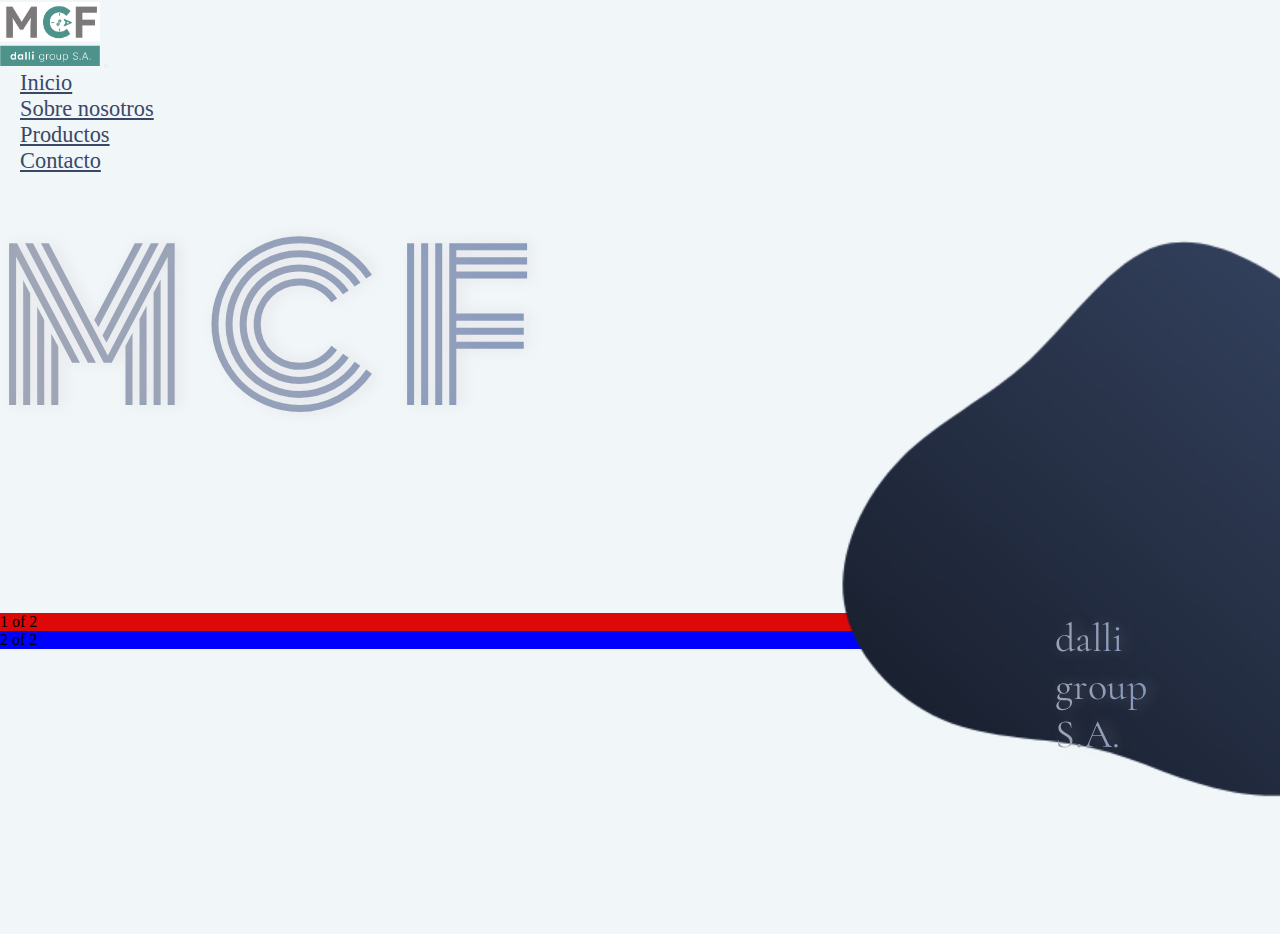
==== index.html @ 0017a35c "agrego la section sobre nosotros" ====
<!DOCTYPE html>
<html lang="en">
<head>
    <meta charset="UTF-8">
    <meta http-equiv="X-UA-Compatible" content="IE=edge">
    <meta name="viewport" content="width=device-width, initial-scale=1.0">
    <title>MFC</title>
    <!-- BOOTSTRAP -->
    <link href="https://cdn.jsdelivr.net/npm/bootstrap@5.0.2/dist/css/bootstrap.min.css" rel="stylesheet" integrity="sha384-EVSTQN3/azprG1Anm3QDgpJLIm9Nao0Yz1ztcQTwFspd3yD65VohhpuuCOmLASjC" crossorigin="anonymous">
    <!-- CSS -->
    <link rel="stylesheet" href="./public/css/style.css">
    <!-- FUENTES-->
    <link rel="preconnect" href="https://fonts.googleapis.com">
    <link rel="preconnect" href="https://fonts.gstatic.com" crossorigin>
    <link href="https://fonts.googleapis.com/css2?family=Monoton&display=swap" rel="stylesheet">

    <link rel="preconnect" href="https://fonts.googleapis.com">
    <link rel="preconnect" href="https://fonts.gstatic.com" crossorigin>
    <link href="https://fonts.googleapis.com/css2?family=Cormorant+Garamond:wght@300&family=Monoton&display=swap" rel="stylesheet">
</head>
<body style="background-color: #F1F6F9;">    
    <!-- Nadvar --> 
    <div class="container" id="ContenedorIncio">
      <nav class="navbar navbar-expand-lg navbar-light" style="background-color:trasparent;">
        <a class="navbar-brand" href="#ContenedorIncio"><img src="./public/img/logo.png" alt="Logo de la empresa" style="width: 100px;"></a>
        <button class="navbar-toggler" type="button" data-toggle="collapse" data-target="#navbarNav" aria-controls="navbarNav" aria-expanded="false" aria-label="Toggle navigation">
        <span class="navbar-toggler-icon"></span>
        </button>
        <div class="collapse navbar-collapse" id="navbarNav">
          <ul class="navbar-nav ms-auto" style="font-size: 1.4em;" id="nadvar" >
            <li class="nav-item active">
              <a class="nav-link" href="#ContenedorIncio" >Inicio</a>
            </li>
            <li class="nav-item">
              <a class="nav-link" href="#sobreNosotros" >Sobre nosotros</a>
            </li>
            <li class="nav-item">
              <a class="nav-link" href="#" >Productos</a>
            </li>
            <li class="nav-item">
              <a class="nav-link" href="#" >Contacto</a>
            </li>
          </ul>
        </div>
      </nav>
    </div>
    <!-- Header -->
    <header>
      <div class="container d-flex">
        <span id="logoMCF">M C F</span>
        <span id="nombreMCF">dalli group S.A.</span>
        <img src="./public/img/forma.png" alt="Forma para header" id="forma">
      </div>
    </header>

    <!-- Sobre nosotros-->
    <section>
      <div class="container mx-auto" id="sobreNosotros" style="background-color: black; margin-top: 10%;">
        <div class="row row-30 justify-content-center">
          <div class="col-sm-9 col-md-5 cube-classic-wrap" style="background-color: rgb(221, 8, 8);">
            1 of 2
          </div>
          <div class="col-md-7 col-lg-6 col-xl-5" style="background-color: blue;">
            2 of 2
          </div>
      </div>
    </section>
          
   <!-- JavaScript de Bootstrap -->
<script src="https://cdn.jsdelivr.net/npm/bootstrap@5.0.0/dist/js/bootstrap.bundle.min.js" integrity="sha384-zEJjP/lGOzGpZdLoO7/u9a6Q2gjz1XdSWF+HkxyE44nc5+/5ffqJ5NtD+th8JK5W" crossorigin="anonymous"></script>

</body>
</html>
---- public/css/style.css ----
*{
    margin: 0;
    padding: 0;
}

#nadvar a{
    color: #394867;
    font-weight: 500;
    border-bottom: 1px solid transparent;
    transition: border-bottom-color 0.3s ease-in-out;
    margin-left: 20px;
}
#nadvar a:hover {
    color:#1a4ebe;
    border-bottom-color: #1a4ebe;
}

#forma{
    position: absolute;
    width: 750px;
    z-index: 1;
    margin: 10px 15em;
}



#logoMCF{
    font-family: 'Monoton', cursive;
    font-size: 200px;
    font-weight: 500;
    background: linear-gradient(to right, #9BA4B5, #8297bd);
    -webkit-background-clip: text;
    -webkit-text-fill-color: transparent;
    text-shadow: 5px 0px 14px rgba(199, 190, 190, 0.3);
    z-index: 2;
    margin: 0.8em auto  ;

}

#nombreMCF{
    position: absolute;
    font-family: 'Cormorant Garamond', serif;
    font-size: 40px;
    background: linear-gradient(to right, #9BA4B5, #8297bd);
    -webkit-background-clip: text;
    -webkit-text-fill-color: transparent;
    text-shadow: 5px 0px 14px rgba(199, 190, 190, 0.3);
    margin: 11em 13em  ;
    z-index: 3;
}
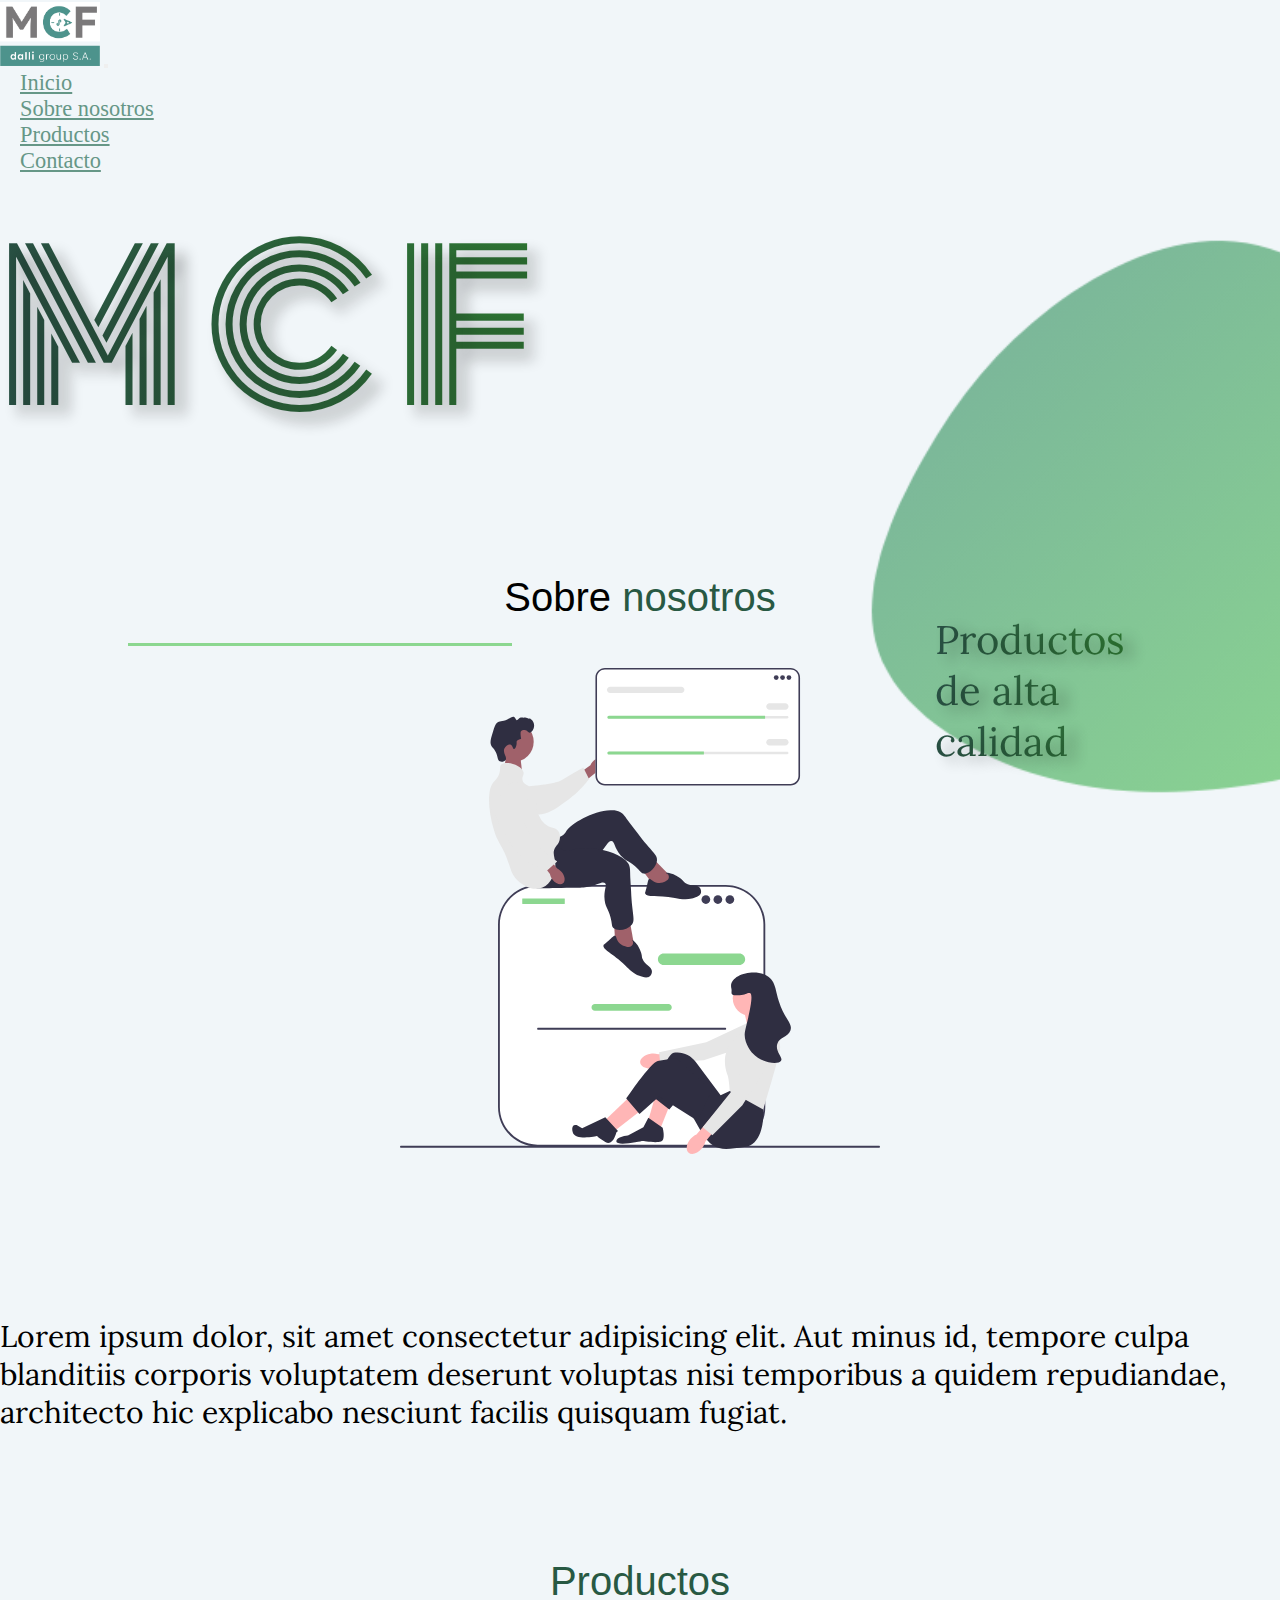
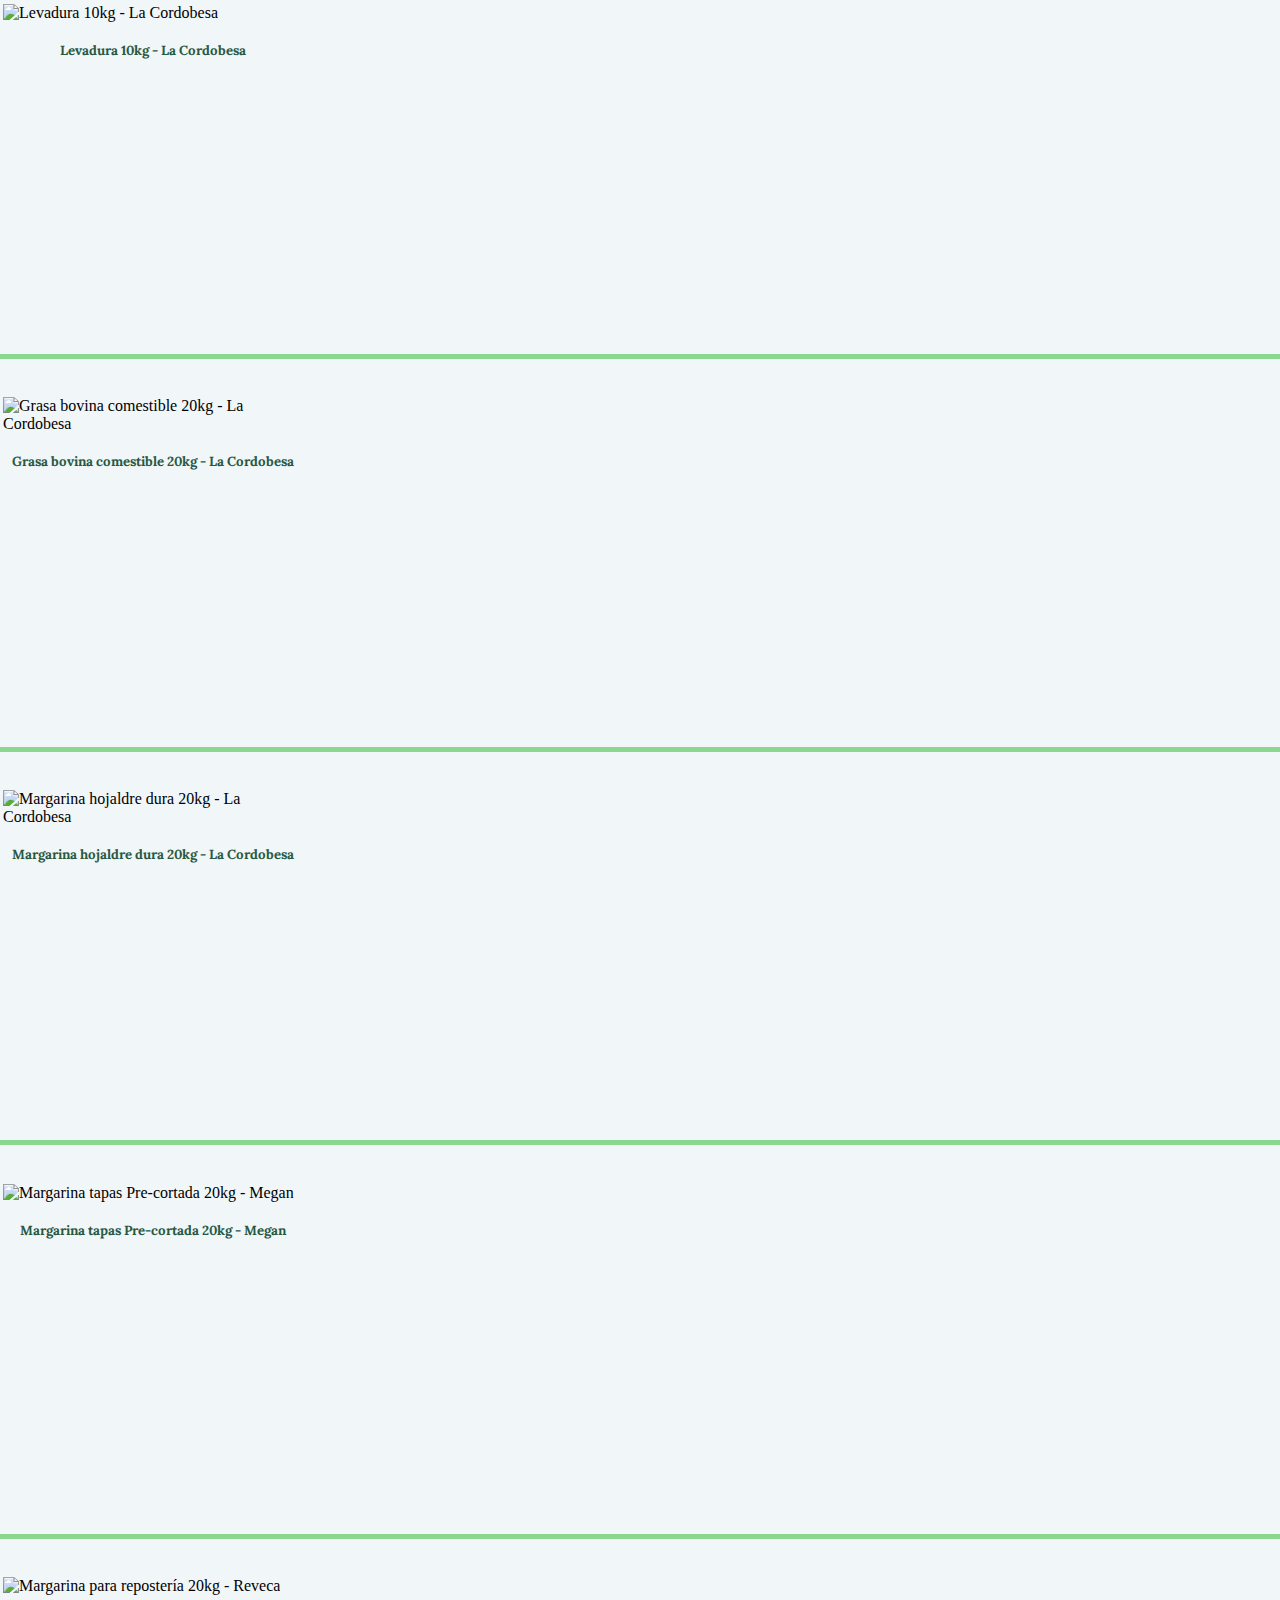
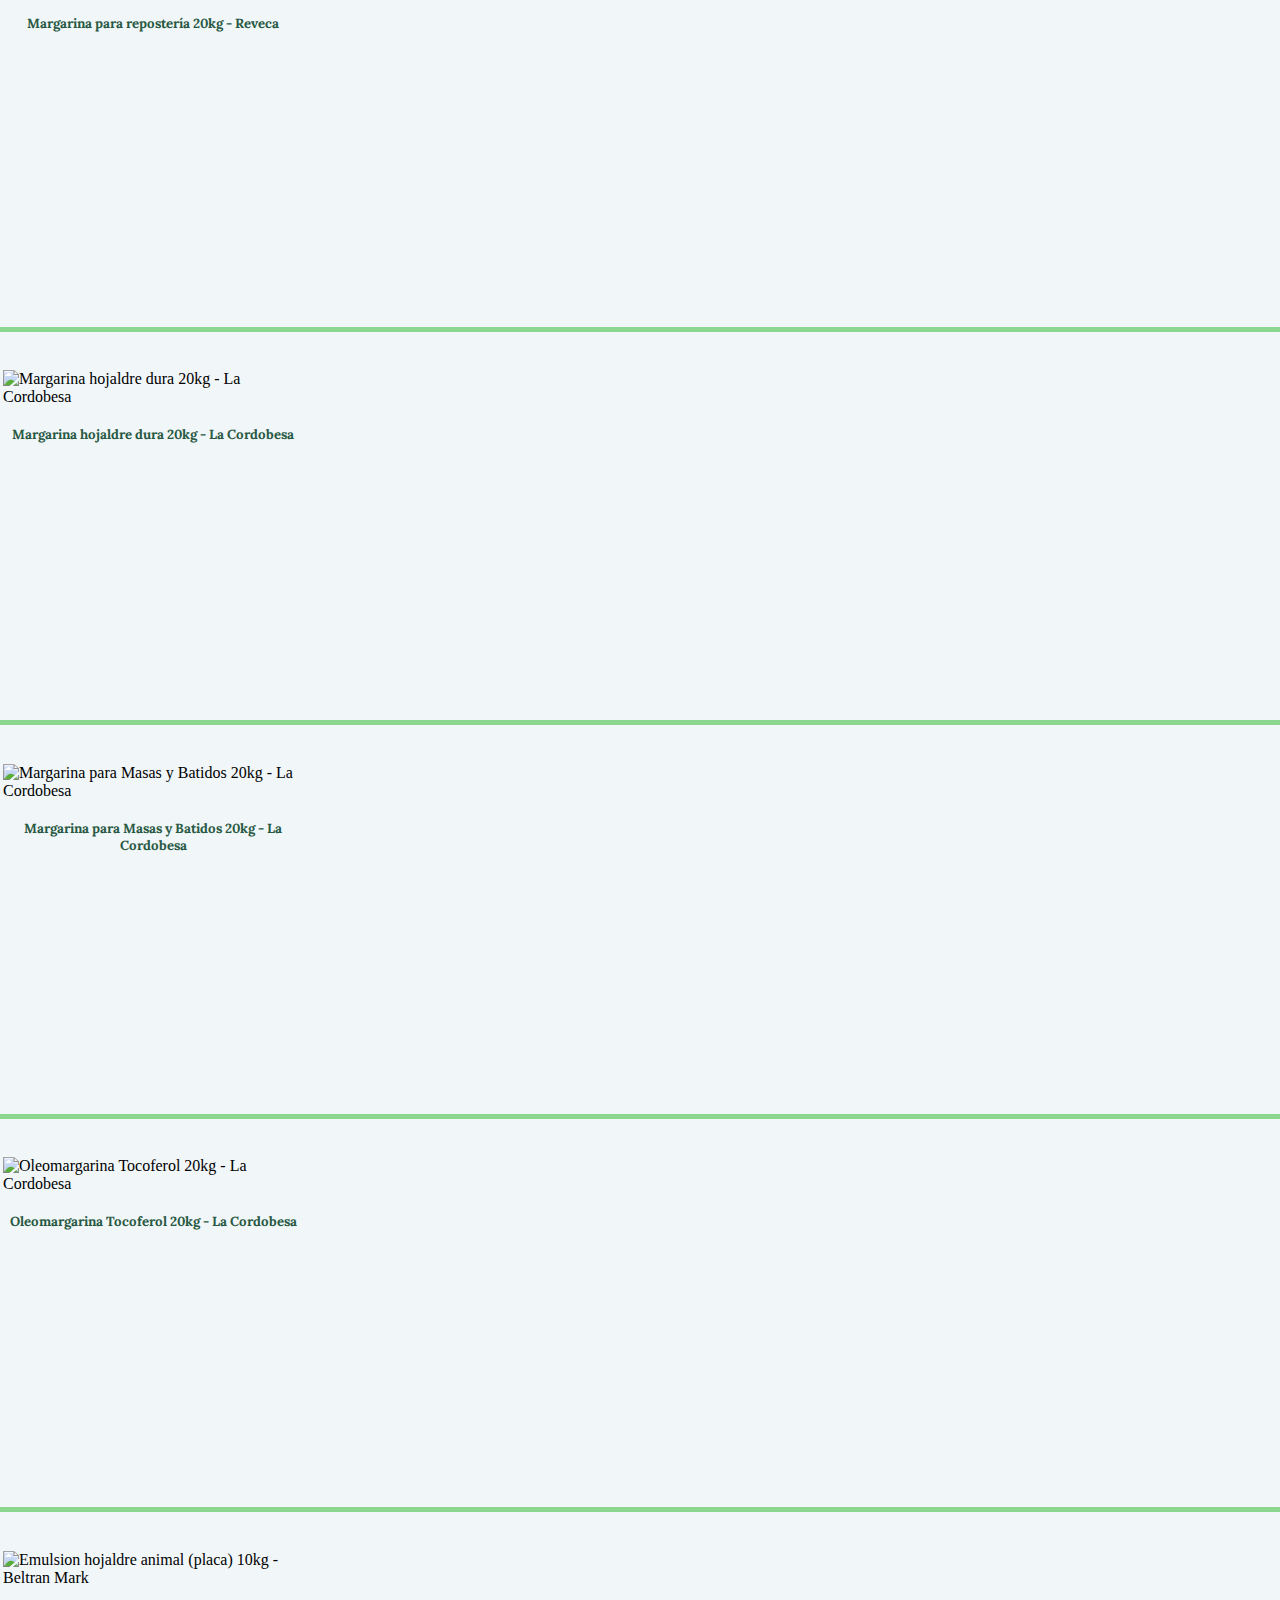
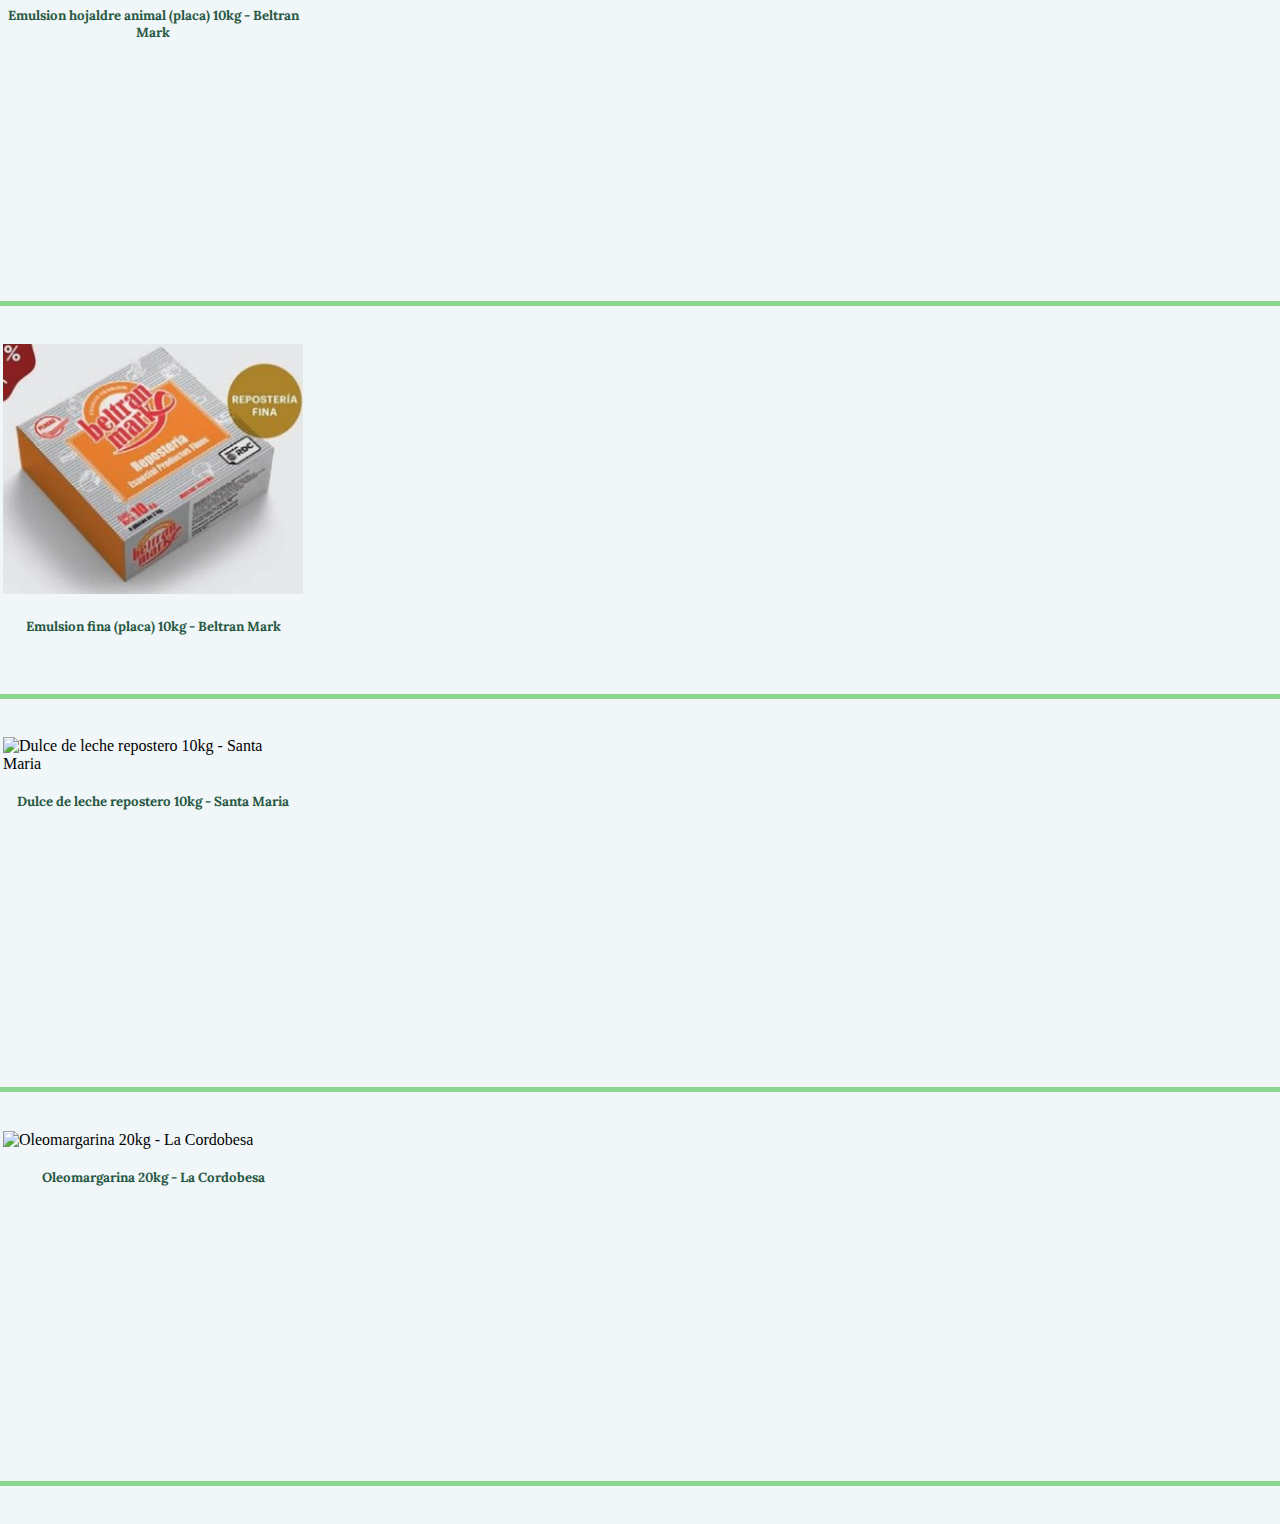
==== commit 0108d4cf: "agrego la section sobre nosotros" ====
--- a/index.html
+++ b/index.html
@@ -15,8 +15,18 @@
     <link href="https://fonts.googleapis.com/css2?family=Monoton&display=swap" rel="stylesheet">
 
     <link rel="preconnect" href="https://fonts.googleapis.com">
-    <link rel="preconnect" href="https://fonts.gstatic.com" crossorigin>
+    
     <link href="https://fonts.googleapis.com/css2?family=Cormorant+Garamond:wght@300&family=Monoton&display=swap" rel="stylesheet">
+
+    <link rel="preconnect" href="https://fonts.googleapis.com">
+    
+    <link href="https://fonts.googleapis.com/css2?family=Lora&display=swap" rel="stylesheet">
+
+    <!-- Animaciones -->
+    <link
+    rel="stylesheet"
+    href="https://cdnjs.cloudflare.com/ajax/libs/animate.css/4.1.1/animate.min.css"/>
+    
 </head>
 <body style="background-color: #F1F6F9;">    
     <!-- Nadvar --> 
@@ -35,7 +45,7 @@
               <a class="nav-link" href="#sobreNosotros" >Sobre nosotros</a>
             </li>
             <li class="nav-item">
-              <a class="nav-link" href="#" >Productos</a>
+              <a class="nav-link" href="#seccionProductos" >Productos</a>
             </li>
             <li class="nav-item">
               <a class="nav-link" href="#" >Contacto</a>
@@ -47,23 +57,121 @@
     <!-- Header -->
     <header>
       <div class="container d-flex">
-        <span id="logoMCF">M C F</span>
-        <span id="nombreMCF">dalli group S.A.</span>
-        <img src="./public/img/forma.png" alt="Forma para header" id="forma">
+        <span id="logoMCF" class="animate__animated animate__fadeInRight animate__delay-0.9s">M C F</span>
+        <span id="nombreMCF" class="animate__animated animate__bounceIn animate__delay-0.9s">Productos de alta calidad</span>
+        <img src="./public/img/graph (5).png" class="animate__animated animate__fadeIn animate__delay-1s	" alt="Forma para header" id="forma">
       </div>
     </header>
 
     <!-- Sobre nosotros-->
-    <section>
-      <div class="container mx-auto" id="sobreNosotros" style="background-color: black; margin-top: 10%;">
-        <div class="row row-30 justify-content-center">
-          <div class="col-sm-9 col-md-5 cube-classic-wrap" style="background-color: rgb(221, 8, 8);">
-            1 of 2
+    <section class="container">
+      <div class=" mx-auto" id="sobreNosotros">
+        <div class=" row row-30 justify-content-center">
+          <p class="linea"></p>
+          <div class=" col-sm-9 col-md-5 cube-classic-wrap" id="tituloSN" >
+            <p>Sobre <span>nosotros</span></p>
+            <img src="/public/img/undraw_team_up_re_84ok.svg" alt="Imagen svg sobre nosotros">
           </div>
-          <div class="col-md-7 col-lg-6 col-xl-5" style="background-color: blue;">
-            2 of 2
+          <div class=" col-md-7 col-lg-6 col-xl-5" id="textoSN">
+            Lorem ipsum dolor, sit amet consectetur adipisicing elit. Aut minus id, tempore culpa blanditiis corporis voluptatem deserunt voluptas nisi temporibus a quidem repudiandae, architecto hic explicabo nesciunt facilis quisquam fugiat. 
           </div>
       </div>
+    </section>
+
+    <!-- Productos -->
+    <section class="container">
+      <div id="seccionProductos">
+      <h2>Productos</h2>
+      <div class=" row gx-4" id="productos">
+        <div class="col">
+          <div class="producto" >
+            <img src="http://scrp.com.ar/wp-content/uploads/2021/09/levadura-prensada-La-Cordobesa.png" alt="Levadura 10kg - La Cordobesa" id="fotoProducto">
+            <h5 class="nombreProducto">Levadura 10kg - La Cordobesa</h5>
+          </div>
+          <p class="lineaP"></p>
+        </div>
+        <div class="col">
+          <div class="producto">
+            <img src="https://laboutiquedelpanadero.com.ar/wp-content/uploads/2020/12/CORDOBESA-20kg.png" alt="Grasa bovina comestible 20kg - La Cordobesa" id="fotoProducto">
+            <h5 class="nombreProducto">Grasa bovina comestible 20kg - La Cordobesa</h5>
+          </div>
+          <p class="lineaP"></p>
+        </div>
+        <div class="col">
+          <div class="producto">
+            <img src="https://d3ugyf2ht6aenh.cloudfront.net/stores/001/267/442/products/margarina-cordobesa-hojaldre-11-68431868e9727e702615945090229823-640-0.jpg" alt="Margarina hojaldre dura 20kg - La Cordobesa" id="fotoProducto">
+            <h5 class="nombreProducto">Margarina hojaldre dura 20kg - La Cordobesa</h5>
+          </div>
+          <p class="lineaP"></p>
+        </div>
+        <div class="col">
+          <div class="producto">
+            <img src="http://scrp.com.ar/wp-content/uploads/2021/09/Margarina-para-hojaldre-linea-B-Megan-400x284.jpg" alt="Margarina tapas Pre-cortada 20kg - Megan" id="fotoProducto">
+            <h5 class="nombreProducto">Margarina tapas Pre-cortada 20kg - Megan</h5>
+          </div>
+          <p class="lineaP"></p>
+        </div>
+        <div class="col">
+          <div class="producto">
+            <img src="http://scrp.com.ar/wp-content/uploads/2021/09/Margarina-para-reposteria-Reveca-400x284.jpg" alt="Margarina para repostería 20kg - Reveca" id="fotoProducto">
+            <h5 class="nombreProducto">Margarina para repostería 20kg - Reveca</h5>
+          </div>
+          <p class="lineaP"></p>
+        </div>
+        <div class="col">
+          <div class="producto">
+            <img src="https://d3ugyf2ht6aenh.cloudfront.net/stores/001/267/442/products/margarina-cordobesa-hojaldre-11-68431868e9727e702615945090229823-640-0.jpg" alt="Margarina hojaldre dura 20kg - La Cordobesa" id="fotoProducto">
+            <h5 class="nombreProducto">Margarina hojaldre dura 20kg - La Cordobesa</h5>
+          </div>
+          <p class="lineaP"></p>
+        </div>
+        <div class="col">
+          <div class="producto">
+            <img src="https://www.distribuidoradelcentro.com.ar/wp-content/uploads/2022/04/Margarina-Masas-y-Batidos-LA-CORDOBESA.png" alt="Margarina para Masas y Batidos 20kg - La Cordobesa" id="fotoProducto">
+            <h5 class="nombreProducto">Margarina para Masas y Batidos 20kg - La Cordobesa</h5>
+          </div>
+          <p class="lineaP"></p>
+        </div>
+        <div class="col">
+          <div class="producto">
+            <img src="https://d3ugyf2ht6aenh.cloudfront.net/stores/001/789/620/products/365061-6819ad55d27cdc4ed216587720079953-640-0.jpg" alt="Oleomargarina Tocoferol 20kg - La Cordobesa " id="fotoProducto">
+            <h5 class="nombreProducto">Oleomargarina Tocoferol 20kg - La Cordobesa</h5>
+          </div>
+          <p class="lineaP"></p>
+        </div>
+        <div class="col">
+          <div class="producto">
+            <img src="https://d2r9epyceweg5n.cloudfront.net/stores/001/169/133/products/margarina-beltranmark-hojaldre-10-kg1-6077d225164488996415901839163170-480-0.png" alt="Emulsion hojaldre animal (placa) 10kg - Beltran Mark" id="fotoProducto">
+            <h5 class="nombreProducto">Emulsion hojaldre animal (placa) 10kg - Beltran Mark</h5>
+          </div>
+          <p class="lineaP"></p>
+        </div>
+        <div class="col">
+          <div class="producto">
+            <img src="/public/img/emulFina.jpeg" alt="Emulsion fina (placa) 10kg - Beltran Mark" id="fotoProducto">
+            <h5 class="nombreProducto">Emulsion fina (placa) 10kg - Beltran Mark</h5>
+          </div>
+          <p class="lineaP"></p>
+        </div>
+        <div class="col">
+          <div class="producto">
+            <img src="https://altapasteleria.ar/6827-home_default/dulce-de-leche-santa-maria-repostero-sin-tacc-x-10-kg.jpg" alt="Dulce de leche repostero 10kg - Santa Maria" id="fotoProducto">
+            <h5 class="nombreProducto">Dulce de leche repostero 10kg - Santa Maria</h5>
+          </div>
+          <p class="lineaP"></p>
+        </div>
+        <div class="col">
+          <div class="producto">
+            <img src="https://d3ugyf2ht6aenh.cloudfront.net/stores/001/789/620/products/365061-6819ad55d27cdc4ed216587720079953-640-0.jpg" alt="Oleomargarina 20kg - La Cordobesa " id="fotoProducto">
+            <h5 class="nombreProducto">Oleomargarina 20kg - La Cordobesa</h5>
+          </div>
+          <p class="lineaP"></p>
+        </div>
+
+
+
+      </div>
+    </div>
     </section>
           
    <!-- JavaScript de Bootstrap -->
--- a/public/css/style.css
+++ b/public/css/style.css
@@ -1,25 +1,29 @@
 *{
     margin: 0;
     padding: 0;
+    user-select: none;
 }
 
 #nadvar a{
-    color: #394867;
+    color: #669787;
     font-weight: 500;
     border-bottom: 1px solid transparent;
     transition: border-bottom-color 0.3s ease-in-out;
     margin-left: 20px;
 }
 #nadvar a:hover {
-    color:#1a4ebe;
-    border-bottom-color: #1a4ebe;
+    color:#285943;
+    border-bottom-color: #285943;
 }
 
 #forma{
     position: absolute;
-    width: 750px;
+    width: 600px;
     z-index: 1;
-    margin: 10px 15em;
+    margin:3em 20em;
+    transform: rotate(90deg);
+    
+
 }
 
 
@@ -28,23 +32,106 @@
     font-family: 'Monoton', cursive;
     font-size: 200px;
     font-weight: 500;
-    background: linear-gradient(to right, #9BA4B5, #8297bd);
+    background: linear-gradient(to right, #295044, #2e7733);
     -webkit-background-clip: text;
     -webkit-text-fill-color: transparent;
-    text-shadow: 5px 0px 14px rgba(199, 190, 190, 0.3);
+    text-shadow: 10px 10px 14px rgba(17, 16, 16, 0.3);
     z-index: 2;
     margin: 0.8em auto  ;
+    
 
 }
 
 #nombreMCF{
     position: absolute;
-    font-family: 'Cormorant Garamond', serif;
+    font-family: 'Lora', serif;
     font-size: 40px;
-    background: linear-gradient(to right, #9BA4B5, #8297bd);
-    -webkit-background-clip: text;
+    background: linear-gradient(to right, #295044, #2e7733);
+    -webkit-background-clip: text;  
     -webkit-text-fill-color: transparent;
-    text-shadow: 5px 0px 14px rgba(199, 190, 190, 0.3);
-    margin: 11em 13em  ;
+    text-shadow: 10px 5px 14px rgba(8, 0, 0, 0.3);
+    margin: 11em 10em  ;
     z-index: 3;
+}
+
+#sobreNosotros{
+    margin-top: 7%;
+}
+
+#tituloSN {
+    text-align: center;
+    font-size: 40px;
+    font-family: 'Poppins', sans-serif;
+    font-weight:500;
+}
+
+#tituloSN span{
+    color: #285943;
+}
+.linea {
+    border-top: 3px solid #8CD790;
+    position: absolute;
+    margin: 68px 10% ;
+    width: 30%;
+
+}
+
+#tituloSN img{
+    width: 12em;
+    margin-top: 1.2em;
+}
+
+#textoSN{
+    font-size: 30px;
+    margin-top: 12%;
+    font-family:'Lora', serif;
+
+}
+
+#seccionProductos{
+    margin-top: 10%;
+}
+
+#seccionProductos h2{
+    text-align: center;
+    color: #285943;
+    font-size: 40px;
+    font-family: 'Poppins', sans-serif;
+    font-weight:500;
+}
+
+.producto {
+    width: 300px;
+    height: 350px;
+    margin-left: 3px;
+
+  }
+.producto:hover + .lineaP {
+    border-top: 5px solid #285943;
+    position: relative;
+  }
+
+#fotoProducto {
+    width: 300px;
+    height: 250px;
+    object-fit:cover;
+    z-index: 3;
+}
+
+.nombreProducto{
+    margin-top: 20px;
+    text-align: center;
+    color: #285943;
+    font-family:'Lora', serif;
+
+}
+
+.lineaP {
+    border-top: 5px solid #8CD790;
+    position: relative;
+    margin-bottom: 0%;
+
+}
+.col{
+    margin-bottom: 3%;
 }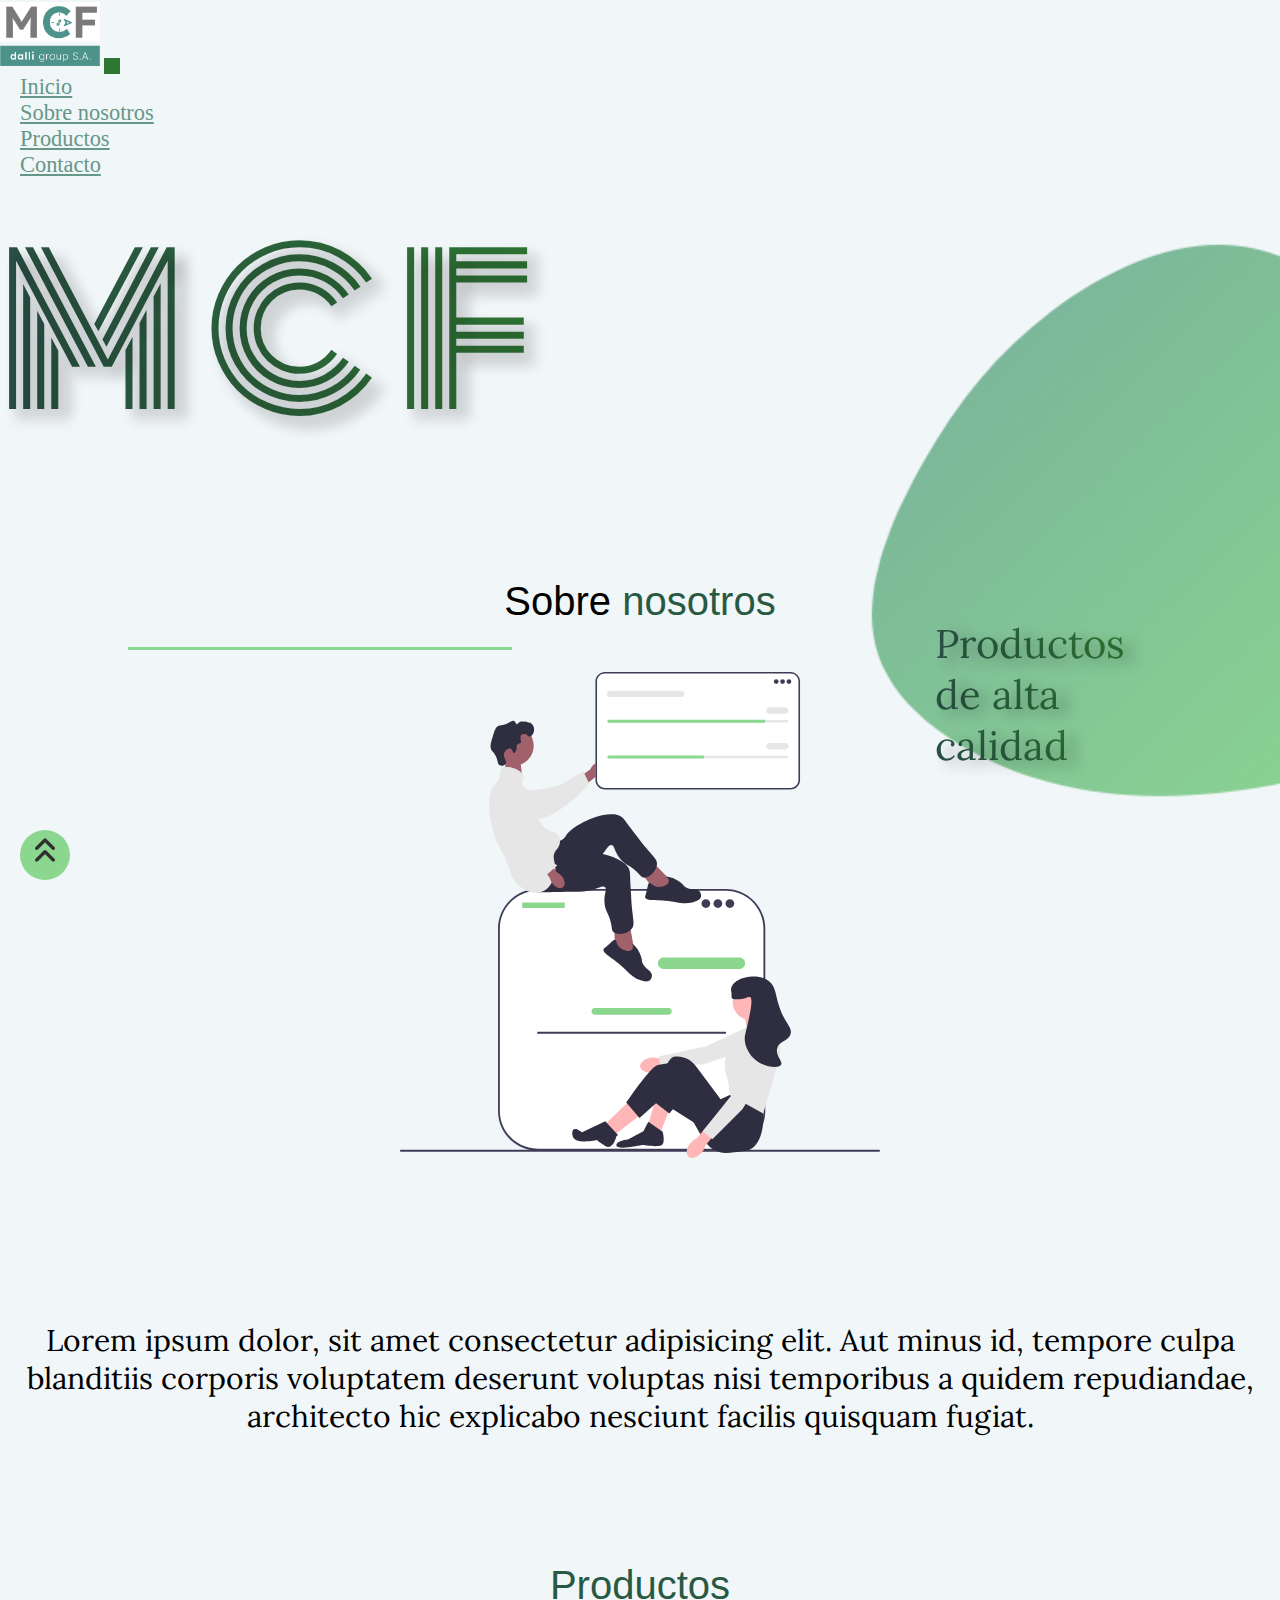
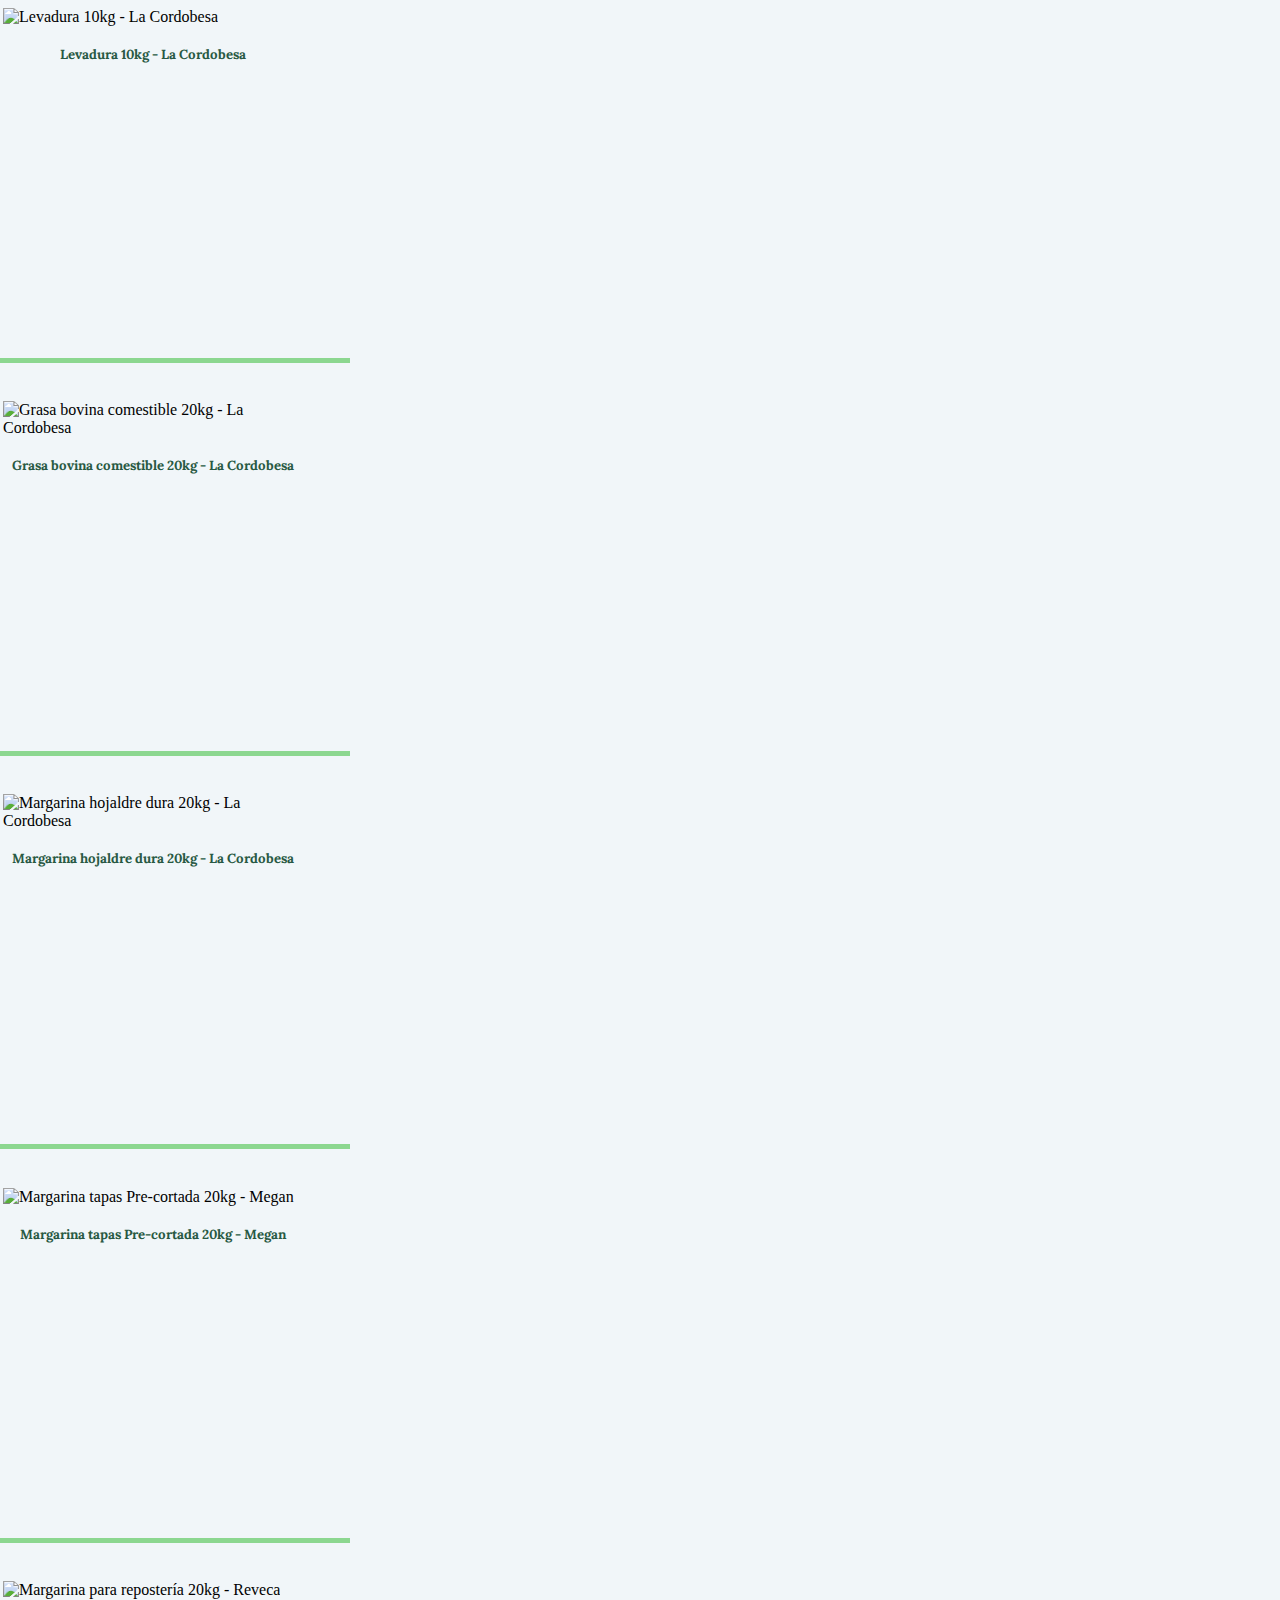
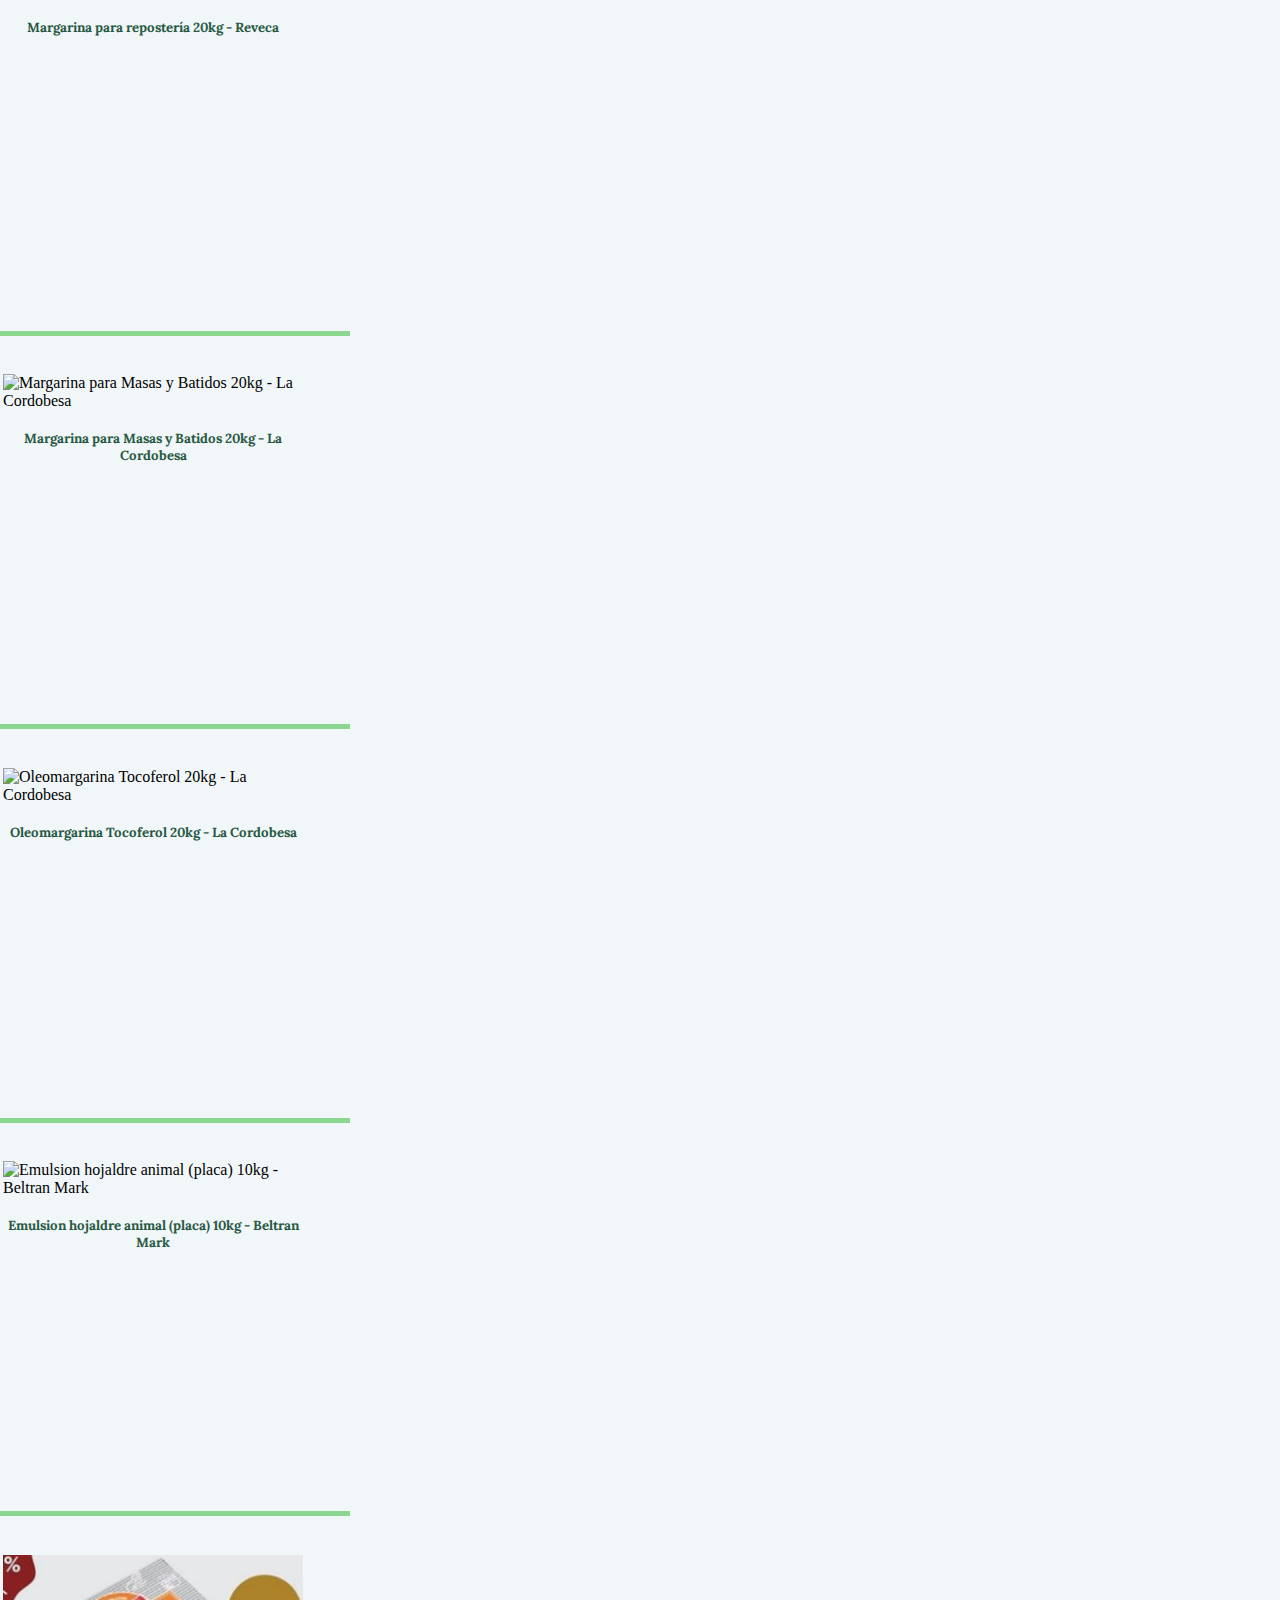
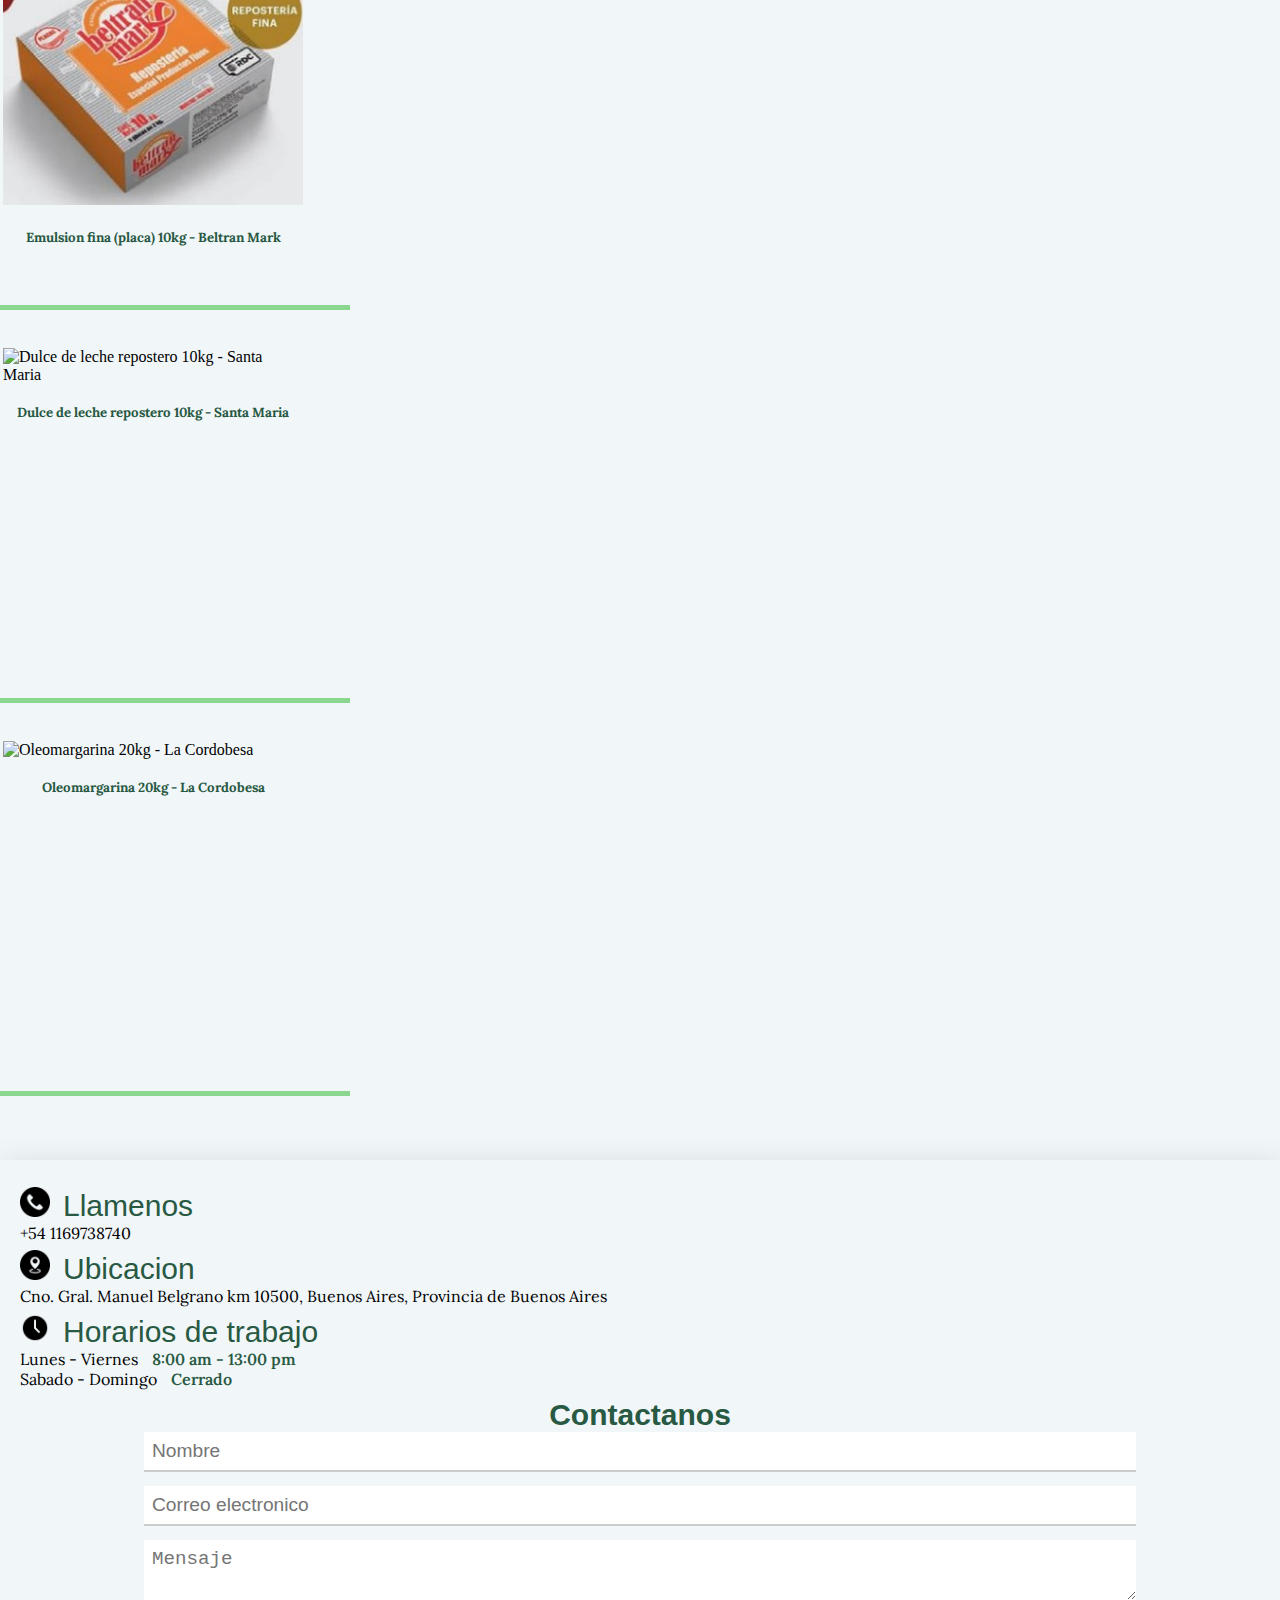
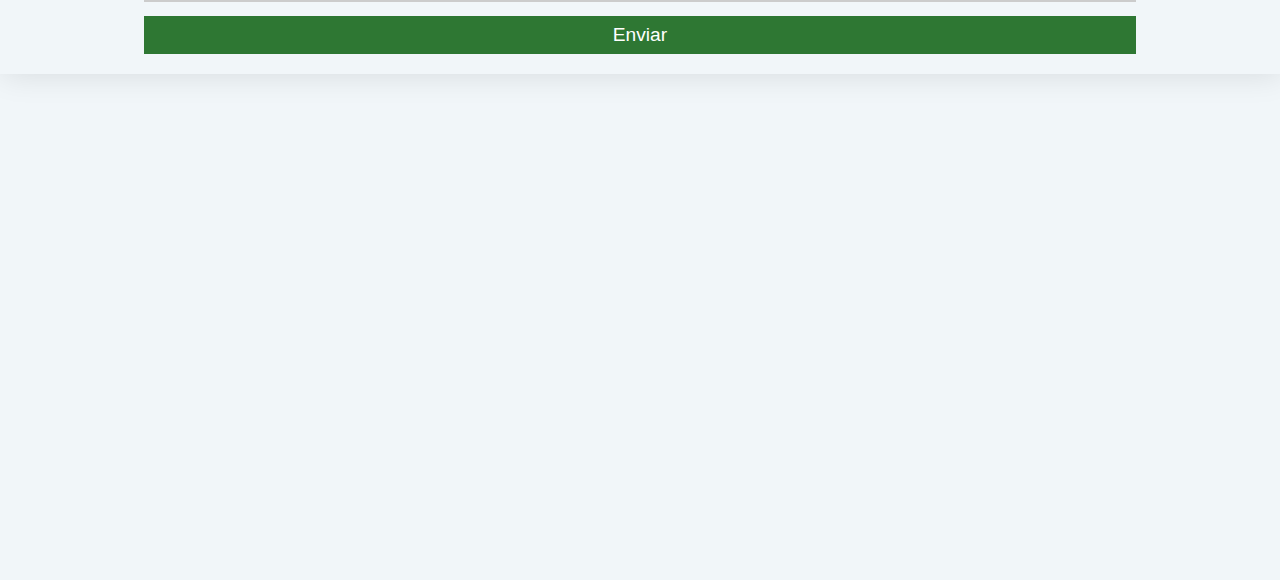
==== commit 00bee734: "seccion de contacto y pructos terminado" ====
--- a/index.html
+++ b/index.html
@@ -4,6 +4,7 @@
     <meta charset="UTF-8">
     <meta http-equiv="X-UA-Compatible" content="IE=edge">
     <meta name="viewport" content="width=device-width, initial-scale=1.0">
+    <link rel="icon" type="image/icon" href="public/img/icono.ico">
     <title>MFC</title>
     <!-- BOOTSTRAP -->
     <link href="https://cdn.jsdelivr.net/npm/bootstrap@5.0.2/dist/css/bootstrap.min.css" rel="stylesheet" integrity="sha384-EVSTQN3/azprG1Anm3QDgpJLIm9Nao0Yz1ztcQTwFspd3yD65VohhpuuCOmLASjC" crossorigin="anonymous">
@@ -30,16 +31,16 @@
 </head>
 <body style="background-color: #F1F6F9;">    
     <!-- Nadvar --> 
-    <div class="container" id="ContenedorIncio">
+    <div class="container" id="ContenedorInicio">
       <nav class="navbar navbar-expand-lg navbar-light" style="background-color:trasparent;">
-        <a class="navbar-brand" href="#ContenedorIncio"><img src="./public/img/logo.png" alt="Logo de la empresa" style="width: 100px;"></a>
-        <button class="navbar-toggler" type="button" data-toggle="collapse" data-target="#navbarNav" aria-controls="navbarNav" aria-expanded="false" aria-label="Toggle navigation">
-        <span class="navbar-toggler-icon"></span>
-        </button>
+        <a class="navbar-brand" href="#ContenedorInicio"><img src="./public/img/logo.png" alt="Logo de la empresa" style="width: 100px;"></a>
+        <button class="navbar-toggler" type="button" data-bs-toggle="collapse" data-bs-target="#navbarSupportedContent" aria-controls="navbarSupportedContent" aria-expanded="false" aria-label="Toggle navigation">
+          <span class="navbar-toggler-icon"></span>
+      </button>
         <div class="collapse navbar-collapse" id="navbarNav">
           <ul class="navbar-nav ms-auto" style="font-size: 1.4em;" id="nadvar" >
             <li class="nav-item active">
-              <a class="nav-link" href="#ContenedorIncio" >Inicio</a>
+              <a class="nav-link" href="#ContenedorInicio" >Inicio</a>
             </li>
             <li class="nav-item">
               <a class="nav-link" href="#sobreNosotros" >Sobre nosotros</a>
@@ -48,7 +49,7 @@
               <a class="nav-link" href="#seccionProductos" >Productos</a>
             </li>
             <li class="nav-item">
-              <a class="nav-link" href="#" >Contacto</a>
+              <a class="nav-link" href="#contacto" >Contacto</a>
             </li>
           </ul>
         </div>
@@ -68,7 +69,7 @@
       <div class=" mx-auto" id="sobreNosotros">
         <div class=" row row-30 justify-content-center">
           <p class="linea"></p>
-          <div class=" col-sm-9 col-md-5 cube-classic-wrap" id="tituloSN" >
+          <div class=" col-sm-9 col-md-5 cube-classic-wrap " id="tituloSN" >
             <p>Sobre <span>nosotros</span></p>
             <img src="/public/img/undraw_team_up_re_84ok.svg" alt="Imagen svg sobre nosotros">
           </div>
@@ -81,101 +82,146 @@
     <!-- Productos -->
     <section class="container">
       <div id="seccionProductos">
-      <h2>Productos</h2>
+      <h2 >Productos</h2>
       <div class=" row gx-4" id="productos">
         <div class="col">
           <div class="producto" >
-            <img src="http://scrp.com.ar/wp-content/uploads/2021/09/levadura-prensada-La-Cordobesa.png" alt="Levadura 10kg - La Cordobesa" id="fotoProducto">
+            <img src="http://scrp.com.ar/wp-content/uploads/2021/09/levadura-prensada-La-Cordobesa.png" alt="Levadura 10kg - La Cordobesa" id="fotoProducto" onclick="zoomIn(this)">
             <h5 class="nombreProducto">Levadura 10kg - La Cordobesa</h5>
           </div>
           <p class="lineaP"></p>
         </div>
         <div class="col">
           <div class="producto">
-            <img src="https://laboutiquedelpanadero.com.ar/wp-content/uploads/2020/12/CORDOBESA-20kg.png" alt="Grasa bovina comestible 20kg - La Cordobesa" id="fotoProducto">
+            <img src="https://laboutiquedelpanadero.com.ar/wp-content/uploads/2020/12/CORDOBESA-20kg.png" alt="Grasa bovina comestible 20kg - La Cordobesa" id="fotoProducto" onclick="zoomIn(this)">
             <h5 class="nombreProducto">Grasa bovina comestible 20kg - La Cordobesa</h5>
           </div>
           <p class="lineaP"></p>
         </div>
         <div class="col">
           <div class="producto">
-            <img src="https://d3ugyf2ht6aenh.cloudfront.net/stores/001/267/442/products/margarina-cordobesa-hojaldre-11-68431868e9727e702615945090229823-640-0.jpg" alt="Margarina hojaldre dura 20kg - La Cordobesa" id="fotoProducto">
+            <img src="https://d3ugyf2ht6aenh.cloudfront.net/stores/001/267/442/products/margarina-cordobesa-hojaldre-11-68431868e9727e702615945090229823-640-0.jpg" alt="Margarina hojaldre dura 20kg - La Cordobesa" id="fotoProducto" onclick="zoomIn(this)">
             <h5 class="nombreProducto">Margarina hojaldre dura 20kg - La Cordobesa</h5>
           </div>
           <p class="lineaP"></p>
         </div>
         <div class="col">
           <div class="producto">
-            <img src="http://scrp.com.ar/wp-content/uploads/2021/09/Margarina-para-hojaldre-linea-B-Megan-400x284.jpg" alt="Margarina tapas Pre-cortada 20kg - Megan" id="fotoProducto">
+            <img src="http://scrp.com.ar/wp-content/uploads/2021/09/Margarina-para-hojaldre-linea-B-Megan-400x284.jpg" alt="Margarina tapas Pre-cortada 20kg - Megan" id="fotoProducto" onclick="zoomIn(this)">
             <h5 class="nombreProducto">Margarina tapas Pre-cortada 20kg - Megan</h5>
           </div>
           <p class="lineaP"></p>
         </div>
         <div class="col">
           <div class="producto">
-            <img src="http://scrp.com.ar/wp-content/uploads/2021/09/Margarina-para-reposteria-Reveca-400x284.jpg" alt="Margarina para repostería 20kg - Reveca" id="fotoProducto">
+            <img src="http://scrp.com.ar/wp-content/uploads/2021/09/Margarina-para-reposteria-Reveca-400x284.jpg" alt="Margarina para repostería 20kg - Reveca" id="fotoProducto" onclick="zoomIn(this)">
             <h5 class="nombreProducto">Margarina para repostería 20kg - Reveca</h5>
           </div>
           <p class="lineaP"></p>
         </div>
         <div class="col">
           <div class="producto">
-            <img src="https://d3ugyf2ht6aenh.cloudfront.net/stores/001/267/442/products/margarina-cordobesa-hojaldre-11-68431868e9727e702615945090229823-640-0.jpg" alt="Margarina hojaldre dura 20kg - La Cordobesa" id="fotoProducto">
-            <h5 class="nombreProducto">Margarina hojaldre dura 20kg - La Cordobesa</h5>
-          </div>
-          <p class="lineaP"></p>
-        </div>
-        <div class="col">
-          <div class="producto">
-            <img src="https://www.distribuidoradelcentro.com.ar/wp-content/uploads/2022/04/Margarina-Masas-y-Batidos-LA-CORDOBESA.png" alt="Margarina para Masas y Batidos 20kg - La Cordobesa" id="fotoProducto">
+            <img src="https://www.distribuidoradelcentro.com.ar/wp-content/uploads/2022/04/Margarina-Masas-y-Batidos-LA-CORDOBESA.png" alt="Margarina para Masas y Batidos 20kg - La Cordobesa" id="fotoProducto" onclick="zoomIn(this)">
             <h5 class="nombreProducto">Margarina para Masas y Batidos 20kg - La Cordobesa</h5>
           </div>
           <p class="lineaP"></p>
         </div>
         <div class="col">
           <div class="producto">
-            <img src="https://d3ugyf2ht6aenh.cloudfront.net/stores/001/789/620/products/365061-6819ad55d27cdc4ed216587720079953-640-0.jpg" alt="Oleomargarina Tocoferol 20kg - La Cordobesa " id="fotoProducto">
+            <img src="https://d3ugyf2ht6aenh.cloudfront.net/stores/001/789/620/products/365061-6819ad55d27cdc4ed216587720079953-640-0.jpg" alt="Oleomargarina Tocoferol 20kg - La Cordobesa " id="fotoProducto" onclick="zoomIn(this)">
             <h5 class="nombreProducto">Oleomargarina Tocoferol 20kg - La Cordobesa</h5>
           </div>
           <p class="lineaP"></p>
         </div>
         <div class="col">
           <div class="producto">
-            <img src="https://d2r9epyceweg5n.cloudfront.net/stores/001/169/133/products/margarina-beltranmark-hojaldre-10-kg1-6077d225164488996415901839163170-480-0.png" alt="Emulsion hojaldre animal (placa) 10kg - Beltran Mark" id="fotoProducto">
+            <img src="https://d2r9epyceweg5n.cloudfront.net/stores/001/169/133/products/margarina-beltranmark-hojaldre-10-kg1-6077d225164488996415901839163170-480-0.png" alt="Emulsion hojaldre animal (placa) 10kg - Beltran Mark" id="fotoProducto" onclick="zoomIn(this)">
             <h5 class="nombreProducto">Emulsion hojaldre animal (placa) 10kg - Beltran Mark</h5>
           </div>
           <p class="lineaP"></p>
         </div>
         <div class="col">
           <div class="producto">
-            <img src="/public/img/emulFina.jpeg" alt="Emulsion fina (placa) 10kg - Beltran Mark" id="fotoProducto">
+            <img src="/public/img/emulFina.jpeg" alt="Emulsion fina (placa) 10kg - Beltran Mark" id="fotoProducto" onclick="zoomIn(this)">
             <h5 class="nombreProducto">Emulsion fina (placa) 10kg - Beltran Mark</h5>
           </div>
           <p class="lineaP"></p>
         </div>
         <div class="col">
           <div class="producto">
-            <img src="https://altapasteleria.ar/6827-home_default/dulce-de-leche-santa-maria-repostero-sin-tacc-x-10-kg.jpg" alt="Dulce de leche repostero 10kg - Santa Maria" id="fotoProducto">
+            <img src="https://altapasteleria.ar/6827-home_default/dulce-de-leche-santa-maria-repostero-sin-tacc-x-10-kg.jpg" alt="Dulce de leche repostero 10kg - Santa Maria" id="fotoProducto" onclick="zoomIn(this)">
             <h5 class="nombreProducto">Dulce de leche repostero 10kg - Santa Maria</h5>
           </div>
           <p class="lineaP"></p>
         </div>
         <div class="col">
           <div class="producto">
-            <img src="https://d3ugyf2ht6aenh.cloudfront.net/stores/001/789/620/products/365061-6819ad55d27cdc4ed216587720079953-640-0.jpg" alt="Oleomargarina 20kg - La Cordobesa " id="fotoProducto">
+            <img src="https://d3ugyf2ht6aenh.cloudfront.net/stores/001/789/620/products/365061-6819ad55d27cdc4ed216587720079953-640-0.jpg" alt="Oleomargarina 20kg - La Cordobesa " id="fotoProducto" onclick="zoomIn(this)">
             <h5 class="nombreProducto">Oleomargarina 20kg - La Cordobesa</h5>
           </div>
           <p class="lineaP"></p>
         </div>
-
-
-
       </div>
     </div>
     </section>
+
+    <!-- Contactanos-->
+     <section class="container" style="margin-top: 5%;" >
+        <div class=" mx-auto" id="contacto">
+          <div class=" row row-30 justify-content-center">
+            <div class=" col-sm-9 col-md-5 cube-classic-wrap " id="informacionContacto" >
+              <div class="info">
+                <div class="titulos">
+                  <img src="/public/img/telefono.png" alt="Icono de teléfono" width="30" class="logo">
+                  <h3 class="contactoTitulo">Llamenos</h3> 
+                </div>
+                <p class="contactoInfo">+54 1169738740</p>
+              </div>
+              <div class="info">
+                <div class="titulos">
+                  <img src="/public/img/ubicacion.png" alt="Icono de teléfono" width="30" class="logo">
+                  <h3 class="contactoTitulo">Ubicacion</h3>
+                </div>
+                <p class="contactoInfo">Cno. Gral. Manuel Belgrano km 10500, Buenos Aires, Provincia de Buenos Aires</p>
+              </div>
+              <div class="info">
+                <div class="titulos">
+                  <img src="/public/img/reloj.png" alt="Icono de teléfono" width="30" class="logo">
+                  <h3 class="contactoTitulo">Horarios de trabajo</h3>
+                </div>
+                <p class="contactoInfo">Lunes - Viernes  <span>8:00 am - 13:00 pm</span>  <br> Sabado - Domingo <span>Cerrado</span> </p>
+              </div>
+            </div>
+            <div class=" col-md-7 col-lg-6 col-xl-5" id="furmularioContacto">
+              <h2 class="tituloDeFormulario">Contactanos</h2>
+              <form action="submit-form.php" method="POST">
+                <input type="text" id="name" name="name" required placeholder="Nombre" >
+                <input type="email" id="email" name="email" required placeholder="Correo electronico">
+                <textarea id="message" name="message" required placeholder="Mensaje"></textarea>
+              
+                <button type="submit">Enviar</button>
+              </form>
+              
+            </div>
+        </div>
+     </section> 
+    
+    <!-- Mapa para encontrarlos -->
+    <section class="container">
+      <iframe src="https://www.google.com/maps/embed?pb=!1m24!1m12!1m3!1d52466.96985409935!2d-58.34452499771612!3d-34.72571538977736!2m3!1f0!2f0!3f0!3m2!1i1024!2i768!4f13.1!4m9!3e6!4m1!2sTu%20ubicaci%C3%B3!4m5!1s0x95a32d77ed1b0789%3A0x8dea5b6a6cf435b7!2sCno.%20Gral.%20Manuel%20Belgrano%20km%2010500%2C%20Provincia%20de%20Buenos%20Aires!3m2!1d-34.7319299!2d-58.327358!5e0!3m2!1ses!2sar!4v1683135611662!5m2!1ses!2sar" width="600" height="450" style="border:0;" allowfullscreen="" loading="lazy" referrerpolicy="no-referrer-when-downgrade" id="mapaGoogle"></iframe>
+    </section>
+    <!-- Boton para ir al inicio -->
+    <a href="#ContenedorInicio" class="btn-fixed">
+      <img src="/public/img/flecha-hacia-arriba.png" alt="Diseñado por https://www.flaticon.es/iconos-gratis/bitcoin-arriba de www.flaticon.es" srcset="">
+    </a>
+    
+  
           
    <!-- JavaScript de Bootstrap -->
-<script src="https://cdn.jsdelivr.net/npm/bootstrap@5.0.0/dist/js/bootstrap.bundle.min.js" integrity="sha384-zEJjP/lGOzGpZdLoO7/u9a6Q2gjz1XdSWF+HkxyE44nc5+/5ffqJ5NtD+th8JK5W" crossorigin="anonymous"></script>
+<!--Boostrap js-->
+<script src="https://cdn.jsdelivr.net/npm/@popperjs/core@2.9.2/dist/umd/popper.min.js" integrity="sha384-IQsoLXl5PILFhosVNubq5LC7Qb9DXgDA9i+tQ8Zj3iwWAwPtgFTxbJ8NT4GN1R8p" crossorigin="anonymous"></script>
+<script src="https://cdn.jsdelivr.net/npm/bootstrap@5.0.2/dist/js/bootstrap.min.js" integrity="sha384-cVKIPhGWiC2Al4u+LWgxfKTRIcfu0JTxR+EQDz/bgldoEyl4H0zUF0QKbrJ0EcQF" crossorigin="anonymous"></script>
+<script src="/public/js/main.js"></script>
 
 </body>
 </html>--- a/public/css/style.css
+++ b/public/css/style.css
@@ -19,7 +19,7 @@
 #forma{
     position: absolute;
     width: 600px;
-    z-index: 1;
+    z-index: 5;
     margin:3em 20em;
     transform: rotate(90deg);
     
@@ -36,7 +36,7 @@
     -webkit-background-clip: text;
     -webkit-text-fill-color: transparent;
     text-shadow: 10px 10px 14px rgba(17, 16, 16, 0.3);
-    z-index: 2;
+    z-index: 7;
     margin: 0.8em auto  ;
     
 
@@ -51,9 +51,10 @@
     -webkit-text-fill-color: transparent;
     text-shadow: 10px 5px 14px rgba(8, 0, 0, 0.3);
     margin: 11em 10em  ;
-    z-index: 3;
-}
-
+    z-index: 8;
+}
+
+/* sobreNosotros */
 #sobreNosotros{
     margin-top: 7%;
 }
@@ -85,9 +86,11 @@
     font-size: 30px;
     margin-top: 12%;
     font-family:'Lora', serif;
-
-}
-
+    text-align: center;
+
+}
+
+/* Productos */
 #seccionProductos{
     margin-top: 10%;
 }
@@ -115,7 +118,7 @@
     width: 300px;
     height: 250px;
     object-fit:cover;
-    z-index: 3;
+    cursor: pointer;
 }
 
 .nombreProducto{
@@ -134,4 +137,157 @@
 }
 .col{
     margin-bottom: 3%;
-}+    max-width: 350px;
+}
+
+/* boton para inicio */
+.btn-fixed {
+    position: fixed;
+    bottom: 20px;
+    left: 20px;
+    z-index: 999;
+    width: 50px;
+    height: 50px;
+    background-color: #8CD790;
+    border-radius: 50%;
+    text-align: center;
+    line-height: 50px;
+    font-size: 24px;
+    cursor: pointer;
+    animation-name: mover-botón;
+    animation-duration: 1s;
+    animation-direction: alternate;
+    animation-timing-function: ease-in-out;
+    animation-iteration-count: infinite;
+
+}
+.btn-fixed img{
+    width: 40px;
+    margin-bottom: 0.4em;
+    align-items: center;
+}
+  @keyframes mover-botón {
+    0% {
+      transform: translateY(0);
+    }
+    100% {
+      transform: translateY(-10px);
+    }
+  }
+  .btn-fixed:hover {
+    background-color: #285943;
+    
+  }
+  
+/* Info de contacto */
+  .titulos {
+    display: flex;
+    align-items: center;
+  }
+  
+  .logo {
+    width: 30px;
+    margin-right: 13px;
+    
+  }
+  
+  .contactoTitulo{
+    font-size: 30px;
+    color: #285943;
+    font-family: 'Poppins', sans-serif;
+    font-weight:500;
+    margin-top: 9px;
+  }
+
+  .contactoInfo {
+    font-family:'Lora', serif;
+    user-select:text;
+    font-size: 16px;
+  }
+
+  .contactoInfo span{
+    color: #285943;
+    font-weight: 600;
+    margin-left: 10px;
+    text-align: center;
+  }
+
+#contacto{
+    box-shadow: 2px 2px 29px rgba(0, 0, 0, 0.1);
+    margin-bottom: 30px;
+    padding: 20px 20px;
+}
+
+/* Formulario */
+.tituloDeFormulario{
+    font-size: 30px;
+    color: #285943;
+    font-family: 'Poppins', sans-serif;
+    font-weight:600;
+    margin-top: 9px;
+    text-align: center;
+    animation-name: mover-titulo;
+    animation-duration: 1s;
+    animation-direction: alternate;
+    animation-timing-function: ease-in-out;
+    animation-iteration-count: infinite;
+
+}
+
+  @keyframes mover-titulo {
+    0% {
+      transform: translateY(0);
+    }
+    100% {
+      transform: translateY(-4px);
+    }
+  }
+
+
+
+  form {
+    display: flex;
+    flex-direction: column;
+    width: 80%;
+    margin: auto;
+    font-family: 'Poppins', sans-serif;
+    
+  }
+  
+  
+  input,
+  textarea {
+    font-size: 1.2rem;
+    padding: 0.5rem;
+    border: none;
+    border-bottom: 2px solid #ccc;
+    transition: border-bottom-color 0.2s ease-in-out;
+    margin-bottom: 14px;
+   
+  }
+  
+  input:focus,
+  textarea:focus {
+    outline: none;
+    border-bottom-color: #285943;
+  }
+  
+  button {
+    background-color: #2e7733;
+    color: #fff;
+    font-size: 1.2rem;
+    padding: 0.5rem;
+    border: none;
+    cursor: pointer;
+    transition: background-color 0.2s ease-in-out;
+  }
+  
+  button:hover {
+    background-color: #285943;
+  }
+  
+  /* Mapa de google */
+  #mapaGoogle{
+    width: 50%;
+    margin-bottom: 20px;
+  }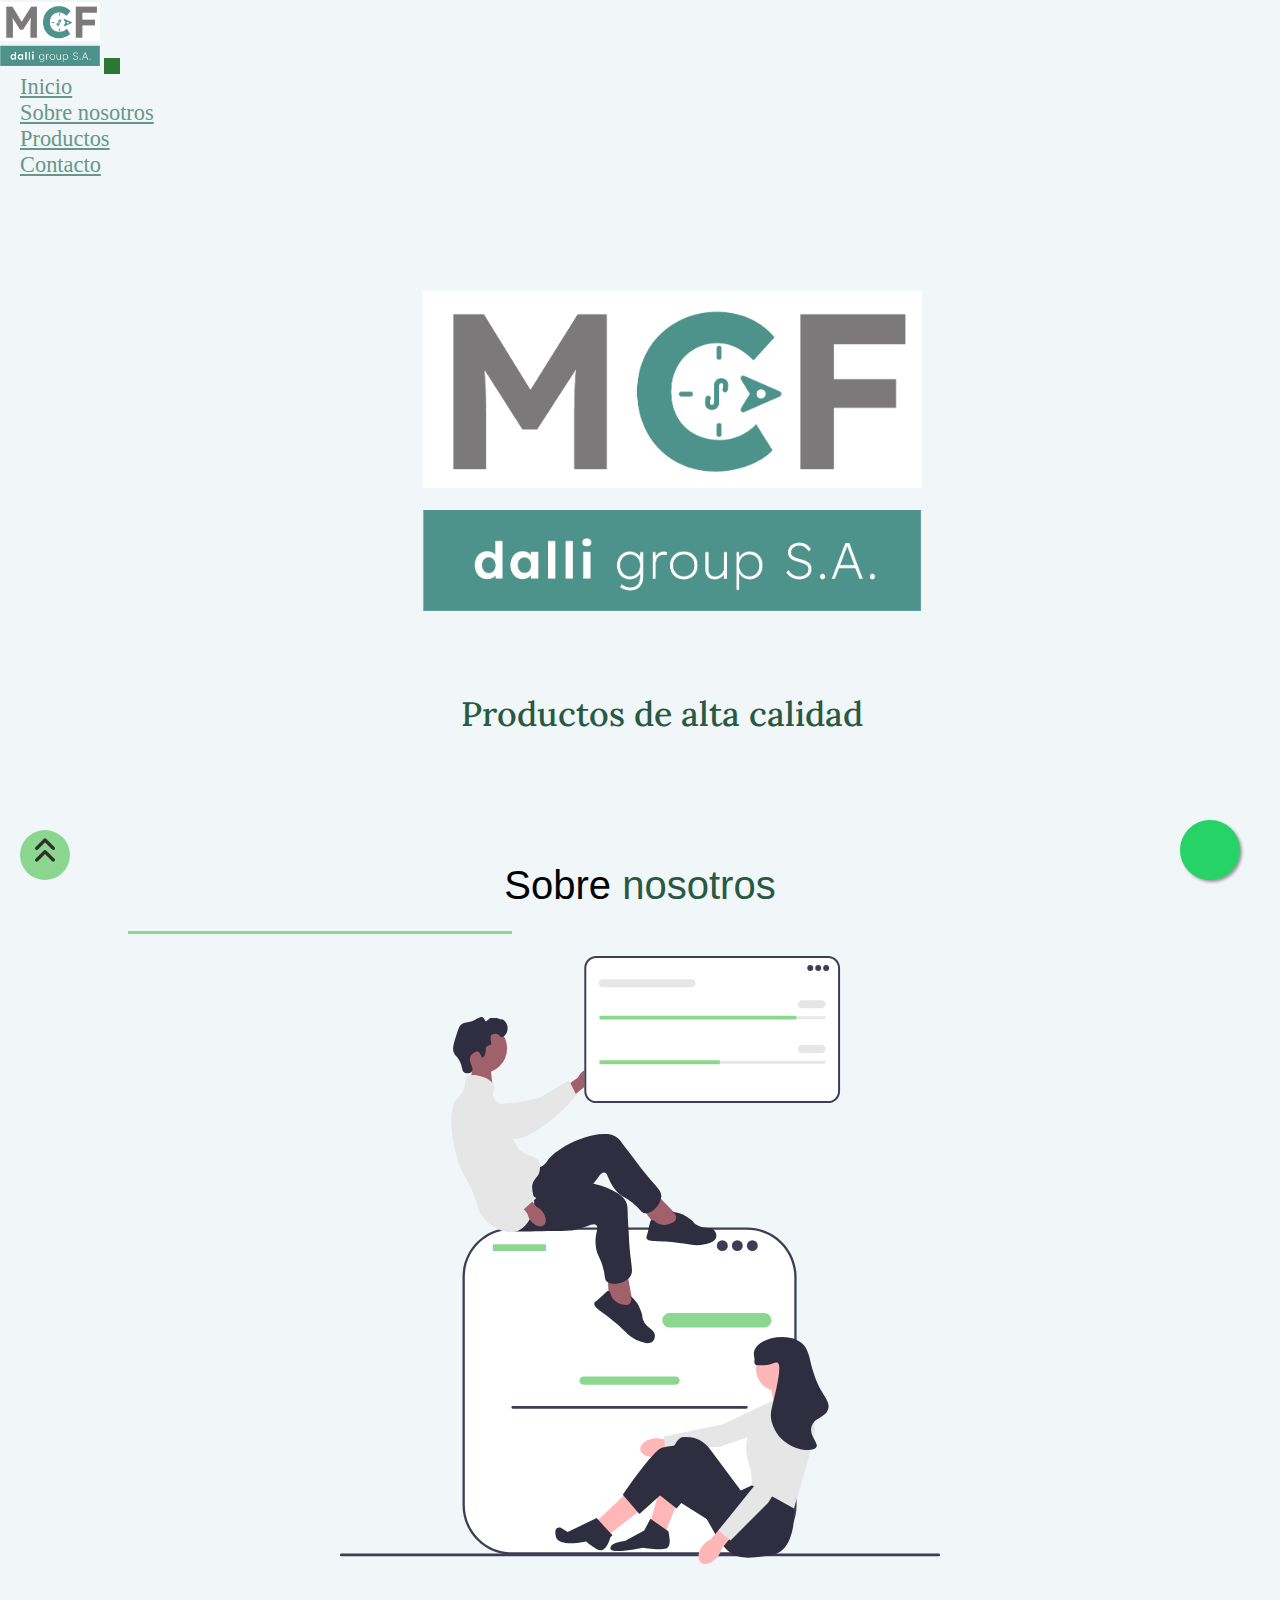
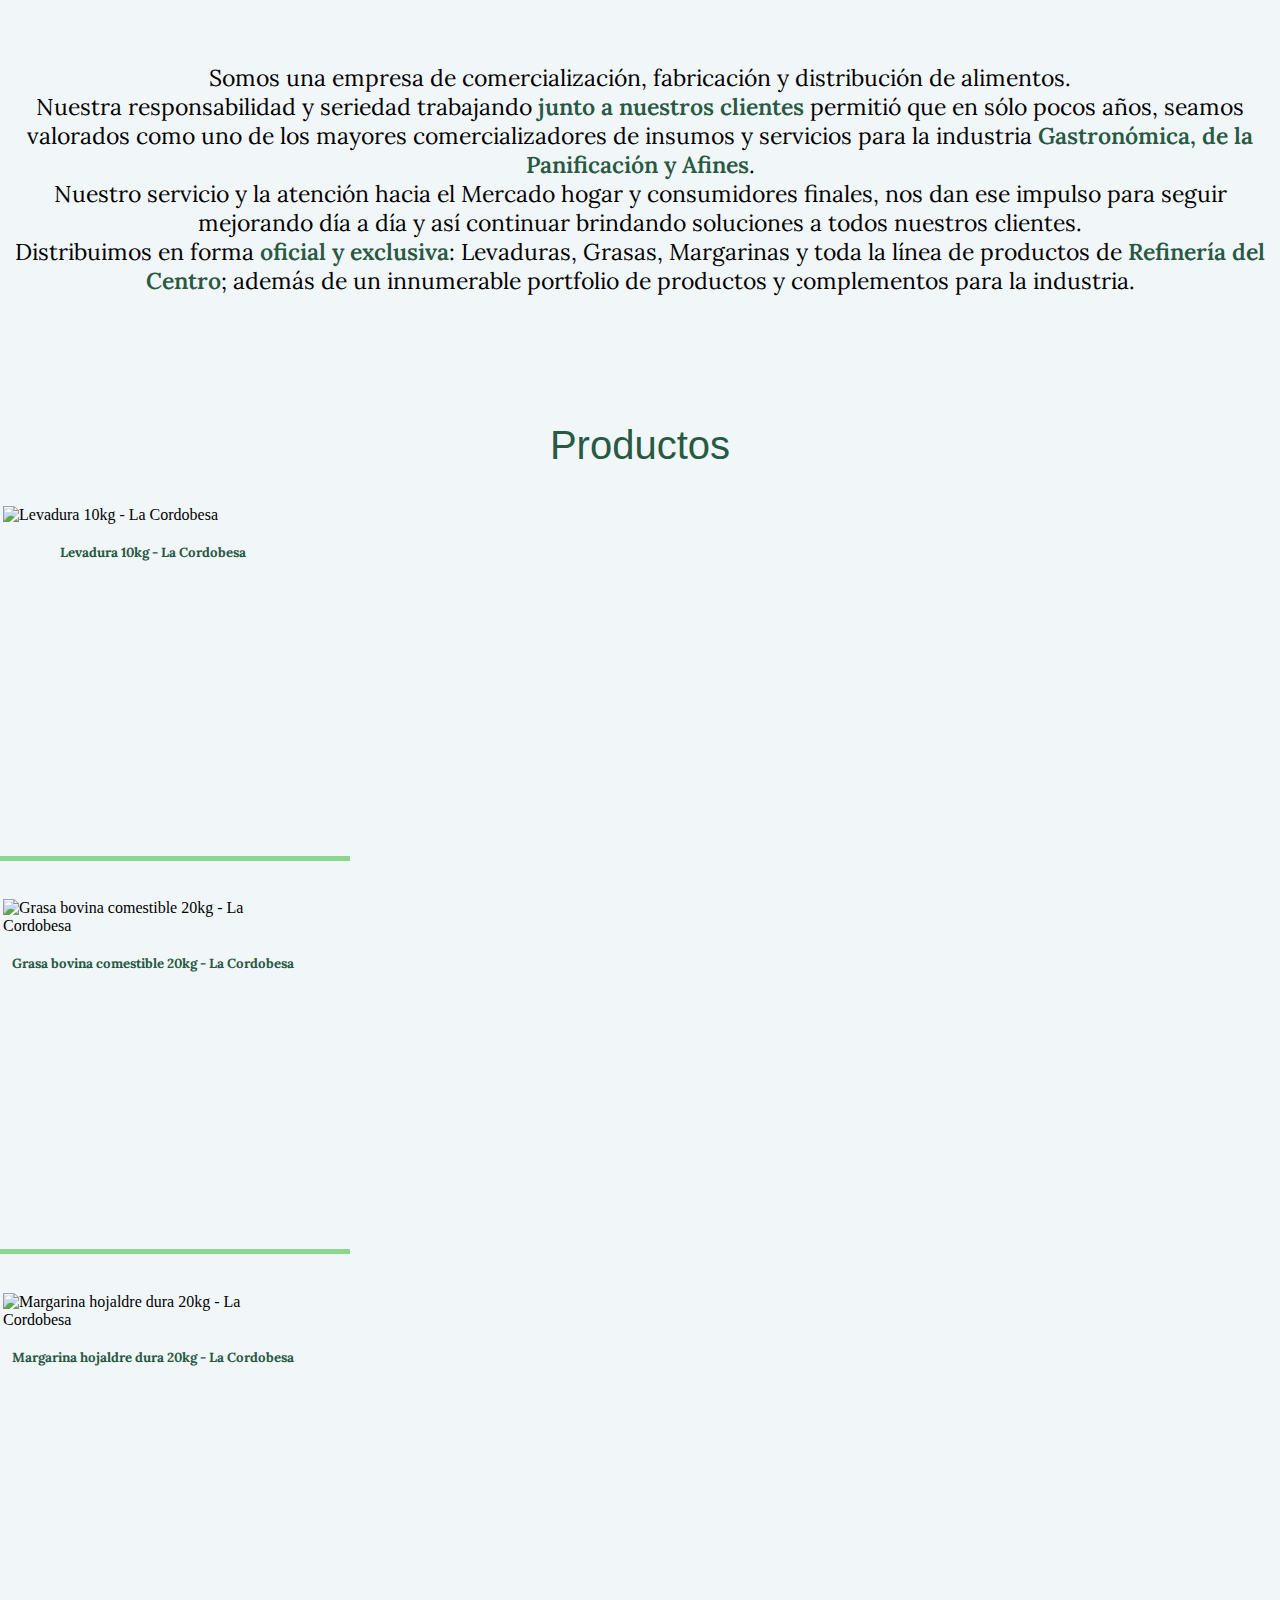
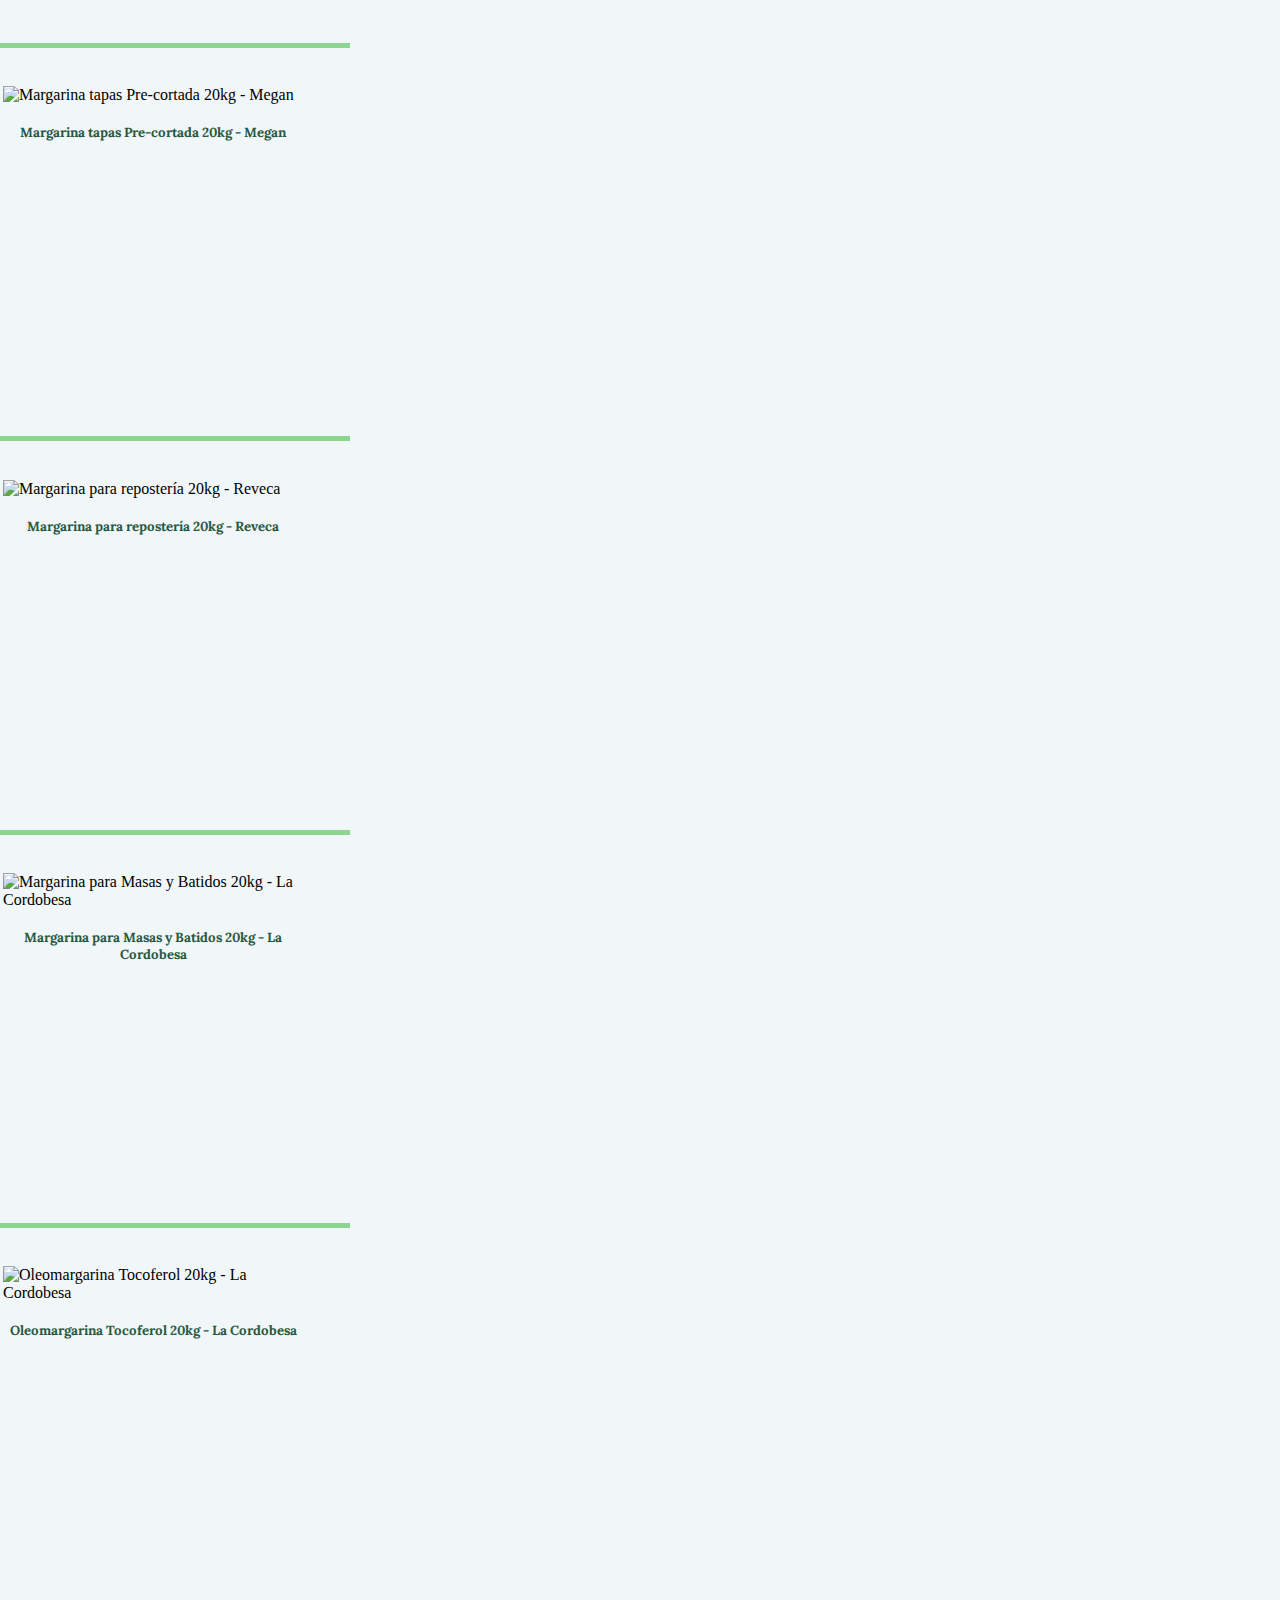
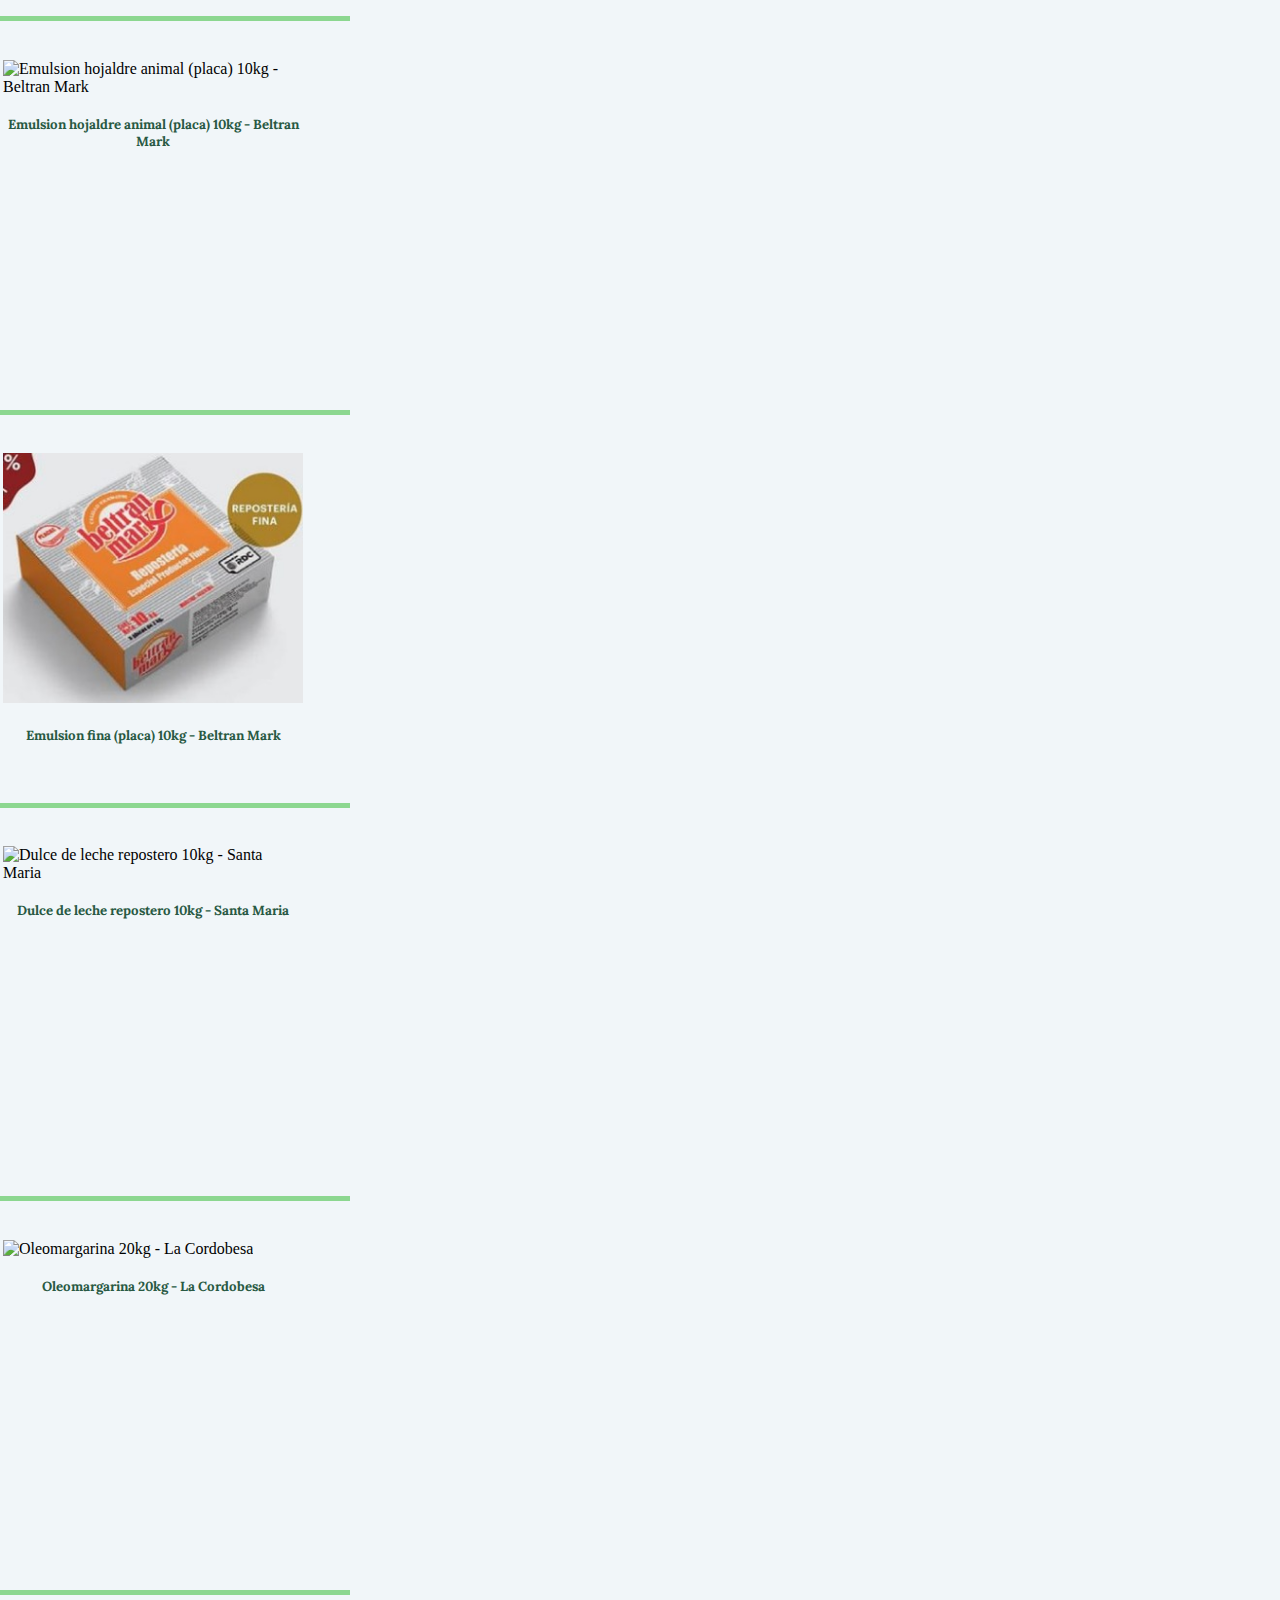
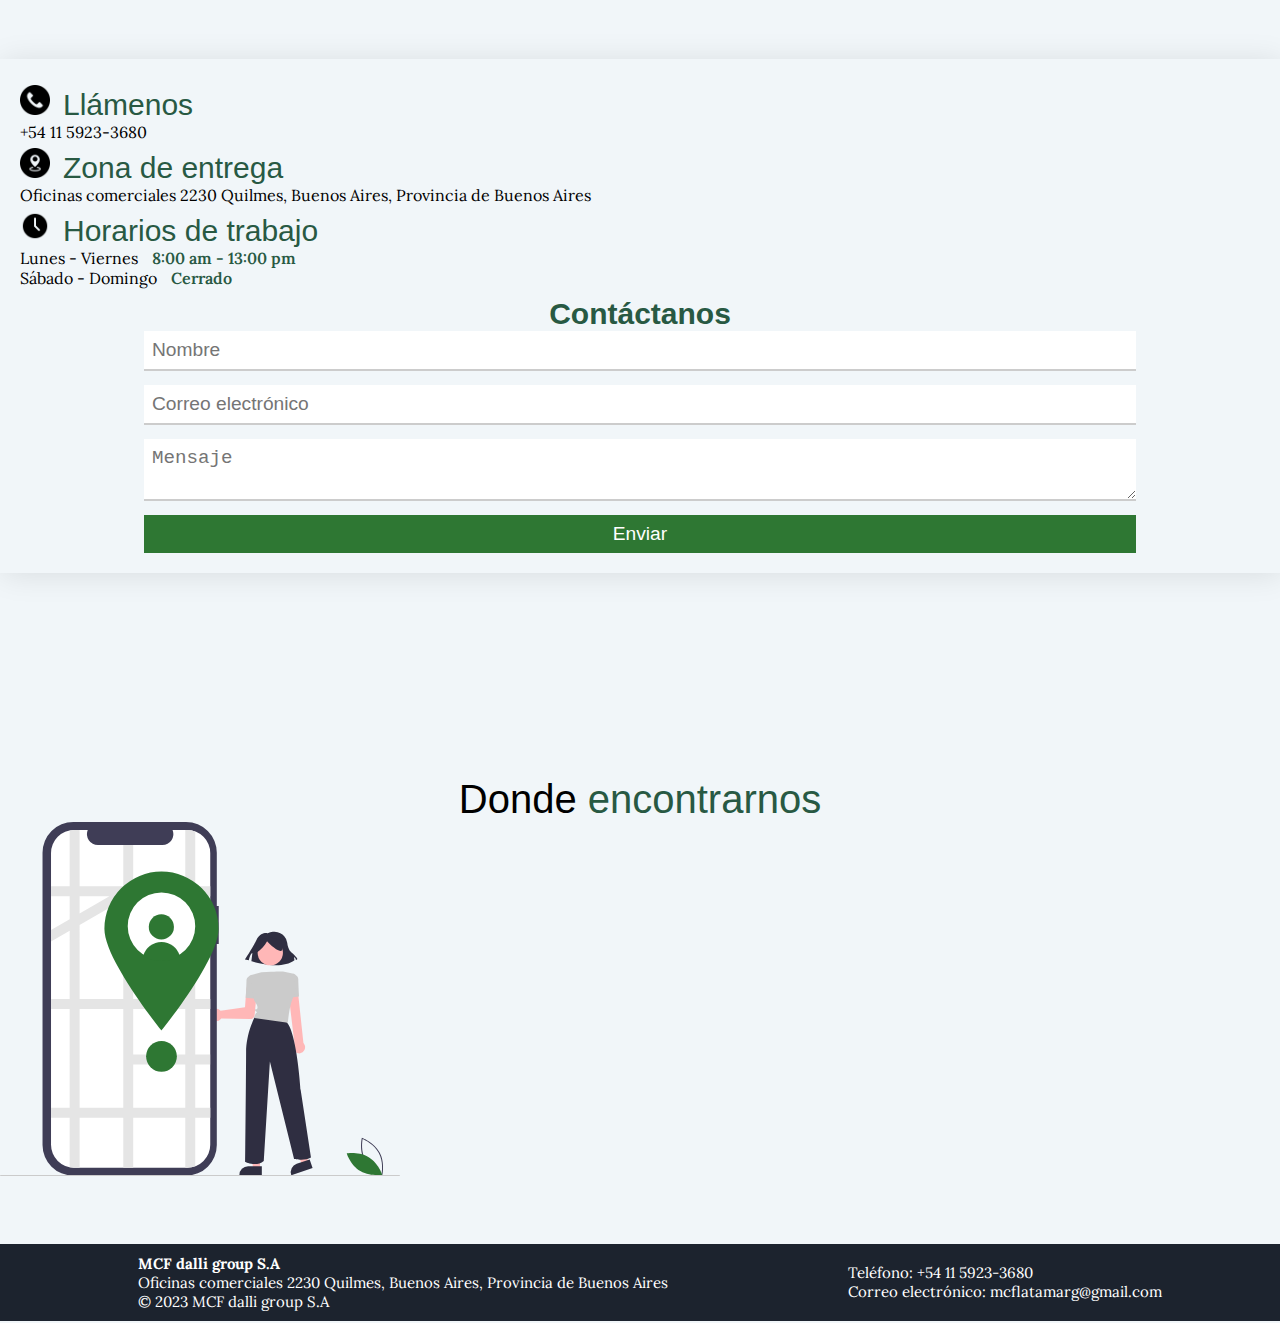
==== commit 60f91423: "con php" ====
--- a/index.html
+++ b/index.html
@@ -5,11 +5,13 @@
     <meta http-equiv="X-UA-Compatible" content="IE=edge">
     <meta name="viewport" content="width=device-width, initial-scale=1.0">
     <link rel="icon" type="image/icon" href="public/img/icono.ico">
+    <meta name="description" content="Encuentra los mejores productos para panadería y repostería, como levadura, margarina, grasas, dulce de leche repostero y productos de refinería al por mayor. Nuestros productos son de alta calidad y garantizan el mejor sabor para tus creaciones. ¡Descubre nuestras opciones y haz que tus productos sean irresistibles!">
     <title>MFC</title>
     <!-- BOOTSTRAP -->
-    <link href="https://cdn.jsdelivr.net/npm/bootstrap@5.0.2/dist/css/bootstrap.min.css" rel="stylesheet" integrity="sha384-EVSTQN3/azprG1Anm3QDgpJLIm9Nao0Yz1ztcQTwFspd3yD65VohhpuuCOmLASjC" crossorigin="anonymous">
+    <link href="https://cdn.jsdelivr.net/npm/bootstrap@5.3.0-alpha3/dist/css/bootstrap.min.css" rel="stylesheet" integrity="sha384-KK94CHFLLe+nY2dmCWGMq91rCGa5gtU4mk92HdvYe+M/SXH301p5ILy+dN9+nJOZ" crossorigin="anonymous">
     <!-- CSS -->
     <link rel="stylesheet" href="./public/css/style.css">
+    <link rel="stylesheet" href="./public/css/whatsapp.css">
     <!-- FUENTES-->
     <link rel="preconnect" href="https://fonts.googleapis.com">
     <link rel="preconnect" href="https://fonts.gstatic.com" crossorigin>
@@ -22,21 +24,22 @@
     <link rel="preconnect" href="https://fonts.googleapis.com">
     
     <link href="https://fonts.googleapis.com/css2?family=Lora&display=swap" rel="stylesheet">
+    <script src="https://kit.fontawesome.com/953976d048.js" crossorigin="anonymous"></script>
 
     <!-- Animaciones -->
     <link
-    rel="stylesheet"
-    href="https://cdnjs.cloudflare.com/ajax/libs/animate.css/4.1.1/animate.min.css"/>
+    rel="stylesheet" href="https://cdnjs.cloudflare.com/ajax/libs/animate.css/4.1.1/animate.min.css"/>
     
 </head>
 <body style="background-color: #F1F6F9;">    
     <!-- Nadvar --> 
     <div class="container" id="ContenedorInicio">
       <nav class="navbar navbar-expand-lg navbar-light" style="background-color:trasparent;">
+        <div class="container-fluid">
         <a class="navbar-brand" href="#ContenedorInicio"><img src="./public/img/logo.png" alt="Logo de la empresa" style="width: 100px;"></a>
-        <button class="navbar-toggler" type="button" data-bs-toggle="collapse" data-bs-target="#navbarSupportedContent" aria-controls="navbarSupportedContent" aria-expanded="false" aria-label="Toggle navigation">
+        <button class="navbar-toggler" type="button" data-bs-toggle="collapse" data-bs-target="#navbarNav" aria-controls="navbarNav" aria-expanded="false" aria-label="Toggle navigation">
           <span class="navbar-toggler-icon"></span>
-      </button>
+        </button>
         <div class="collapse navbar-collapse" id="navbarNav">
           <ul class="navbar-nav ms-auto" style="font-size: 1.4em;" id="nadvar" >
             <li class="nav-item active">
@@ -53,14 +56,14 @@
             </li>
           </ul>
         </div>
+        </div>
       </nav>
     </div>
     <!-- Header -->
     <header>
-      <div class="container d-flex">
-        <span id="logoMCF" class="animate__animated animate__fadeInRight animate__delay-0.9s">M C F</span>
-        <span id="nombreMCF" class="animate__animated animate__bounceIn animate__delay-0.9s">Productos de alta calidad</span>
-        <img src="./public/img/graph (5).png" class="animate__animated animate__fadeIn animate__delay-1s	" alt="Forma para header" id="forma">
+      <div id="contenedorLogoInicio">
+        <img src="./public/img/logo.png" class="animate__animated animate__fadeInRight " alt="Forma para header" id="logoInicio">
+        <p class="animate__animated animate__fadeInLeft ">Productos de alta calidad</p>
       </div>
     </header>
 
@@ -74,7 +77,10 @@
             <img src="/public/img/undraw_team_up_re_84ok.svg" alt="Imagen svg sobre nosotros">
           </div>
           <div class=" col-md-7 col-lg-6 col-xl-5" id="textoSN">
-            Lorem ipsum dolor, sit amet consectetur adipisicing elit. Aut minus id, tempore culpa blanditiis corporis voluptatem deserunt voluptas nisi temporibus a quidem repudiandae, architecto hic explicabo nesciunt facilis quisquam fugiat. 
+            Somos una empresa de comercialización, fabricación y distribución de alimentos. <br> 
+            Nuestra responsabilidad y seriedad trabajando <span>junto a nuestros clientes</span> permitió que en sólo pocos años, seamos valorados como uno de los mayores comercializadores de insumos y servicios para la industria <span>Gastronómica, de la Panificación y Afines</span>. <br>
+            Nuestro servicio y la atención hacia el Mercado hogar y consumidores finales, nos dan ese impulso para seguir mejorando día a día y así continuar brindando soluciones a todos nuestros clientes. <br>
+            Distribuimos en forma <span>oficial y exclusiva</span>: Levaduras, Grasas, Margarinas y toda la línea de productos de <span>Refinería del Centro</span>; además de un innumerable portfolio de productos y complementos para la industria. 
           </div>
       </div>
     </section>
@@ -173,31 +179,31 @@
               <div class="info">
                 <div class="titulos">
                   <img src="/public/img/telefono.png" alt="Icono de teléfono" width="30" class="logo">
-                  <h3 class="contactoTitulo">Llamenos</h3> 
+                  <h3 class="contactoTitulo">Llámenos </h3> 
                 </div>
-                <p class="contactoInfo">+54 1169738740</p>
+                <p class="contactoInfo">+54 11 5923-3680</p>
               </div>
               <div class="info">
                 <div class="titulos">
                   <img src="/public/img/ubicacion.png" alt="Icono de teléfono" width="30" class="logo">
-                  <h3 class="contactoTitulo">Ubicacion</h3>
+                  <h3 class="contactoTitulo">Zona de entrega</h3>
                 </div>
-                <p class="contactoInfo">Cno. Gral. Manuel Belgrano km 10500, Buenos Aires, Provincia de Buenos Aires</p>
+                <p class="contactoInfo">Oficinas comerciales 2230 Quilmes, Buenos Aires, Provincia de Buenos Aires</p>
               </div>
               <div class="info">
                 <div class="titulos">
                   <img src="/public/img/reloj.png" alt="Icono de teléfono" width="30" class="logo">
                   <h3 class="contactoTitulo">Horarios de trabajo</h3>
                 </div>
-                <p class="contactoInfo">Lunes - Viernes  <span>8:00 am - 13:00 pm</span>  <br> Sabado - Domingo <span>Cerrado</span> </p>
+                <p class="contactoInfo">Lunes - Viernes  <span>8:00 am - 13:00 pm</span>  <br> Sábado - Domingo <span>Cerrado</span> </p>
               </div>
             </div>
             <div class=" col-md-7 col-lg-6 col-xl-5" id="furmularioContacto">
-              <h2 class="tituloDeFormulario">Contactanos</h2>
-              <form action="submit-form.php" method="POST">
-                <input type="text" id="name" name="name" required placeholder="Nombre" >
-                <input type="email" id="email" name="email" required placeholder="Correo electronico">
-                <textarea id="message" name="message" required placeholder="Mensaje"></textarea>
+              <h2 class="tituloDeFormulario">Contáctanos</h2>
+              <form action="/public/php/contacto.php" method="POST">
+                <input type="text" id="nombre" name="nombre" required placeholder="Nombre" >
+                <input type="email" id="email" name="email" required placeholder="Correo electrónico">
+                <textarea id="mensaje" name="mensaje" required placeholder="Mensaje"></textarea>
               
                 <button type="submit">Enviar</button>
               </form>
@@ -207,20 +213,51 @@
      </section> 
     
     <!-- Mapa para encontrarlos -->
-    <section class="container">
-      <iframe src="https://www.google.com/maps/embed?pb=!1m24!1m12!1m3!1d52466.96985409935!2d-58.34452499771612!3d-34.72571538977736!2m3!1f0!2f0!3f0!3m2!1i1024!2i768!4f13.1!4m9!3e6!4m1!2sTu%20ubicaci%C3%B3!4m5!1s0x95a32d77ed1b0789%3A0x8dea5b6a6cf435b7!2sCno.%20Gral.%20Manuel%20Belgrano%20km%2010500%2C%20Provincia%20de%20Buenos%20Aires!3m2!1d-34.7319299!2d-58.327358!5e0!3m2!1ses!2sar!4v1683135611662!5m2!1ses!2sar" width="600" height="450" style="border:0;" allowfullscreen="" loading="lazy" referrerpolicy="no-referrer-when-downgrade" id="mapaGoogle"></iframe>
+    <section class="container" id="mapaConImg">
+      <div class=" mx-auto" id="mapaConImg">
+        <div class=" row row-30 justify-content-center">
+          <div class=" col-md-7 col-lg-6 col-xl-5" id="mapaGoogle">
+            <iframe src="https://www.google.com/maps/embed?pb=!1m18!1m12!1m3!1d104915.92700876477!2d-58.2708034!3d-34.739903149999996!2m3!1f0!2f0!3f0!3m2!1i1024!2i768!4f13.1!3m3!1m2!1s0x95a32d8521ad2c81%3A0xab17dd412d52be51!2sQuilmes%2C%20Provincia%20de%20Buenos%20Aires!5e0!3m2!1ses-419!2sar!4v1683213736673!5m2!1ses-419!2sar" width="100%" height="100%" style="border:0;" allowfullscreen="" loading="lazy" referrerpolicy="no-referrer-when-downgrade"></iframe>
+            
+          </div>
+          <div class=" col-sm-9 col-md-5 cube-classic-wrap " id="imagenLocation" >
+            <p>Donde <span>encontrarnos</span></p>
+            <img src="/public/img/location.svg" alt="svg de donde encontrarnos" srcset="">
+          </div>
+      </div>
+      
+      
     </section>
     <!-- Boton para ir al inicio -->
     <a href="#ContenedorInicio" class="btn-fixed">
       <img src="/public/img/flecha-hacia-arriba.png" alt="Diseñado por https://www.flaticon.es/iconos-gratis/bitcoin-arriba de www.flaticon.es" srcset="">
     </a>
+    <!-- boton para whatsapp-->
+    <a href="https://api.whatsapp.com/send?phone=541159233680" class="float" target="_blank">
+      <i class="fa fa-whatsapp my-float"></i>
+    </a>
+    <!-- Footer-->
+    <footer>
+      <div class="left">
+        <h4>MCF dalli group S.A</h4>
+        <p>Oficinas comerciales 2230 Quilmes, Buenos Aires, Provincia de Buenos Aires</p>
+        <p>&copy; 2023 MCF dalli group S.A</p>
+      </div>
+      <div class="right">
+        <p>Teléfono: +54 11 5923-3680</p>
+        <p>Correo electrónico: mcflatamarg@gmail.com</p>
+        
+      </div>
+    </footer>
+    
+    
     
   
           
    <!-- JavaScript de Bootstrap -->
 <!--Boostrap js-->
-<script src="https://cdn.jsdelivr.net/npm/@popperjs/core@2.9.2/dist/umd/popper.min.js" integrity="sha384-IQsoLXl5PILFhosVNubq5LC7Qb9DXgDA9i+tQ8Zj3iwWAwPtgFTxbJ8NT4GN1R8p" crossorigin="anonymous"></script>
-<script src="https://cdn.jsdelivr.net/npm/bootstrap@5.0.2/dist/js/bootstrap.min.js" integrity="sha384-cVKIPhGWiC2Al4u+LWgxfKTRIcfu0JTxR+EQDz/bgldoEyl4H0zUF0QKbrJ0EcQF" crossorigin="anonymous"></script>
+<script src="https://cdn.jsdelivr.net/npm/bootstrap@5.3.0-alpha3/dist/js/bootstrap.bundle.min.js" integrity="sha384-ENjdO4Dr2bkBIFxQpeoTz1HIcje39Wm4jDKdf19U8gI4ddQ3GYNS7NTKfAdVQSZe" crossorigin="anonymous"></script>
+
 <script src="/public/js/main.js"></script>
 
 </body>
--- a/public/css/style.css
+++ b/public/css/style.css
@@ -1,8 +1,13 @@
+html{
+  scroll-behavior:smooth;
+}
 *{
     margin: 0;
     padding: 0;
     user-select: none;
-}
+   
+}
+
 
 #nadvar a{
     color: #669787;
@@ -16,42 +21,24 @@
     border-bottom-color: #285943;
 }
 
-#forma{
-    position: absolute;
-    width: 600px;
-    z-index: 5;
-    margin:3em 20em;
-    transform: rotate(90deg);
-    
-
-}
-
-
-
-#logoMCF{
-    font-family: 'Monoton', cursive;
-    font-size: 200px;
-    font-weight: 500;
-    background: linear-gradient(to right, #295044, #2e7733);
-    -webkit-background-clip: text;
-    -webkit-text-fill-color: transparent;
-    text-shadow: 10px 10px 14px rgba(17, 16, 16, 0.3);
-    z-index: 7;
-    margin: 0.8em auto  ;
-    
-
-}
-
-#nombreMCF{
-    position: absolute;
-    font-family: 'Lora', serif;
-    font-size: 40px;
-    background: linear-gradient(to right, #295044, #2e7733);
-    -webkit-background-clip: text;  
-    -webkit-text-fill-color: transparent;
-    text-shadow: 10px 5px 14px rgba(8, 0, 0, 0.3);
-    margin: 11em 10em  ;
-    z-index: 8;
+#logoInicio{
+    width: 500px;
+    margin: 6% 33% ;
+
+}
+
+#contenedorLogoInicio{
+  padding-top: 2%;
+  margin-bottom: 10%;
+}
+
+#contenedorLogoInicio p{
+    margin-top: 0%;
+    margin-left: 36%;
+    color:#285943;
+    font-size: 34px;
+    font-family:'Lora', serif;
+    font-weight:500;
 }
 
 /* sobreNosotros */
@@ -78,16 +65,21 @@
 }
 
 #tituloSN img{
-    width: 12em;
+    width: 15em;
     margin-top: 1.2em;
 }
 
 #textoSN{
-    font-size: 30px;
-    margin-top: 12%;
-    font-family:'Lora', serif;
-    text-align: center;
-
+    font-size: 23px;
+    margin-top: 7%;
+    font-family:'Lora', serif;
+    text-align: center;
+
+}
+
+#textoSN span{
+  color: #285943;
+  font-weight: 600;
 }
 
 /* Productos */
@@ -101,6 +93,7 @@
     font-size: 40px;
     font-family: 'Poppins', sans-serif;
     font-weight:500;
+    margin-bottom: 3%;
 }
 
 .producto {
@@ -159,6 +152,7 @@
     animation-direction: alternate;
     animation-timing-function: ease-in-out;
     animation-iteration-count: infinite;
+    transition:0.6s;
 
 }
 .btn-fixed img{
@@ -287,7 +281,109 @@
   }
   
   /* Mapa de google */
+  #mapaConImg{
+    margin-bottom: 5%;
+  }
   #mapaGoogle{
-    width: 50%;
     margin-bottom: 20px;
-  }+  }
+
+  #imagenLocation img{
+    width: 400px;
+  }
+
+  #imagenLocation p{
+    font-size: 40px;
+    text-align: center;
+    font-family: 'Poppins', sans-serif;
+    font-weight:500;
+  }
+
+  #imagenLocation span{
+    color: #285943;
+  }
+
+  /* Footer */
+  footer {
+    display: flex;
+    flex-direction: row;
+    justify-content: space-between;
+    align-items: center;
+    padding: 10px;
+    width: 100%;
+    background-color: #1c232e;
+    color: #fff;
+    font-family:'Lora', serif;
+    font-size: 15px;
+    
+  }
+  .left {
+    margin-left: 10%;
+    
+  }
+  
+  .right {
+    margin-right: 10%;
+  }
+  
+
+  
+
+/* pantallas de 480 px o menos */
+@media only screen and (max-width: 420px) {
+  body{
+   
+      width: 100%;/* el contenedor ocupa todo el ancho de la pantalla */
+      height: 100vh;
+    
+  }
+  /* Forma con inicio */
+#logoInicio{
+  width: 300px;
+  margin: 6% 12% ;
+}
+
+#contenedorLogoInicio p{
+  font-size: 20px;
+  margin: 0% 19%;
+
+}
+
+/* sobre nosotros */
+#tituloSN img{
+  width: 7em;
+ 
+}
+
+
+/* mapa google img*/
+#mapaGoogle{
+  margin-bottom: 20px;
+}
+#mapaGoogle{
+  width: 100%;
+  height: 200px;
+}
+
+
+/* Footer */
+footer {
+  padding: 10px;
+  width: 100%;
+  background-color: #1c232e;
+  color: #fff;
+  font-size: 9px;
+  
+}
+.left {
+  margin-left: 4%;
+  
+}
+
+.right {
+  margin-right: 4%;
+}
+
+
+
+}--- a/public/css/whatsapp.css
+++ b/public/css/whatsapp.css
@@ -0,0 +1,46 @@
+.float{
+	position:fixed;
+	width:60px;
+	height:60px;
+	bottom:20px;
+	right:40px;
+	background-color:#25d366;
+	color:#FFF;
+	border-radius:50px;
+	text-align:center;
+    font-size:30px;
+	box-shadow: 2px 2px 3px #999;
+    z-index:100;
+    animation-name: mover-botón;
+    animation-duration: 1s;
+    animation-direction: alternate;
+    animation-timing-function: ease-in-out;
+    animation-iteration-count: infinite;
+    transition:0.6s;
+
+}
+
+.float:hover {
+	text-decoration: none;
+	color: #25d366;
+    background-color:#d1e6dc;
+}
+
+.my-float{
+    
+	margin-top:16px;
+}
+
+
+@keyframes mover-botón {
+    0% {
+      transform: translateY(0);
+    }
+    100% {
+      transform: translateY(-10px);
+    }
+  }
+  .btn-fixed:hover {
+    background-color: #285943;
+    
+  }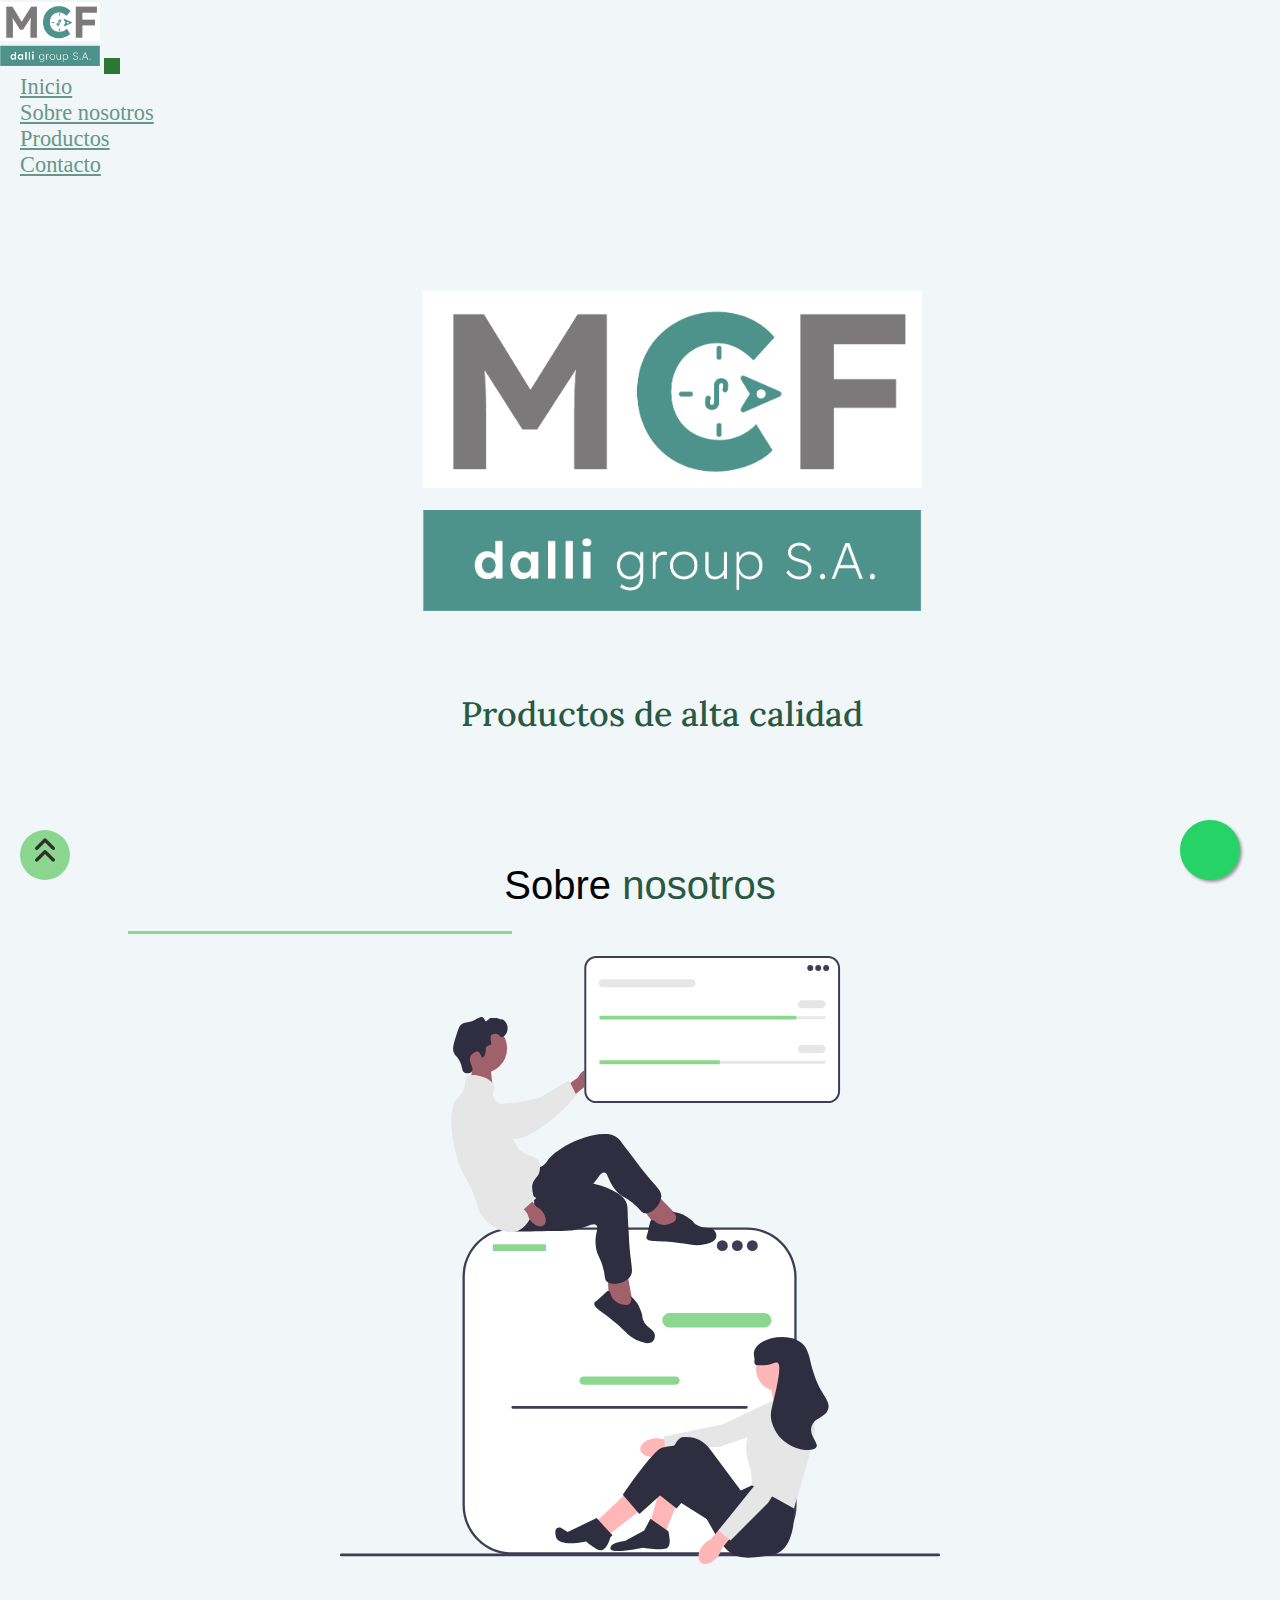
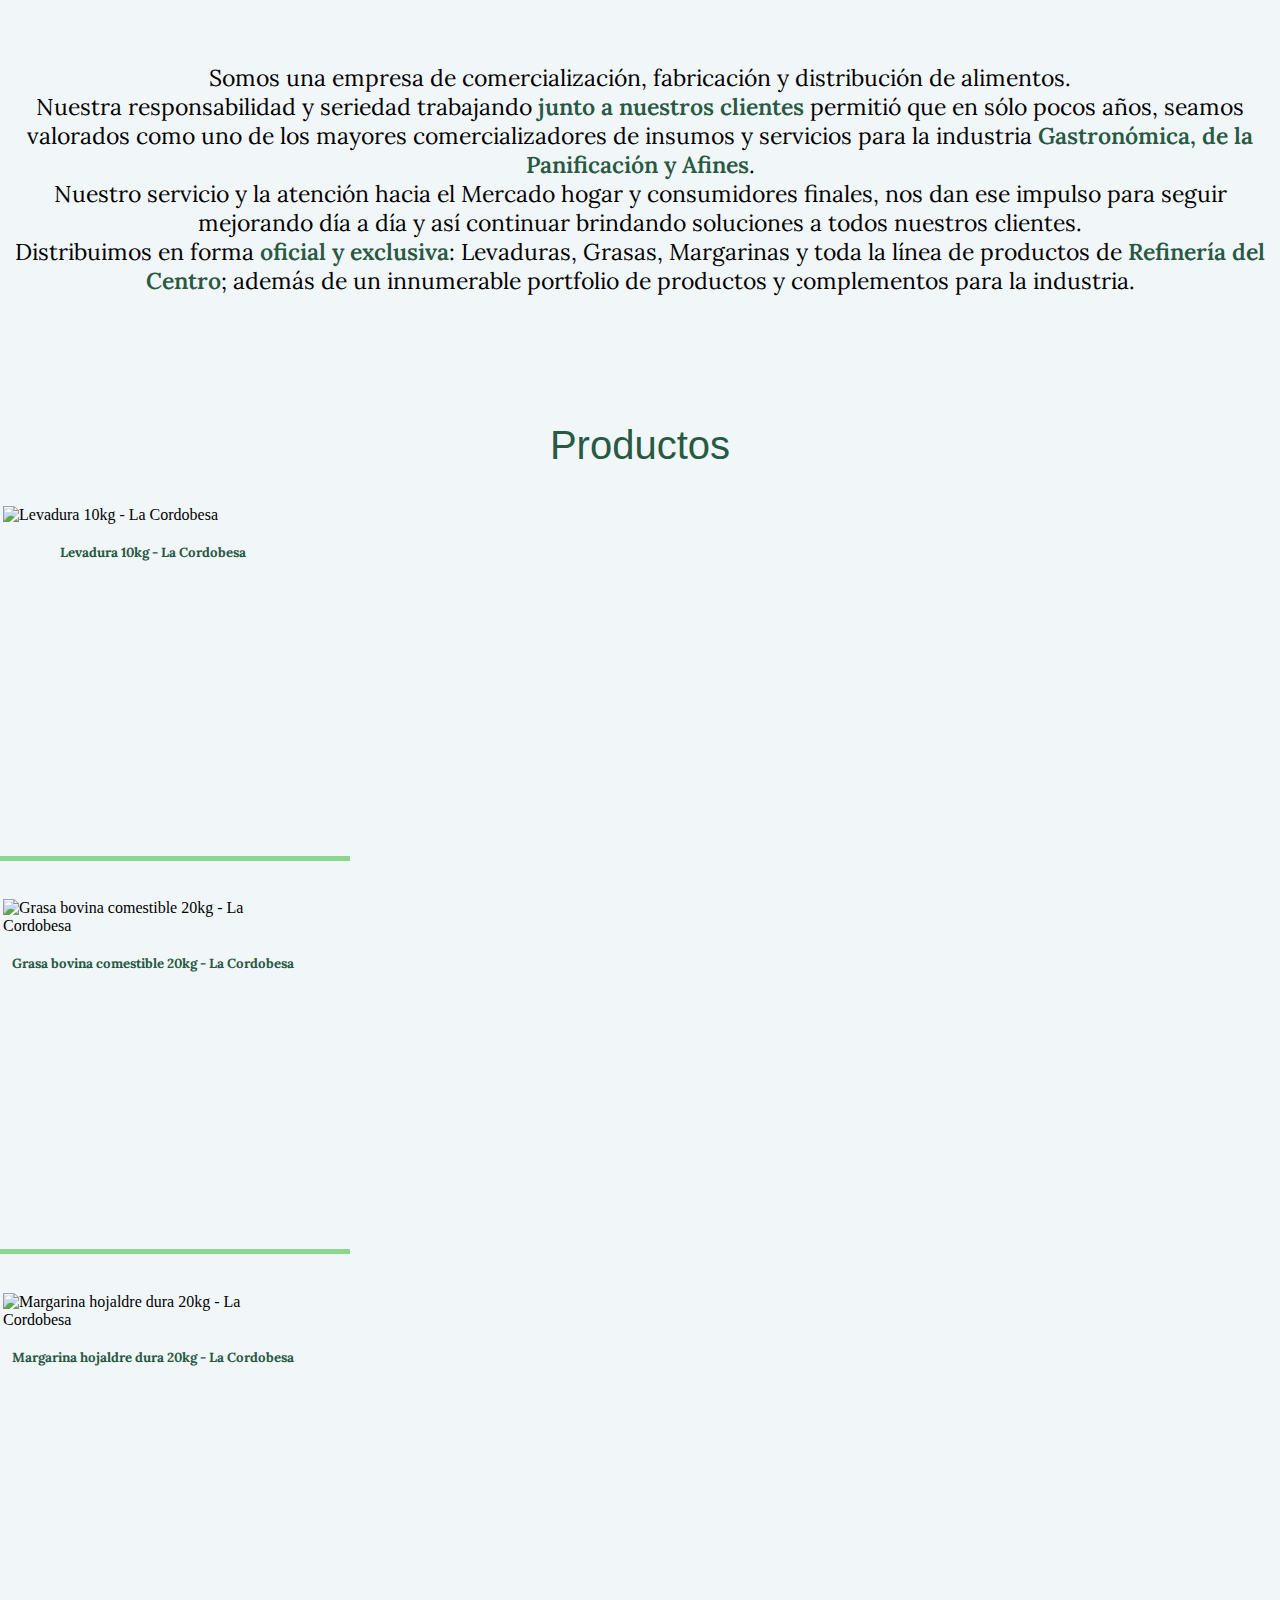
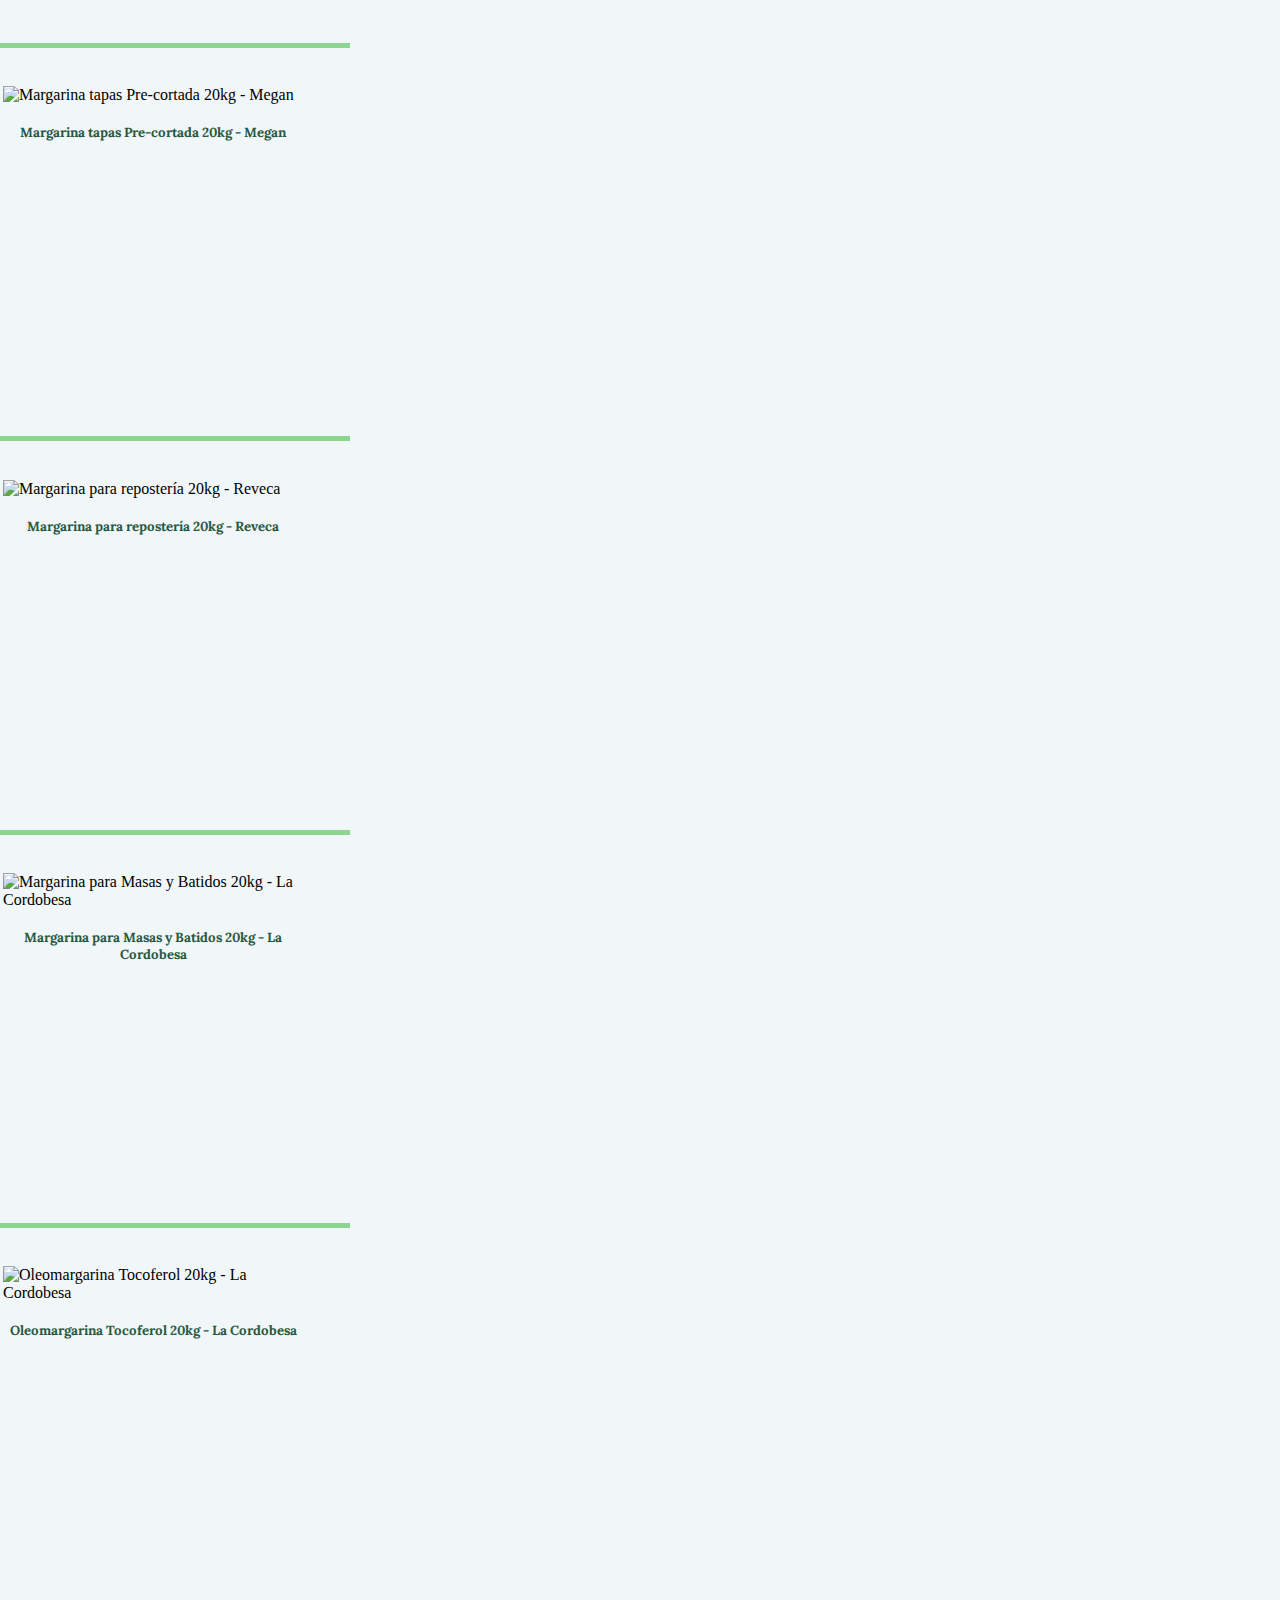
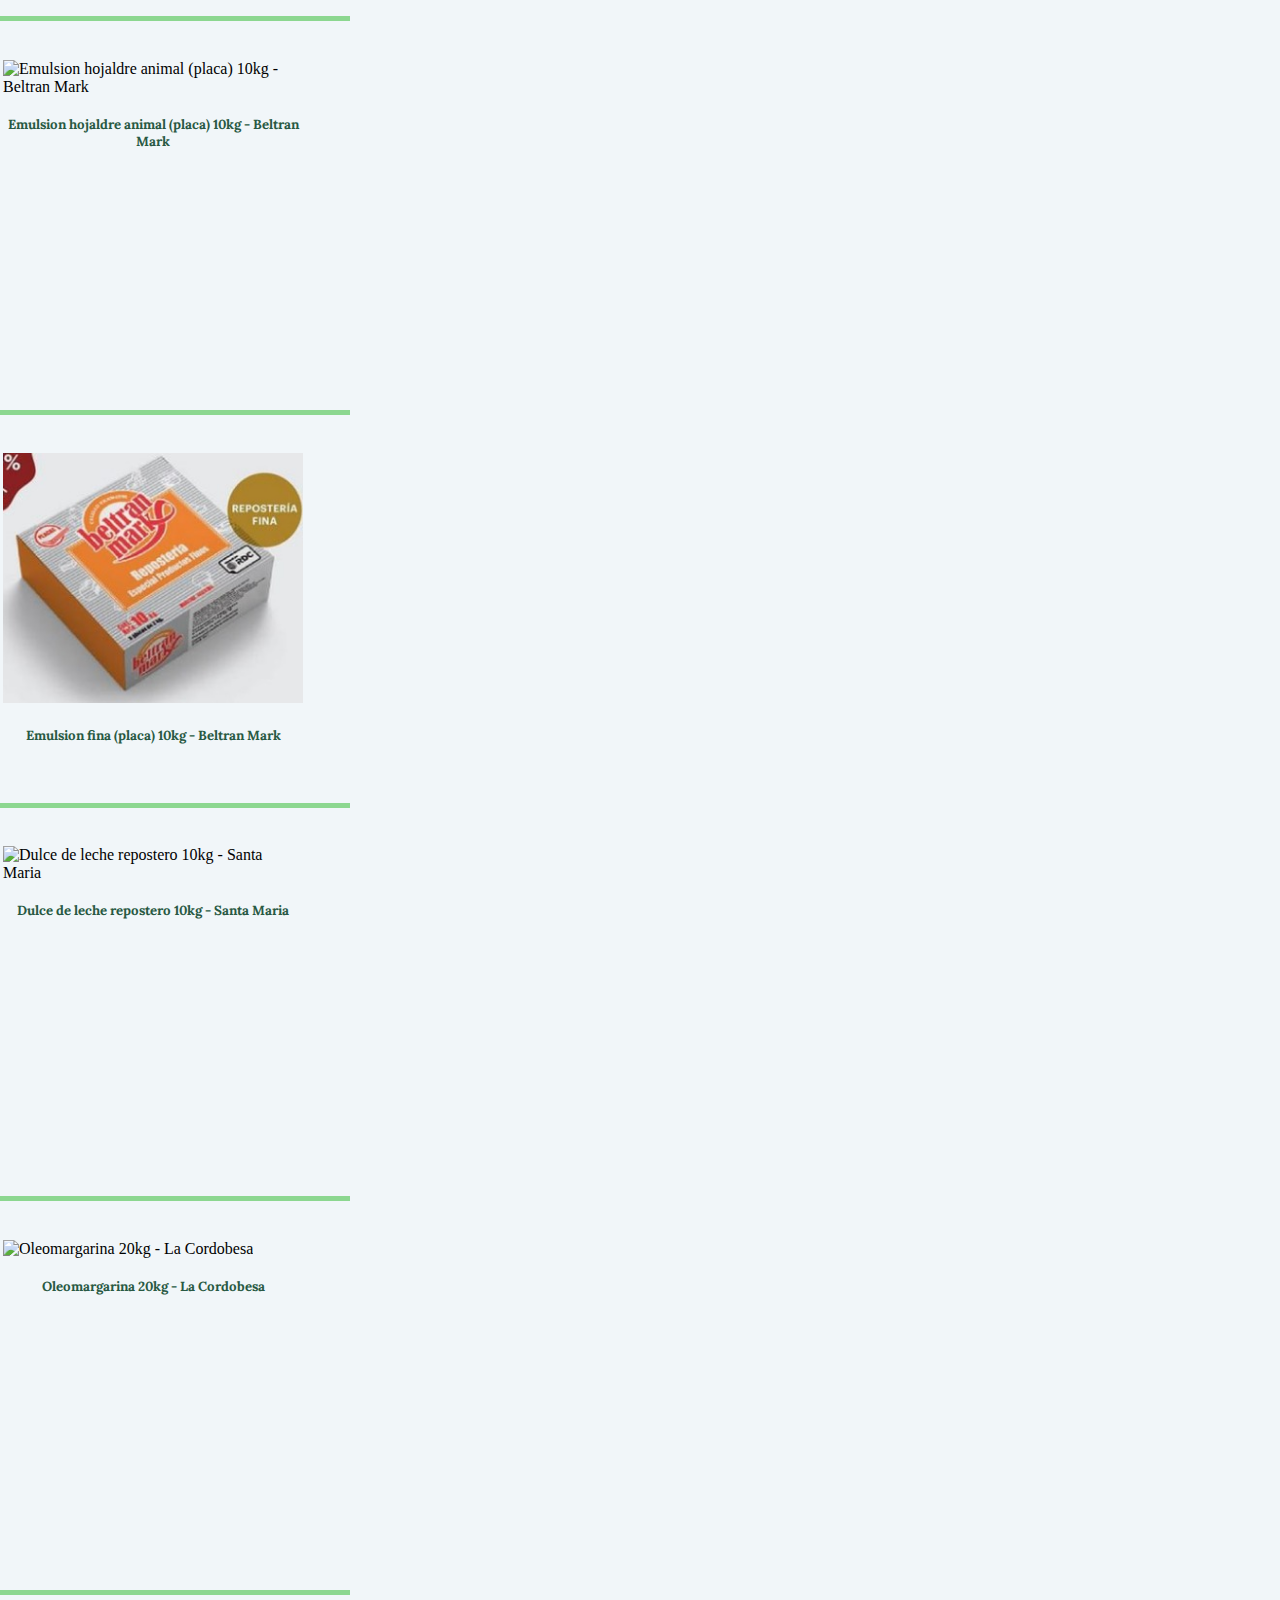
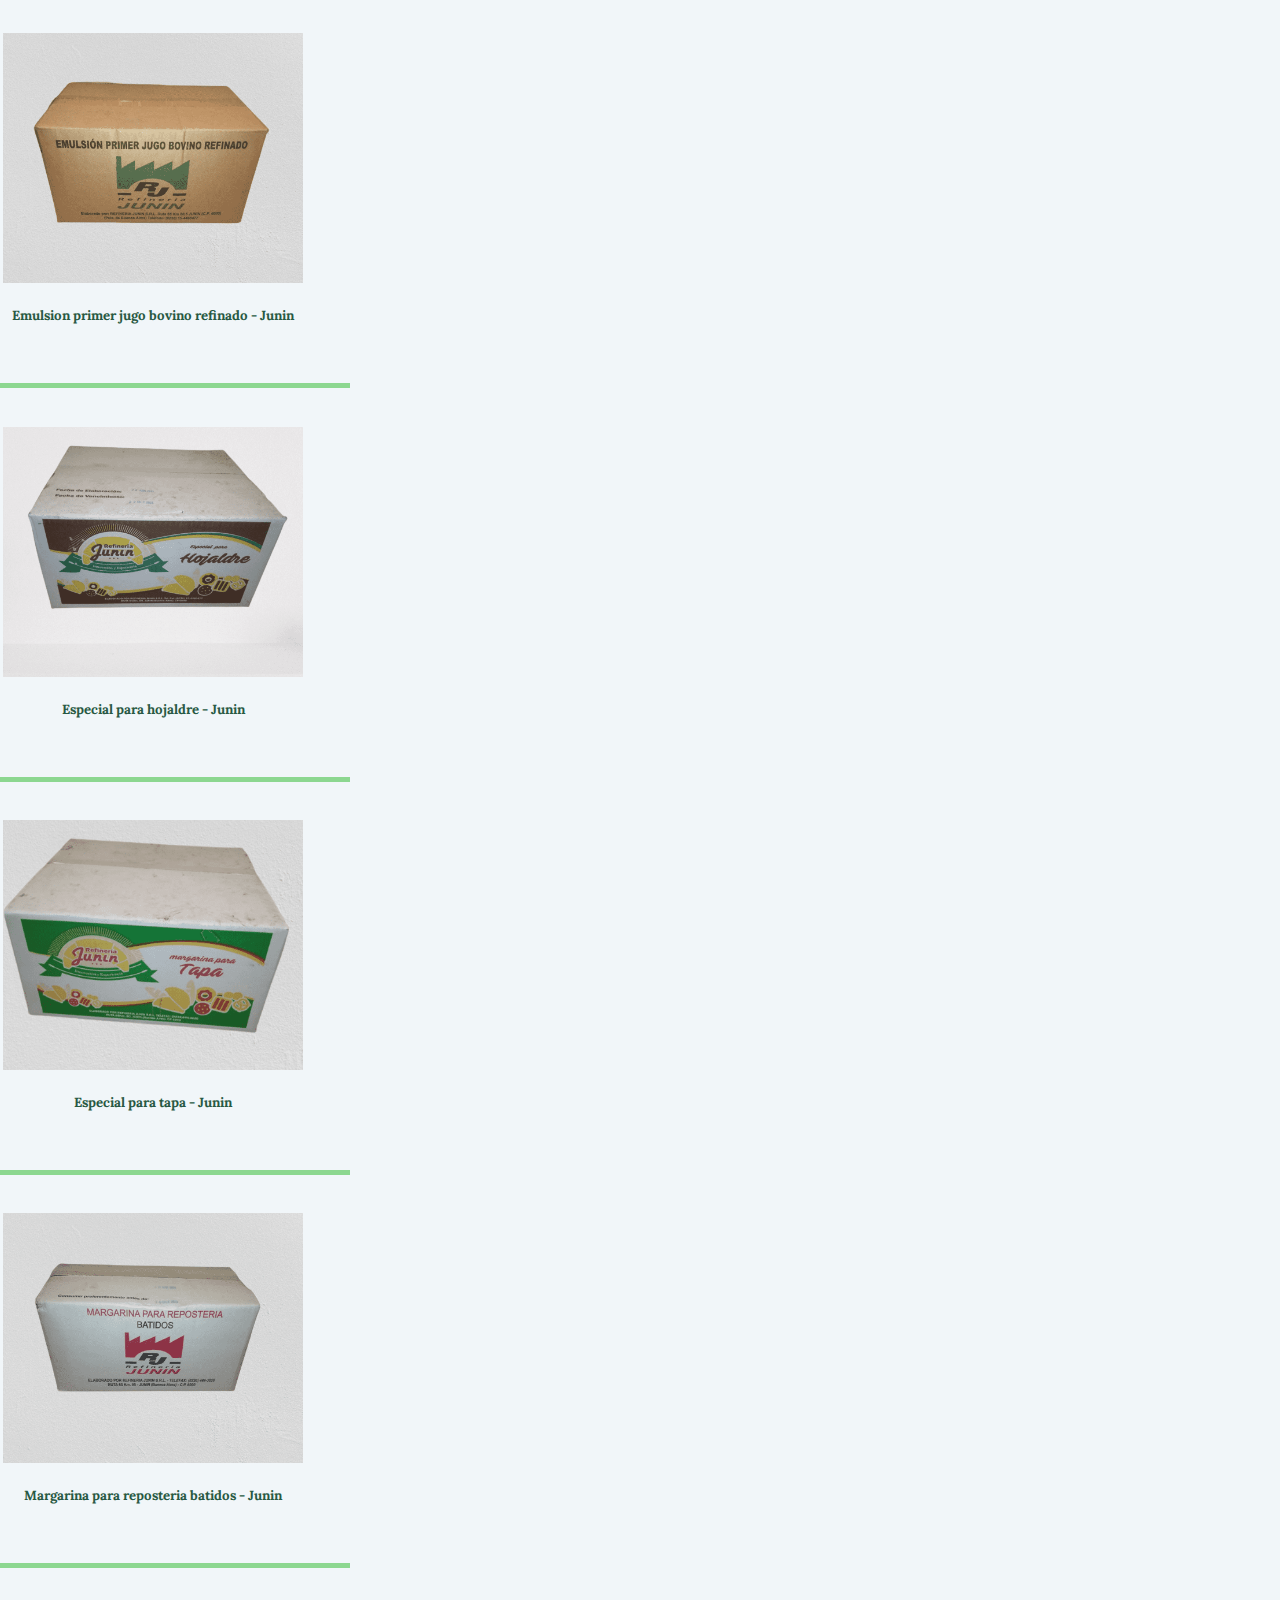
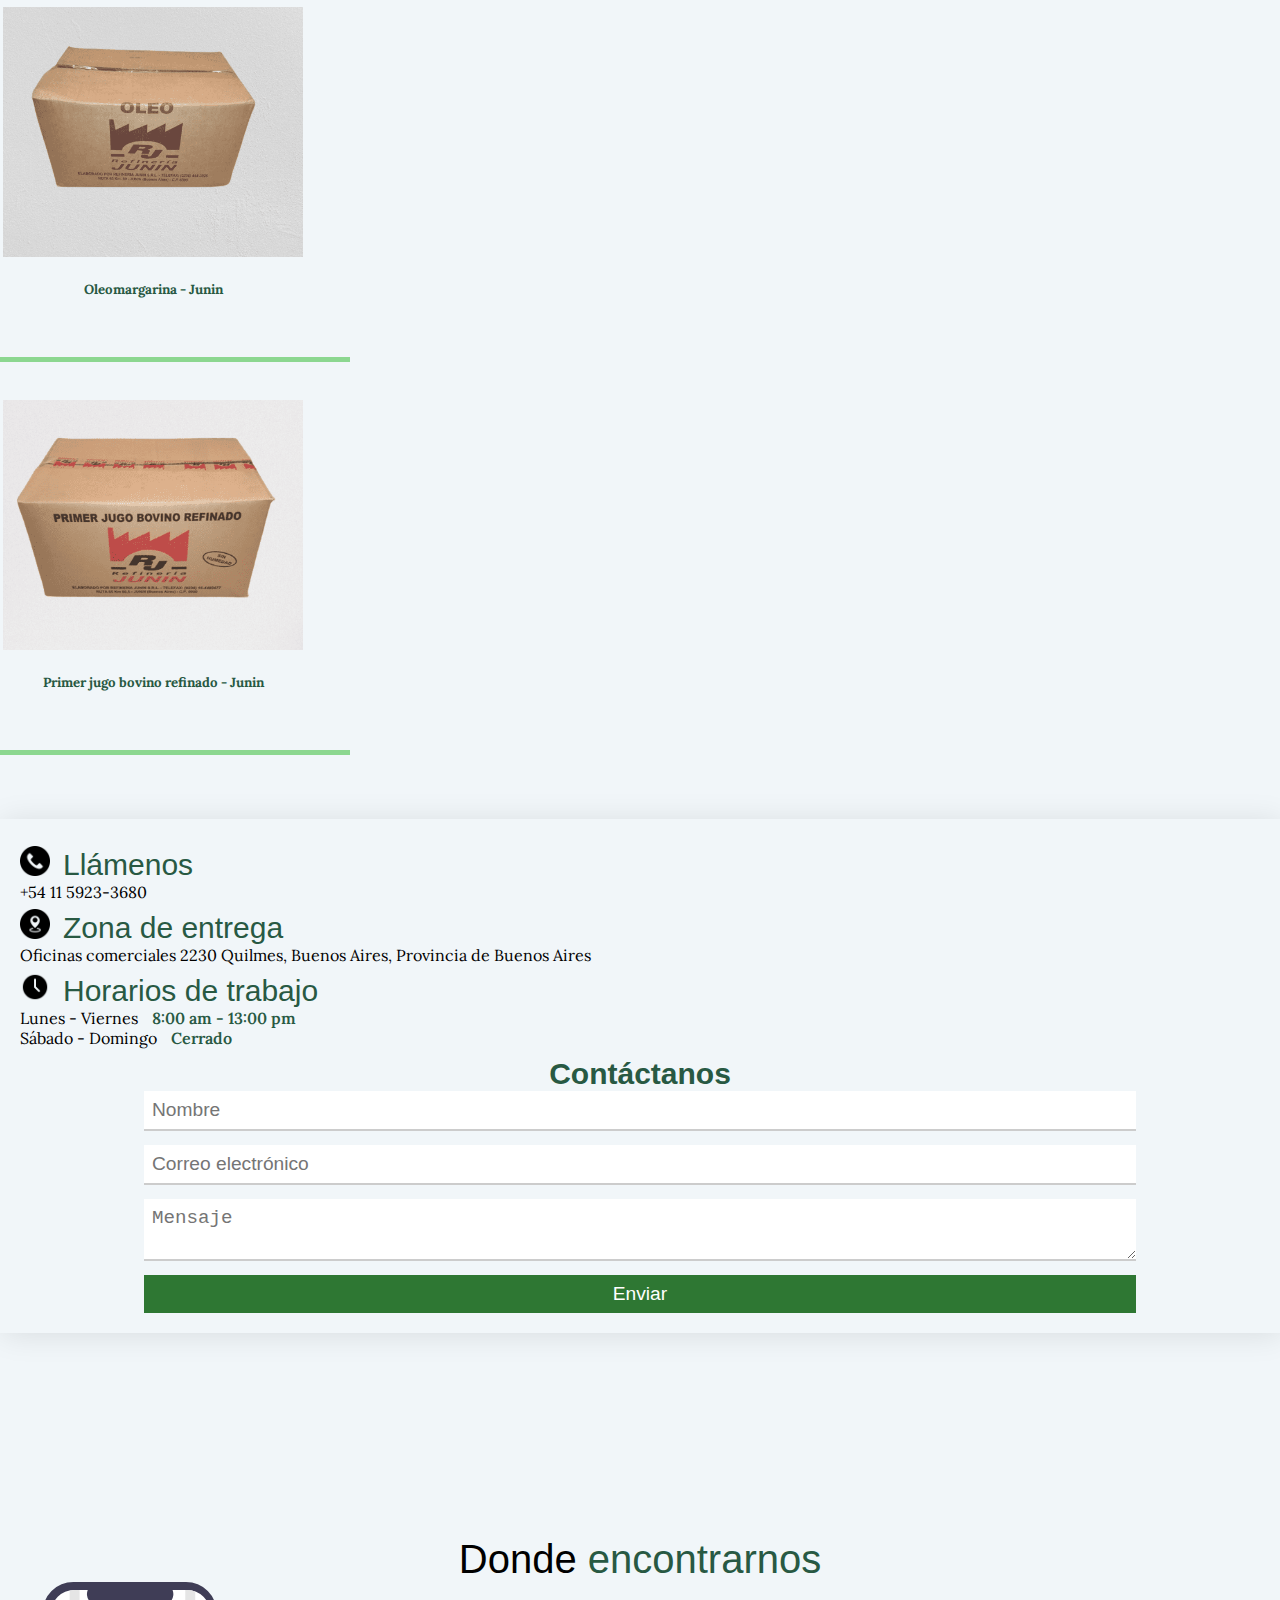
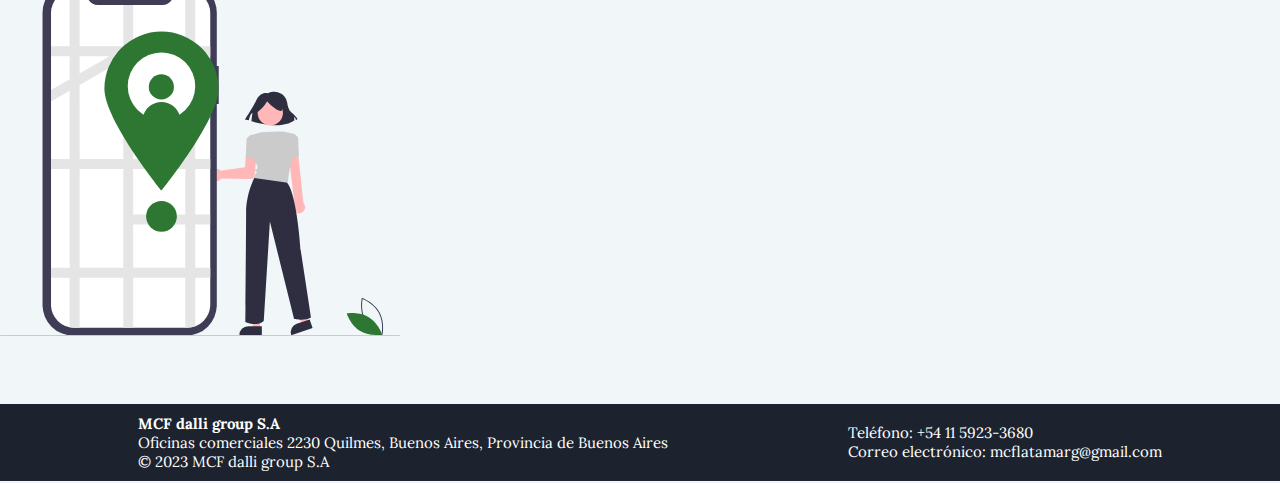
==== commit 606078b7: "con php" ====
--- a/index.html
+++ b/index.html
@@ -164,6 +164,48 @@
           <div class="producto">
             <img src="https://d3ugyf2ht6aenh.cloudfront.net/stores/001/789/620/products/365061-6819ad55d27cdc4ed216587720079953-640-0.jpg" alt="Oleomargarina 20kg - La Cordobesa " id="fotoProducto" onclick="zoomIn(this)">
             <h5 class="nombreProducto">Oleomargarina 20kg - La Cordobesa</h5>
+          </div>
+          <p class="lineaP"></p>
+        </div>
+        <div class="col">
+          <div class="producto">
+            <img src="/public/img/fotoProducto1.png" alt="Emulsion primer jugo bovino refinado - Junin " id="fotoProducto" onclick="zoomIn(this)">
+            <h5 class="nombreProducto">Emulsion primer jugo bovino refinado - Junin</h5>
+          </div>
+          <p class="lineaP"></p>
+        </div>
+        <div class="col">
+          <div class="producto">
+            <img src="/public/img/fotoProducto2.png" alt="Especial para hojaldre - Junin " id="fotoProducto" onclick="zoomIn(this)">
+            <h5 class="nombreProducto">Especial para hojaldre - Junin</h5>
+          </div>
+          <p class="lineaP"></p>
+        </div>
+        <div class="col">
+          <div class="producto">
+            <img src="/public/img/fotoProducto3.png" alt="Especial para tapa - Junin " id="fotoProducto" onclick="zoomIn(this)">
+            <h5 class="nombreProducto">Especial para tapa - Junin</h5>
+          </div>
+          <p class="lineaP"></p>
+        </div>
+        <div class="col">
+          <div class="producto">
+            <img src="/public/img/fotoProducto4.png" alt="Margarina para reposteria batidos - Junin " id="fotoProducto" onclick="zoomIn(this)">
+            <h5 class="nombreProducto">Margarina para reposteria batidos - Junin</h5>
+          </div>
+          <p class="lineaP"></p>
+        </div>
+        <div class="col">
+          <div class="producto">
+            <img src="/public/img/fotoProducto5.png" alt="Oleomargarina - Junin " id="fotoProducto" onclick="zoomIn(this)">
+            <h5 class="nombreProducto">Oleomargarina - Junin</h5>
+          </div>
+          <p class="lineaP"></p>
+        </div>
+        <div class="col">
+          <div class="producto">
+            <img src="/public/img/fotoProducto6.png" alt="Primer jugo bovino refinado - Junin " id="fotoProducto" onclick="zoomIn(this)">
+            <h5 class="nombreProducto">Primer jugo bovino refinado - Junin</h5>
           </div>
           <p class="lineaP"></p>
         </div>
@@ -200,7 +242,7 @@
             </div>
             <div class=" col-md-7 col-lg-6 col-xl-5" id="furmularioContacto">
               <h2 class="tituloDeFormulario">Contáctanos</h2>
-              <form action="/public/php/contacto.php" method="POST">
+              <form action="contacto.php" method="POST">
                 <input type="text" id="nombre" name="nombre" required placeholder="Nombre" >
                 <input type="email" id="email" name="email" required placeholder="Correo electrónico">
                 <textarea id="mensaje" name="mensaje" required placeholder="Mensaje"></textarea>
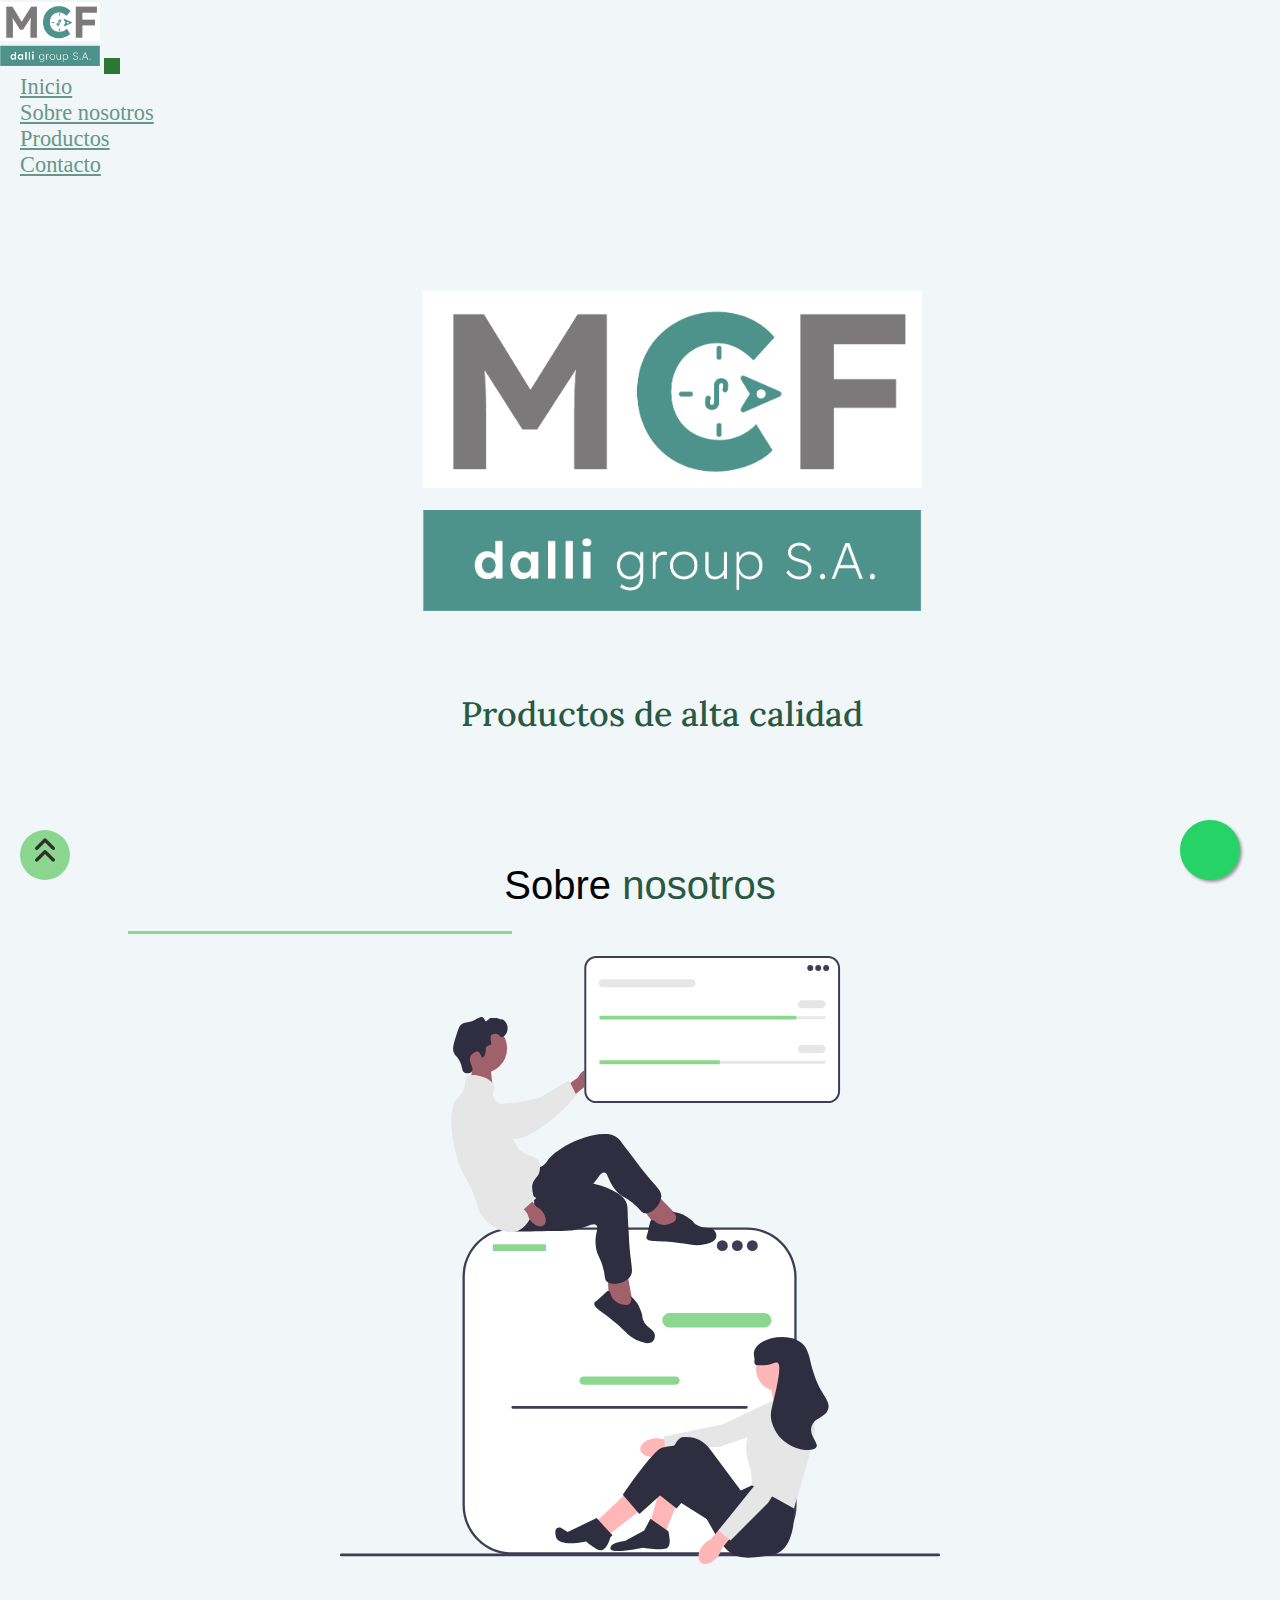
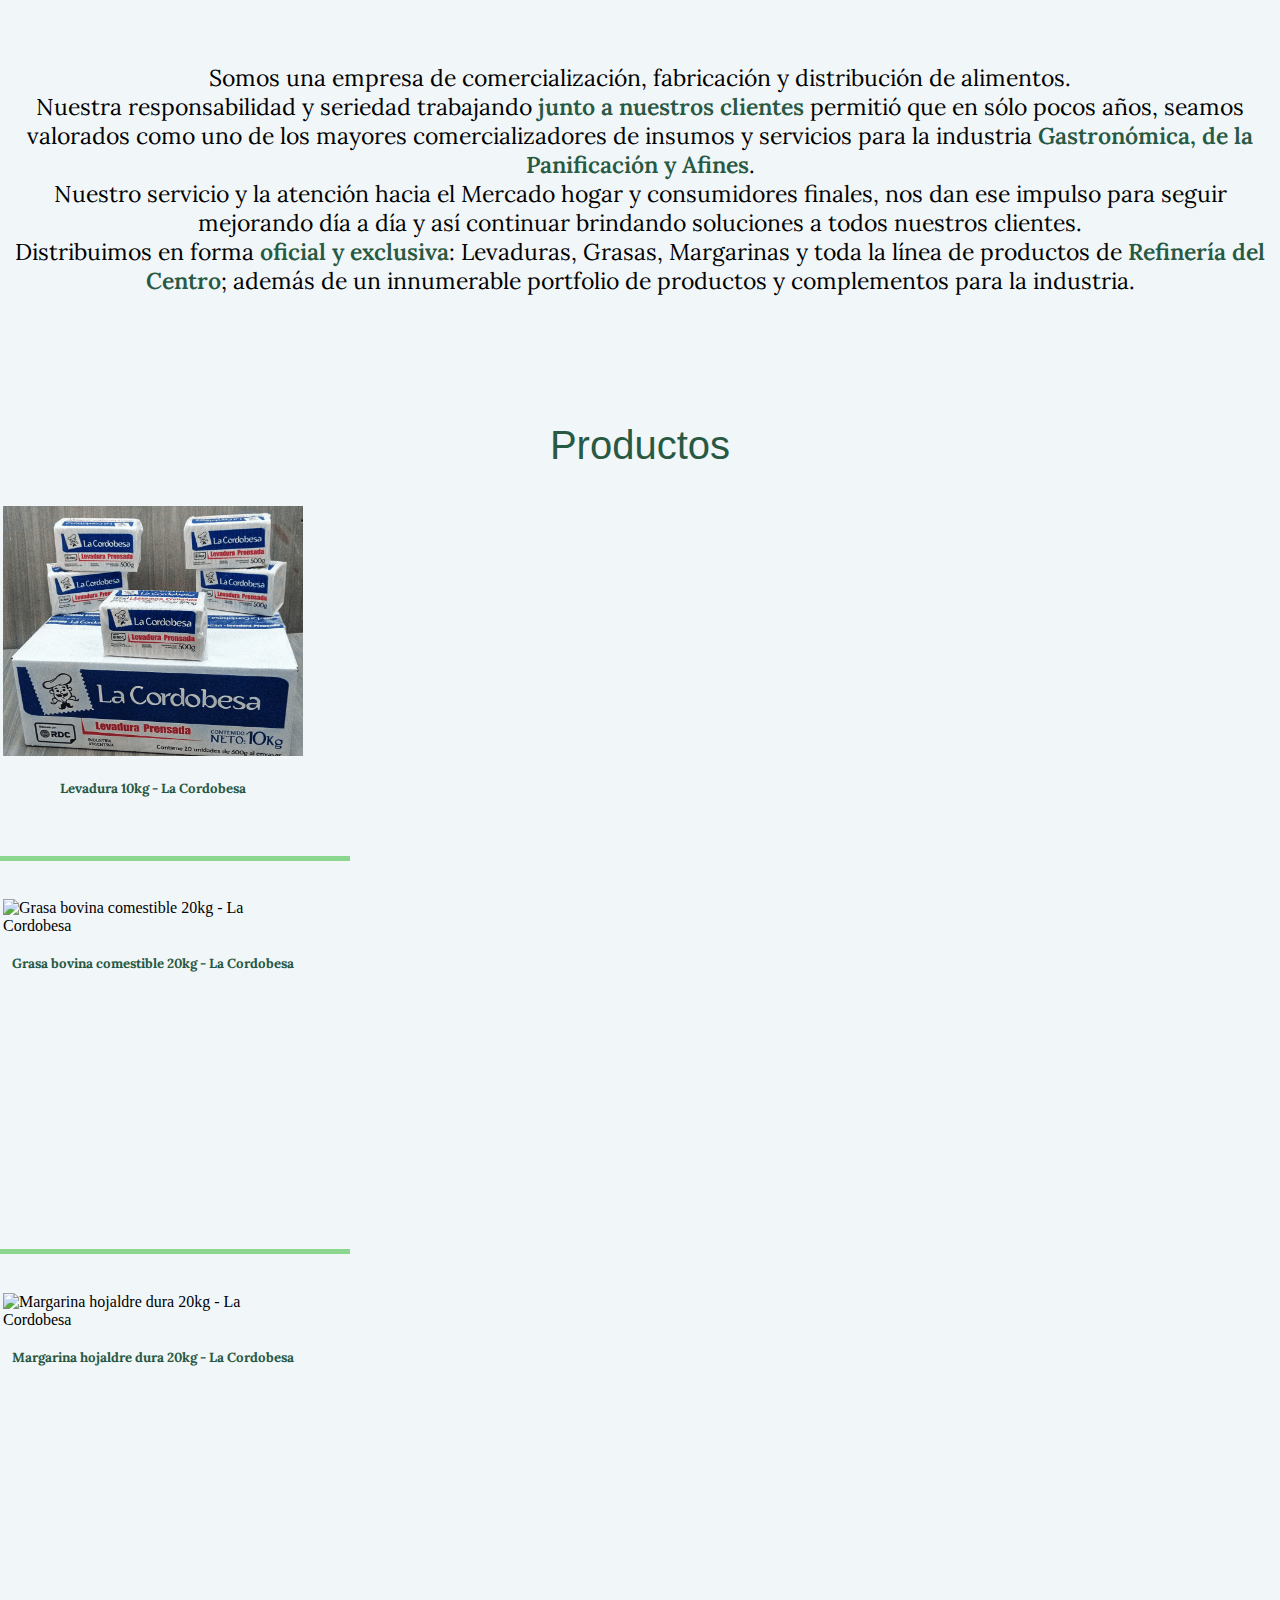
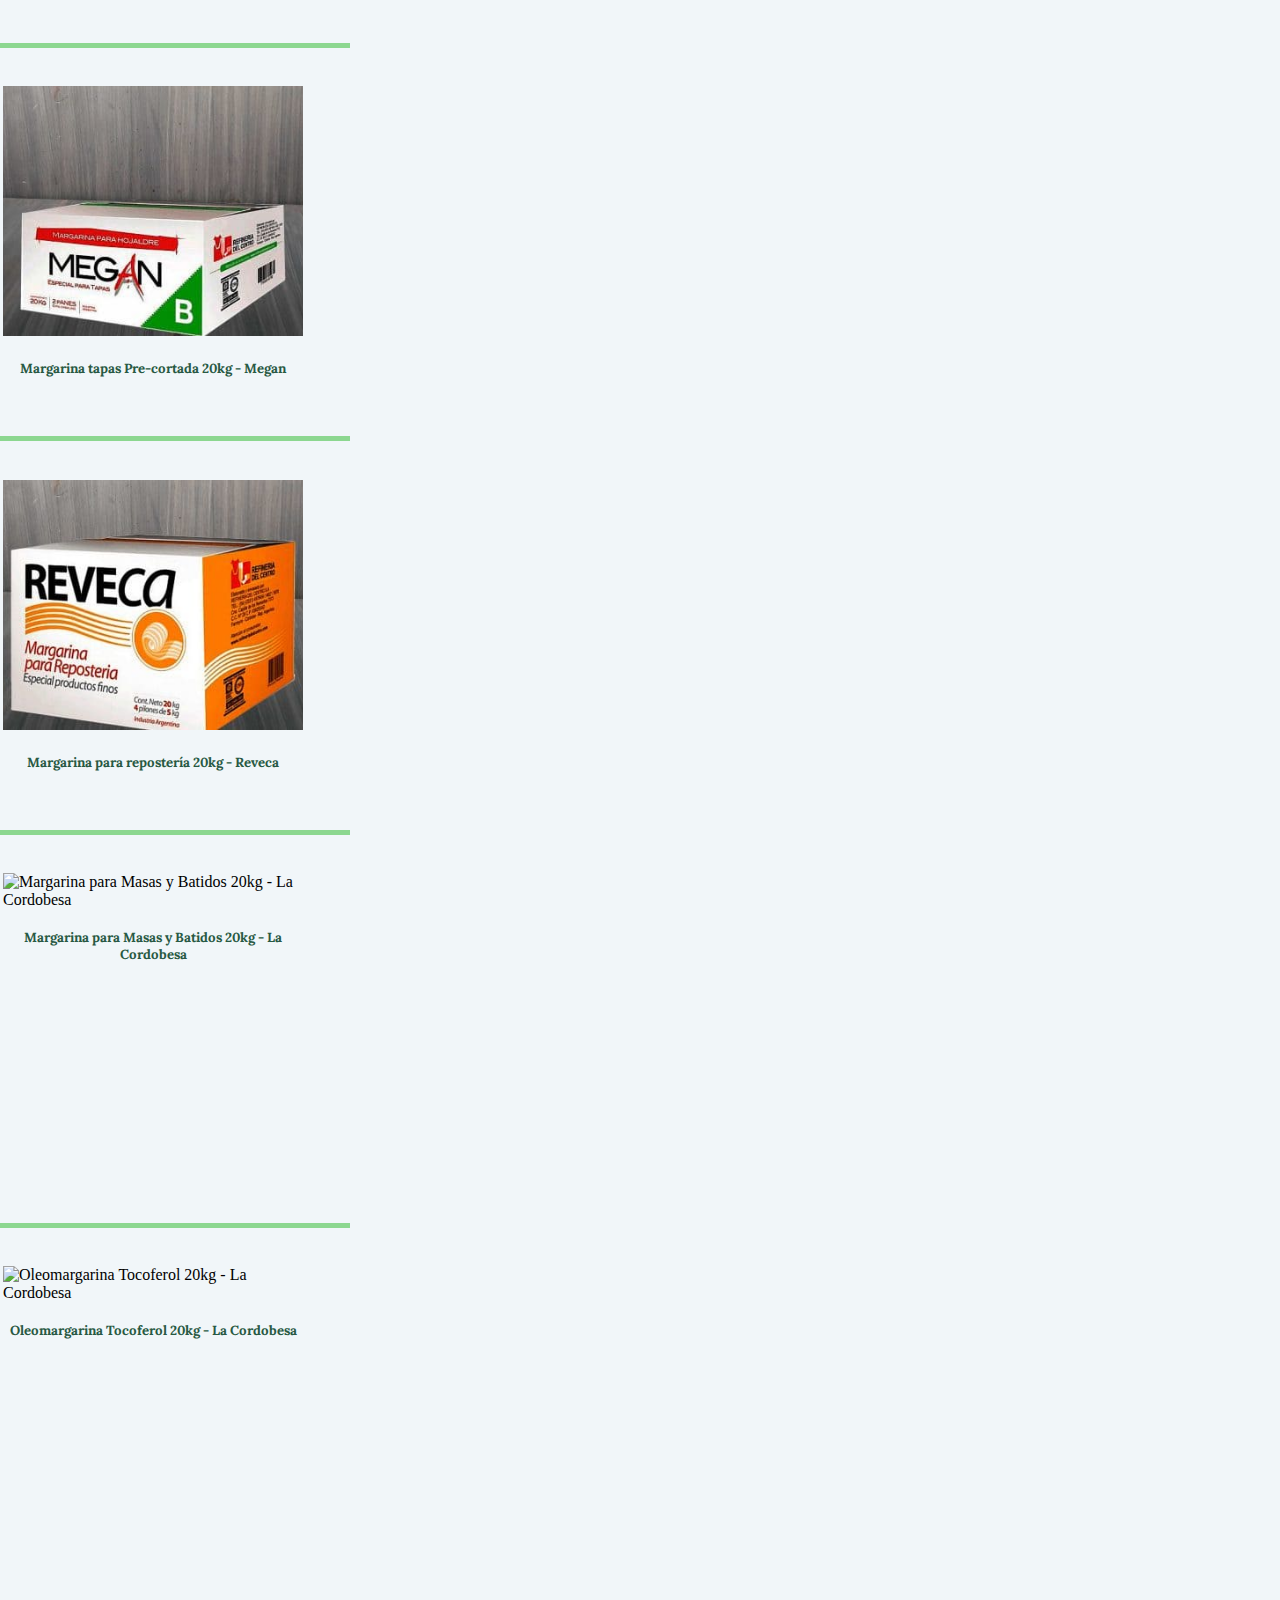
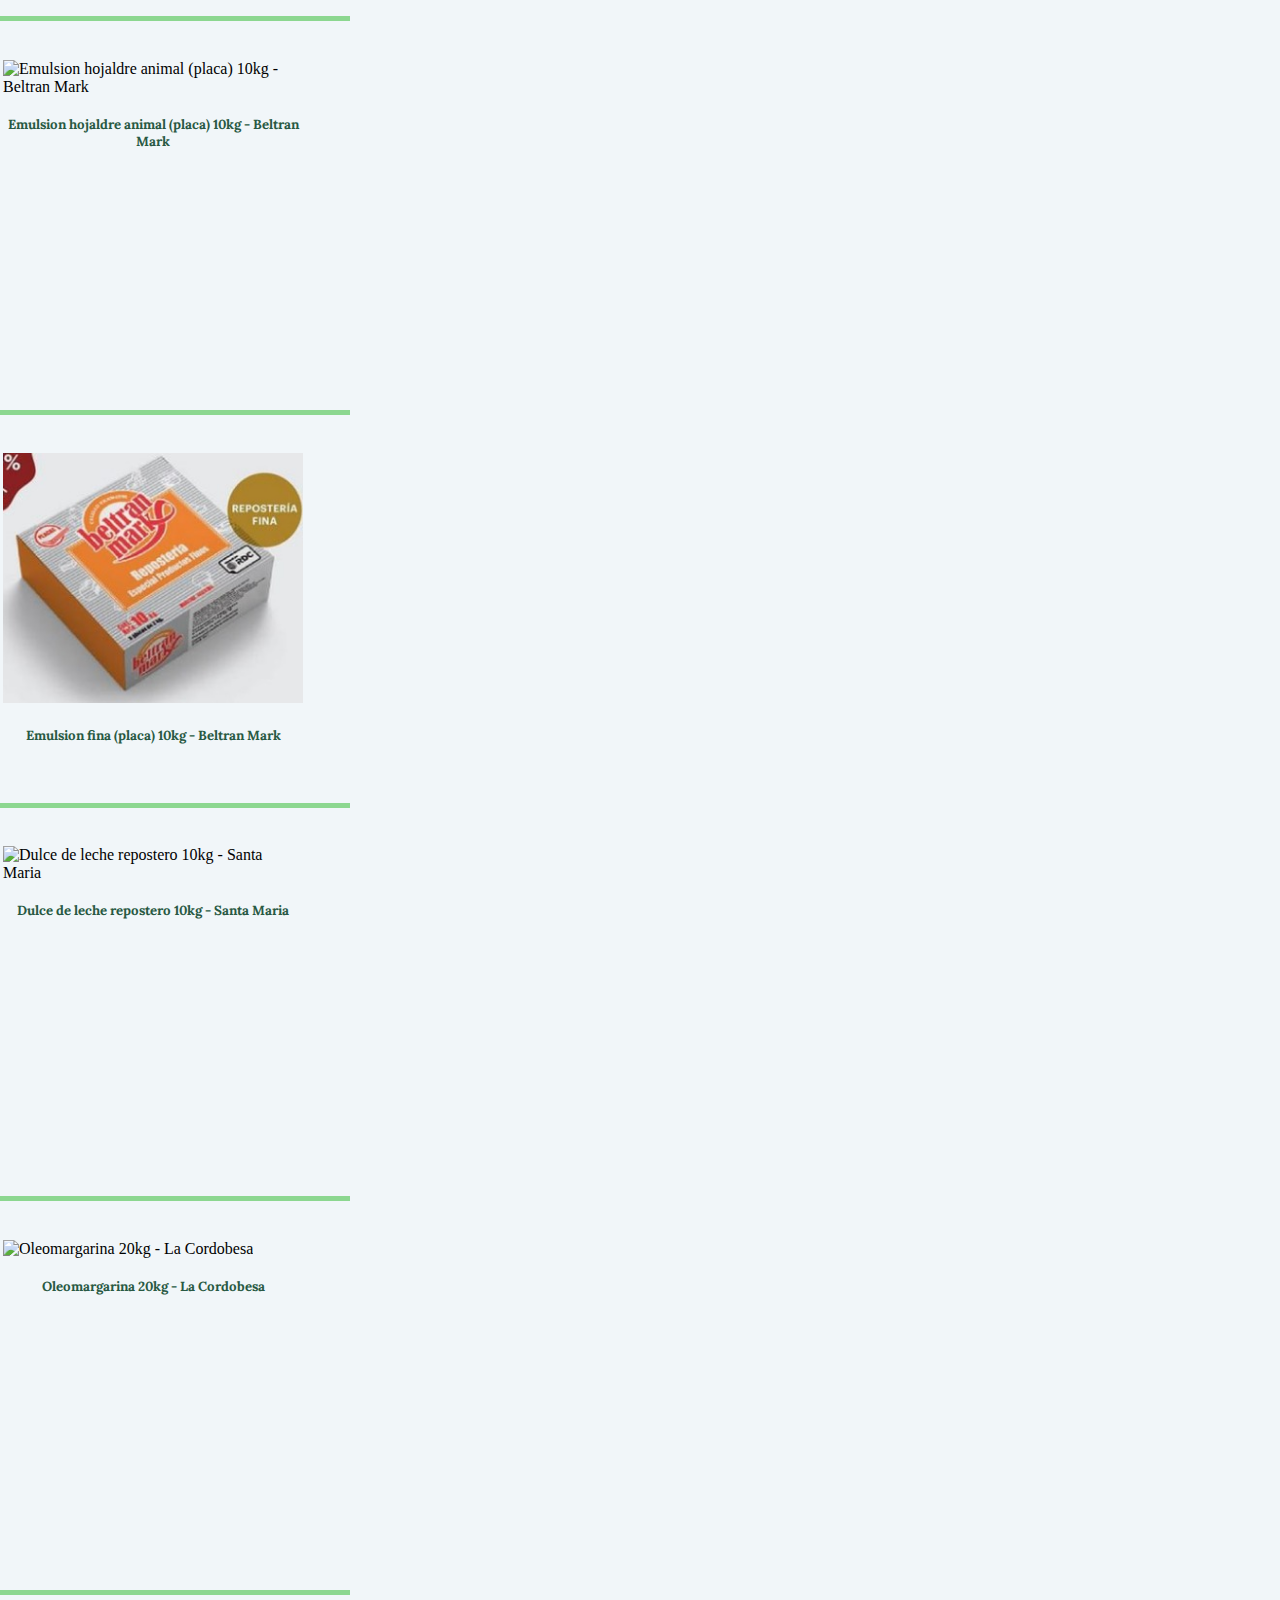
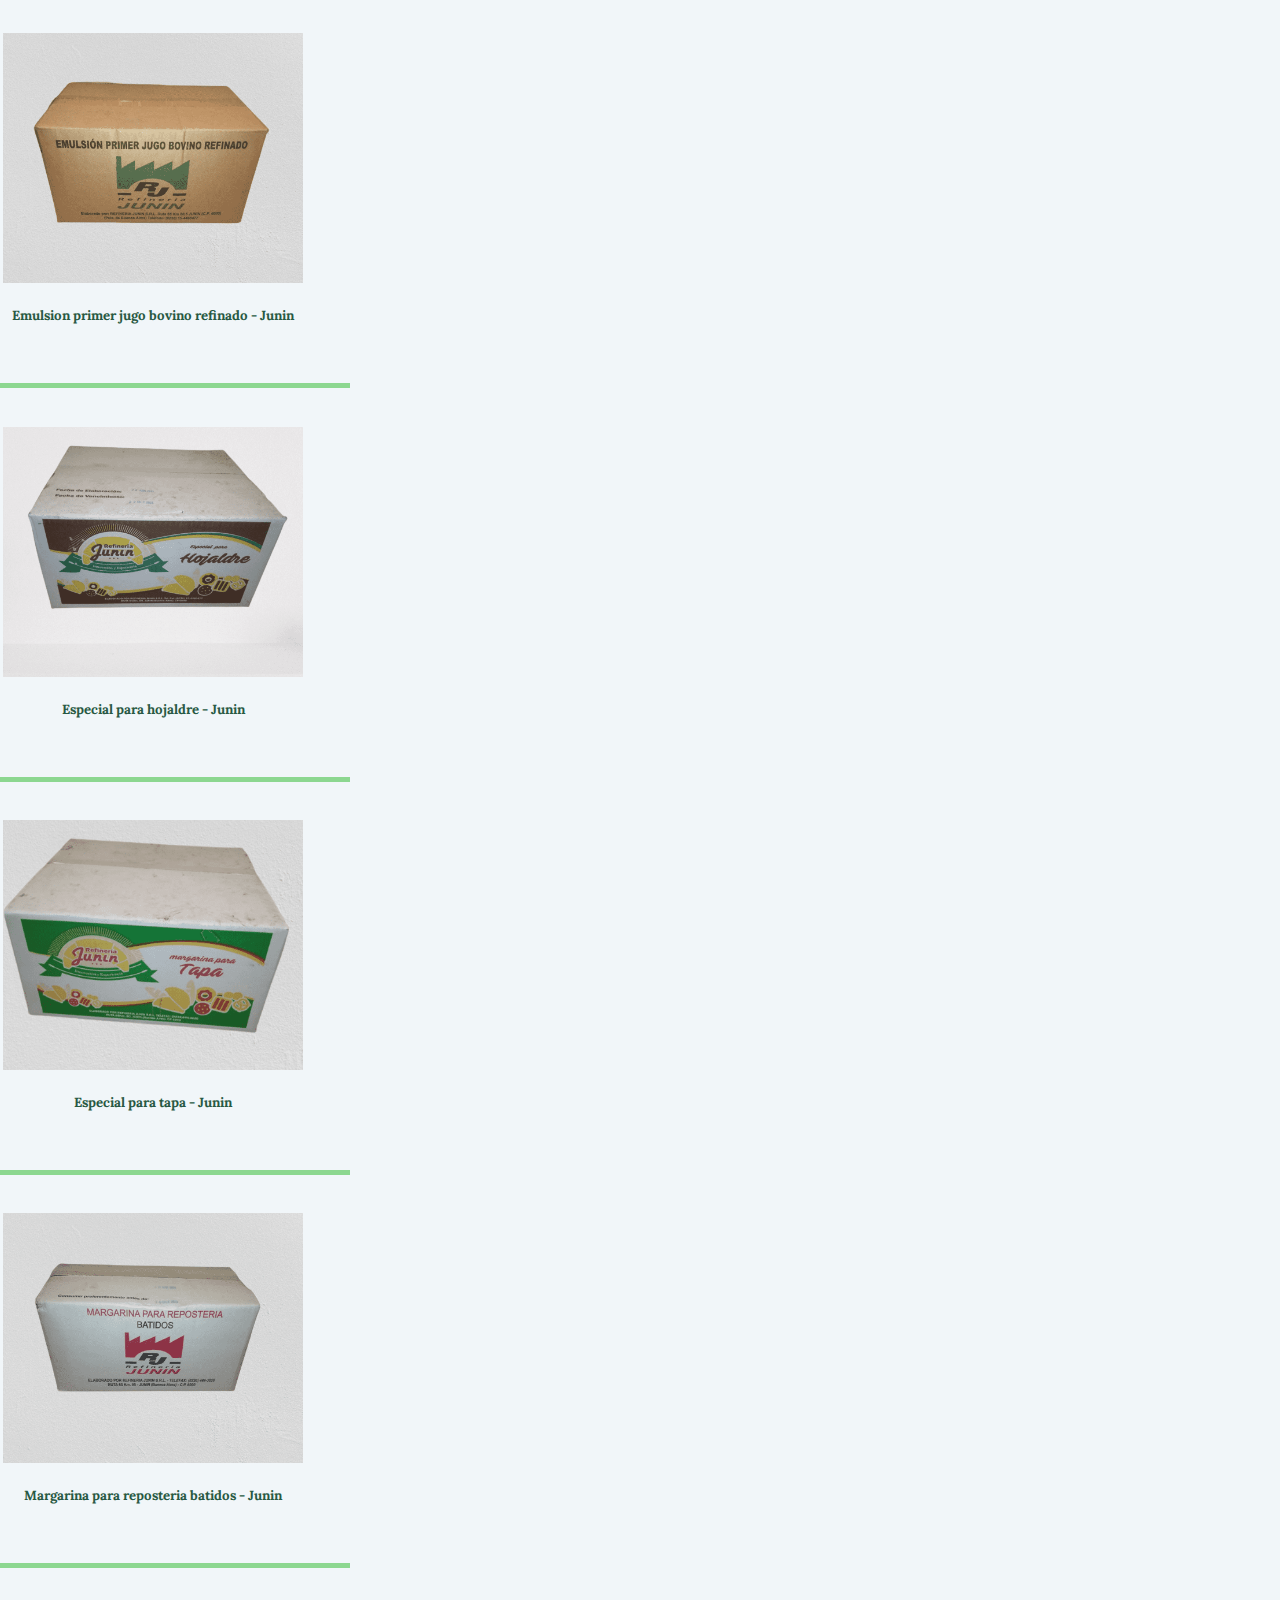
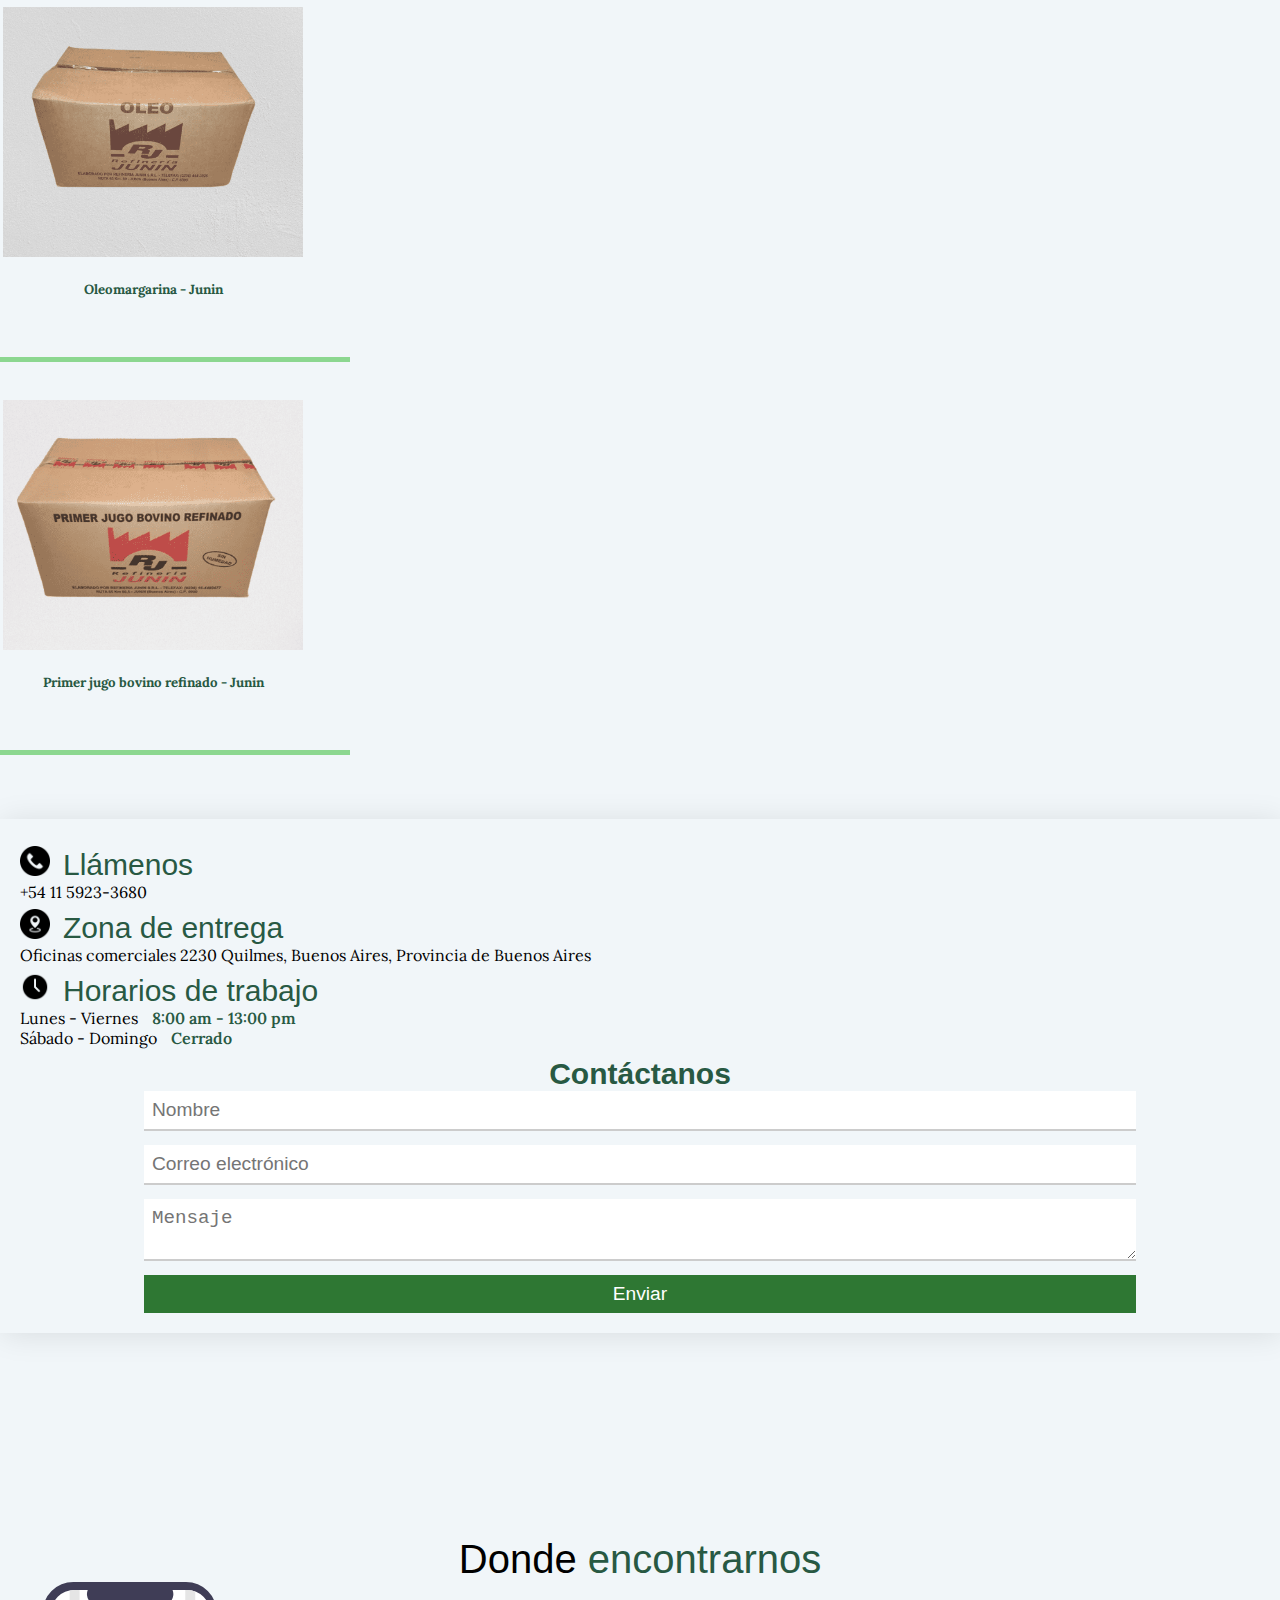
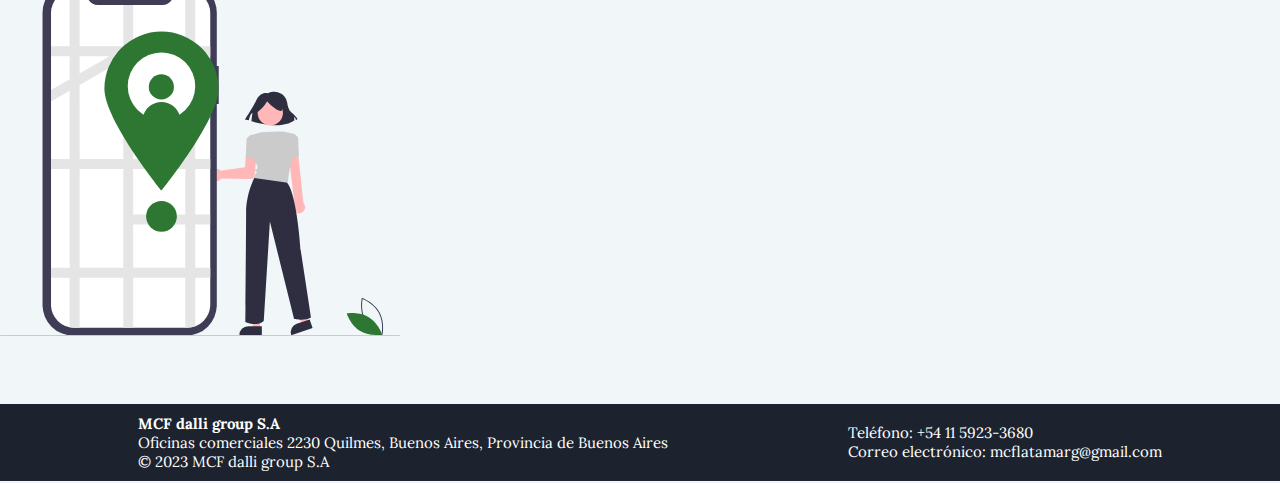
==== commit 585430d2: "pagina terminada" ====
--- a/index.html
+++ b/index.html
@@ -92,7 +92,7 @@
       <div class=" row gx-4" id="productos">
         <div class="col">
           <div class="producto" >
-            <img src="http://scrp.com.ar/wp-content/uploads/2021/09/levadura-prensada-La-Cordobesa.png" alt="Levadura 10kg - La Cordobesa" id="fotoProducto" onclick="zoomIn(this)">
+            <img src="/public/img/productos/fotoProducto7.png" alt="Levadura 10kg - La Cordobesa" id="fotoProducto" onclick="zoomIn(this)">
             <h5 class="nombreProducto">Levadura 10kg - La Cordobesa</h5>
           </div>
           <p class="lineaP"></p>
@@ -113,14 +113,14 @@
         </div>
         <div class="col">
           <div class="producto">
-            <img src="http://scrp.com.ar/wp-content/uploads/2021/09/Margarina-para-hojaldre-linea-B-Megan-400x284.jpg" alt="Margarina tapas Pre-cortada 20kg - Megan" id="fotoProducto" onclick="zoomIn(this)">
+            <img src="/public/img/productos/fotoProducto8.jpg" alt="Margarina tapas Pre-cortada 20kg - Megan" id="fotoProducto" onclick="zoomIn(this)">
             <h5 class="nombreProducto">Margarina tapas Pre-cortada 20kg - Megan</h5>
           </div>
           <p class="lineaP"></p>
         </div>
         <div class="col">
           <div class="producto">
-            <img src="http://scrp.com.ar/wp-content/uploads/2021/09/Margarina-para-reposteria-Reveca-400x284.jpg" alt="Margarina para repostería 20kg - Reveca" id="fotoProducto" onclick="zoomIn(this)">
+            <img src="/public/img/productos/fotoProducto9.jpg" alt="Margarina para repostería 20kg - Reveca" id="fotoProducto" onclick="zoomIn(this)">
             <h5 class="nombreProducto">Margarina para repostería 20kg - Reveca</h5>
           </div>
           <p class="lineaP"></p>
@@ -148,7 +148,7 @@
         </div>
         <div class="col">
           <div class="producto">
-            <img src="/public/img/emulFina.jpeg" alt="Emulsion fina (placa) 10kg - Beltran Mark" id="fotoProducto" onclick="zoomIn(this)">
+            <img src="/public/img/productos/emulFina.jpeg" alt="Emulsion fina (placa) 10kg - Beltran Mark" id="fotoProducto" onclick="zoomIn(this)">
             <h5 class="nombreProducto">Emulsion fina (placa) 10kg - Beltran Mark</h5>
           </div>
           <p class="lineaP"></p>
@@ -169,42 +169,42 @@
         </div>
         <div class="col">
           <div class="producto">
-            <img src="/public/img/fotoProducto1.png" alt="Emulsion primer jugo bovino refinado - Junin " id="fotoProducto" onclick="zoomIn(this)">
+            <img src="/public/img/productos/fotoProducto1.png" alt="Emulsion primer jugo bovino refinado - Junin " id="fotoProducto" onclick="zoomIn(this)">
             <h5 class="nombreProducto">Emulsion primer jugo bovino refinado - Junin</h5>
           </div>
           <p class="lineaP"></p>
         </div>
         <div class="col">
           <div class="producto">
-            <img src="/public/img/fotoProducto2.png" alt="Especial para hojaldre - Junin " id="fotoProducto" onclick="zoomIn(this)">
+            <img src="/public/img/productos/fotoProducto2.png" alt="Especial para hojaldre - Junin " id="fotoProducto" onclick="zoomIn(this)">
             <h5 class="nombreProducto">Especial para hojaldre - Junin</h5>
           </div>
           <p class="lineaP"></p>
         </div>
         <div class="col">
           <div class="producto">
-            <img src="/public/img/fotoProducto3.png" alt="Especial para tapa - Junin " id="fotoProducto" onclick="zoomIn(this)">
+            <img src="/public/img/productos/fotoProducto3.png" alt="Especial para tapa - Junin " id="fotoProducto" onclick="zoomIn(this)">
             <h5 class="nombreProducto">Especial para tapa - Junin</h5>
           </div>
           <p class="lineaP"></p>
         </div>
         <div class="col">
           <div class="producto">
-            <img src="/public/img/fotoProducto4.png" alt="Margarina para reposteria batidos - Junin " id="fotoProducto" onclick="zoomIn(this)">
+            <img src="/public/img/productos/fotoProducto4.png" alt="Margarina para reposteria batidos - Junin " id="fotoProducto" onclick="zoomIn(this)">
             <h5 class="nombreProducto">Margarina para reposteria batidos - Junin</h5>
           </div>
           <p class="lineaP"></p>
         </div>
         <div class="col">
           <div class="producto">
-            <img src="/public/img/fotoProducto5.png" alt="Oleomargarina - Junin " id="fotoProducto" onclick="zoomIn(this)">
+            <img src="/public/img/productos/fotoProducto5.png" alt="Oleomargarina - Junin " id="fotoProducto" onclick="zoomIn(this)">
             <h5 class="nombreProducto">Oleomargarina - Junin</h5>
           </div>
           <p class="lineaP"></p>
         </div>
         <div class="col">
           <div class="producto">
-            <img src="/public/img/fotoProducto6.png" alt="Primer jugo bovino refinado - Junin " id="fotoProducto" onclick="zoomIn(this)">
+            <img src="/public/img/productos/fotoProducto6.png" alt="Primer jugo bovino refinado - Junin " id="fotoProducto" onclick="zoomIn(this)">
             <h5 class="nombreProducto">Primer jugo bovino refinado - Junin</h5>
           </div>
           <p class="lineaP"></p>
@@ -240,9 +240,9 @@
                 <p class="contactoInfo">Lunes - Viernes  <span>8:00 am - 13:00 pm</span>  <br> Sábado - Domingo <span>Cerrado</span> </p>
               </div>
             </div>
-            <div class=" col-md-7 col-lg-6 col-xl-5" id="furmularioContacto">
+            <div class=" col-md-7 col-lg-6 col-xl-5" >
               <h2 class="tituloDeFormulario">Contáctanos</h2>
-              <form action="contacto.php" method="POST">
+              <form action="contacto.php" method="POST" >
                 <input type="text" id="nombre" name="nombre" required placeholder="Nombre" >
                 <input type="email" id="email" name="email" required placeholder="Correo electrónico">
                 <textarea id="mensaje" name="mensaje" required placeholder="Mensaje"></textarea>
@@ -253,7 +253,7 @@
             </div>
         </div>
      </section> 
-    
+  
     <!-- Mapa para encontrarlos -->
     <section class="container" id="mapaConImg">
       <div class=" mx-auto" id="mapaConImg">
--- a/public/css/style.css
+++ b/public/css/style.css
@@ -330,7 +330,7 @@
   
 
 /* pantallas de 480 px o menos */
-@media only screen and (max-width: 420px) {
+@media only screen and (max-width: 416px) {
   body{
    
       width: 100%;/* el contenedor ocupa todo el ancho de la pantalla */
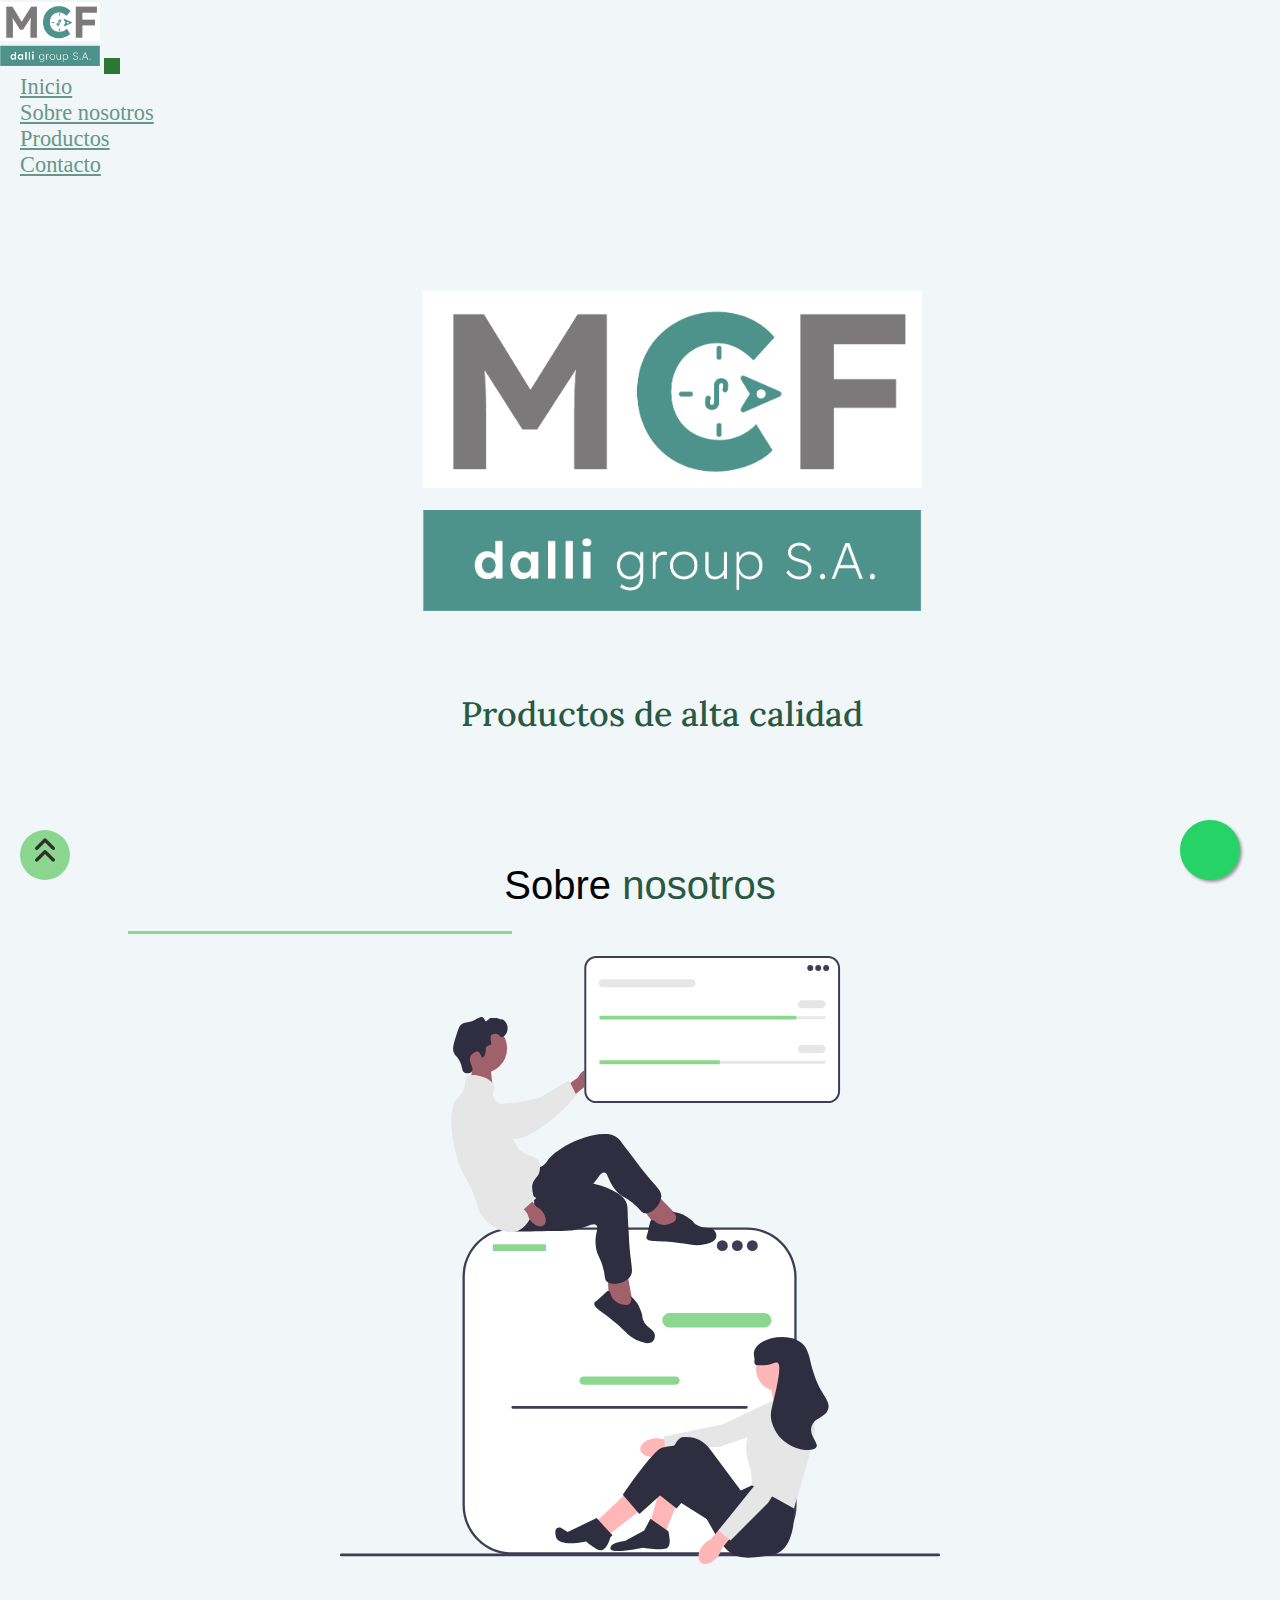
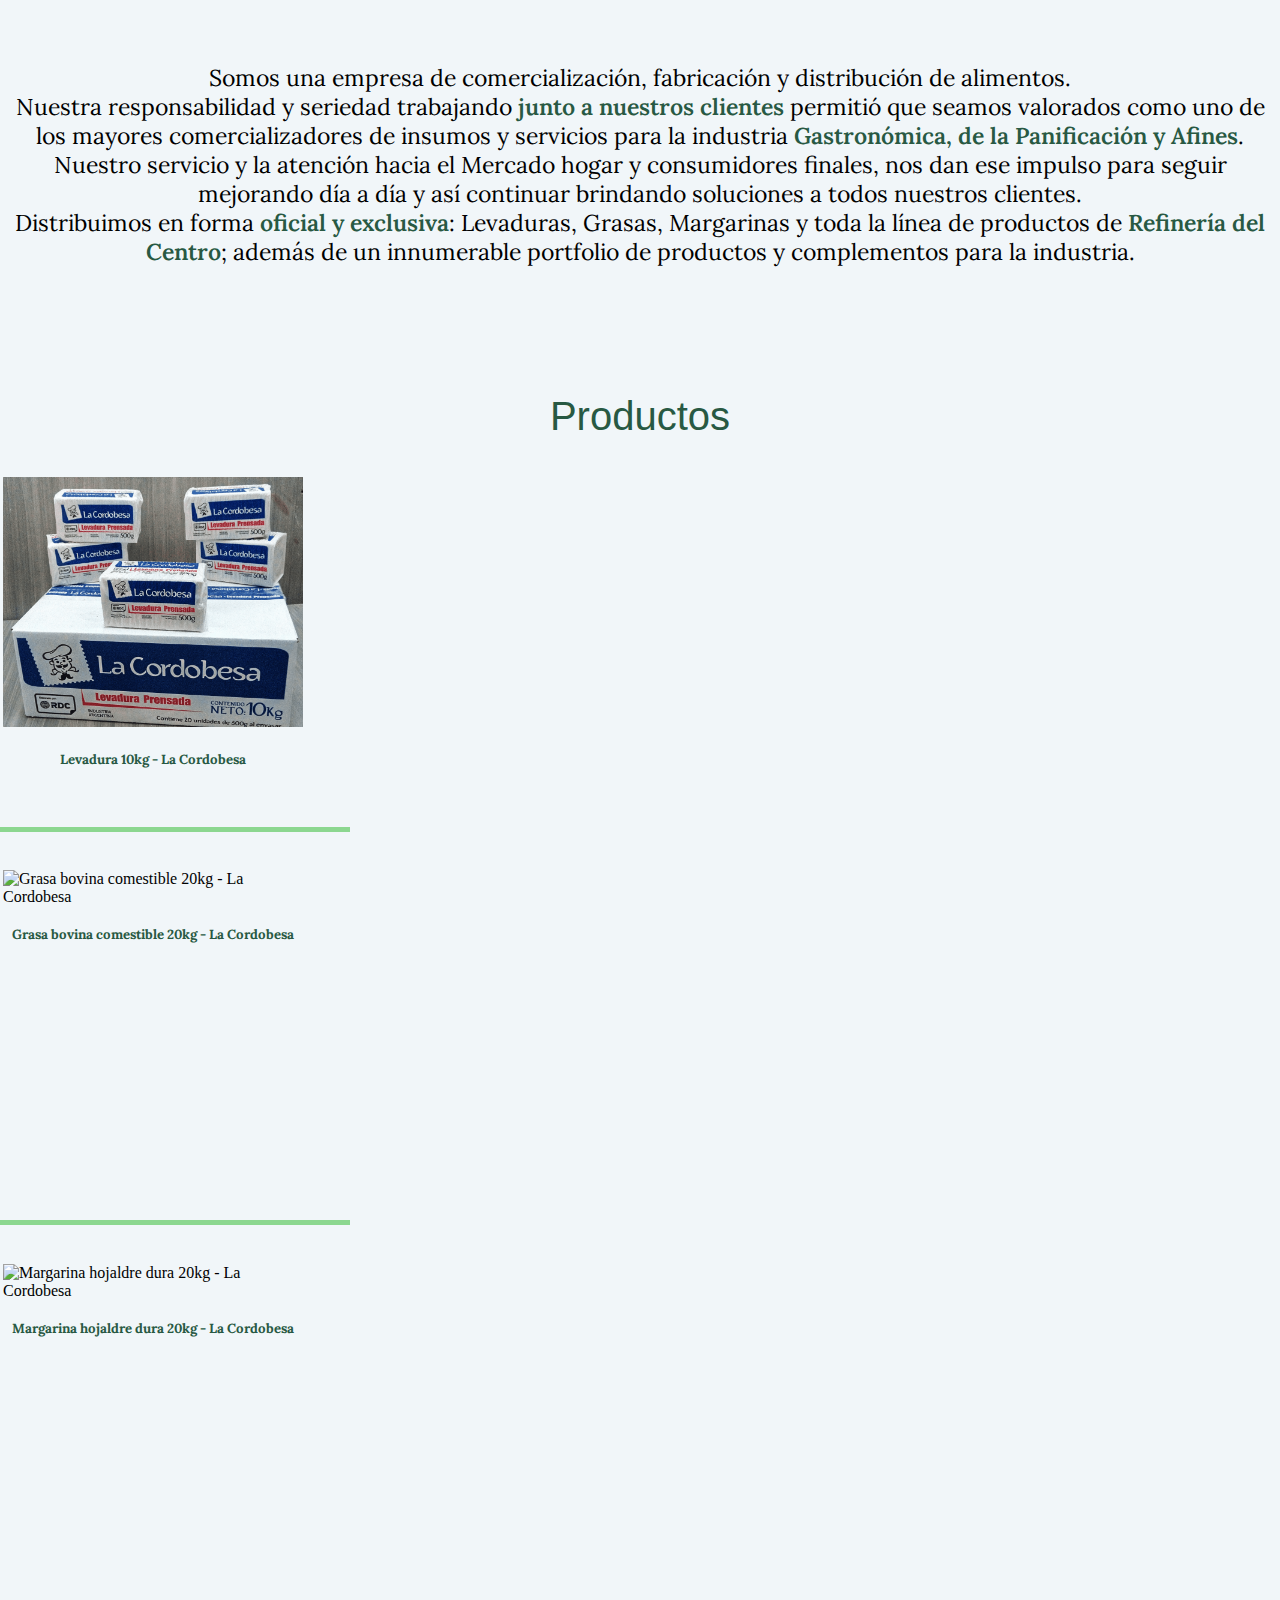
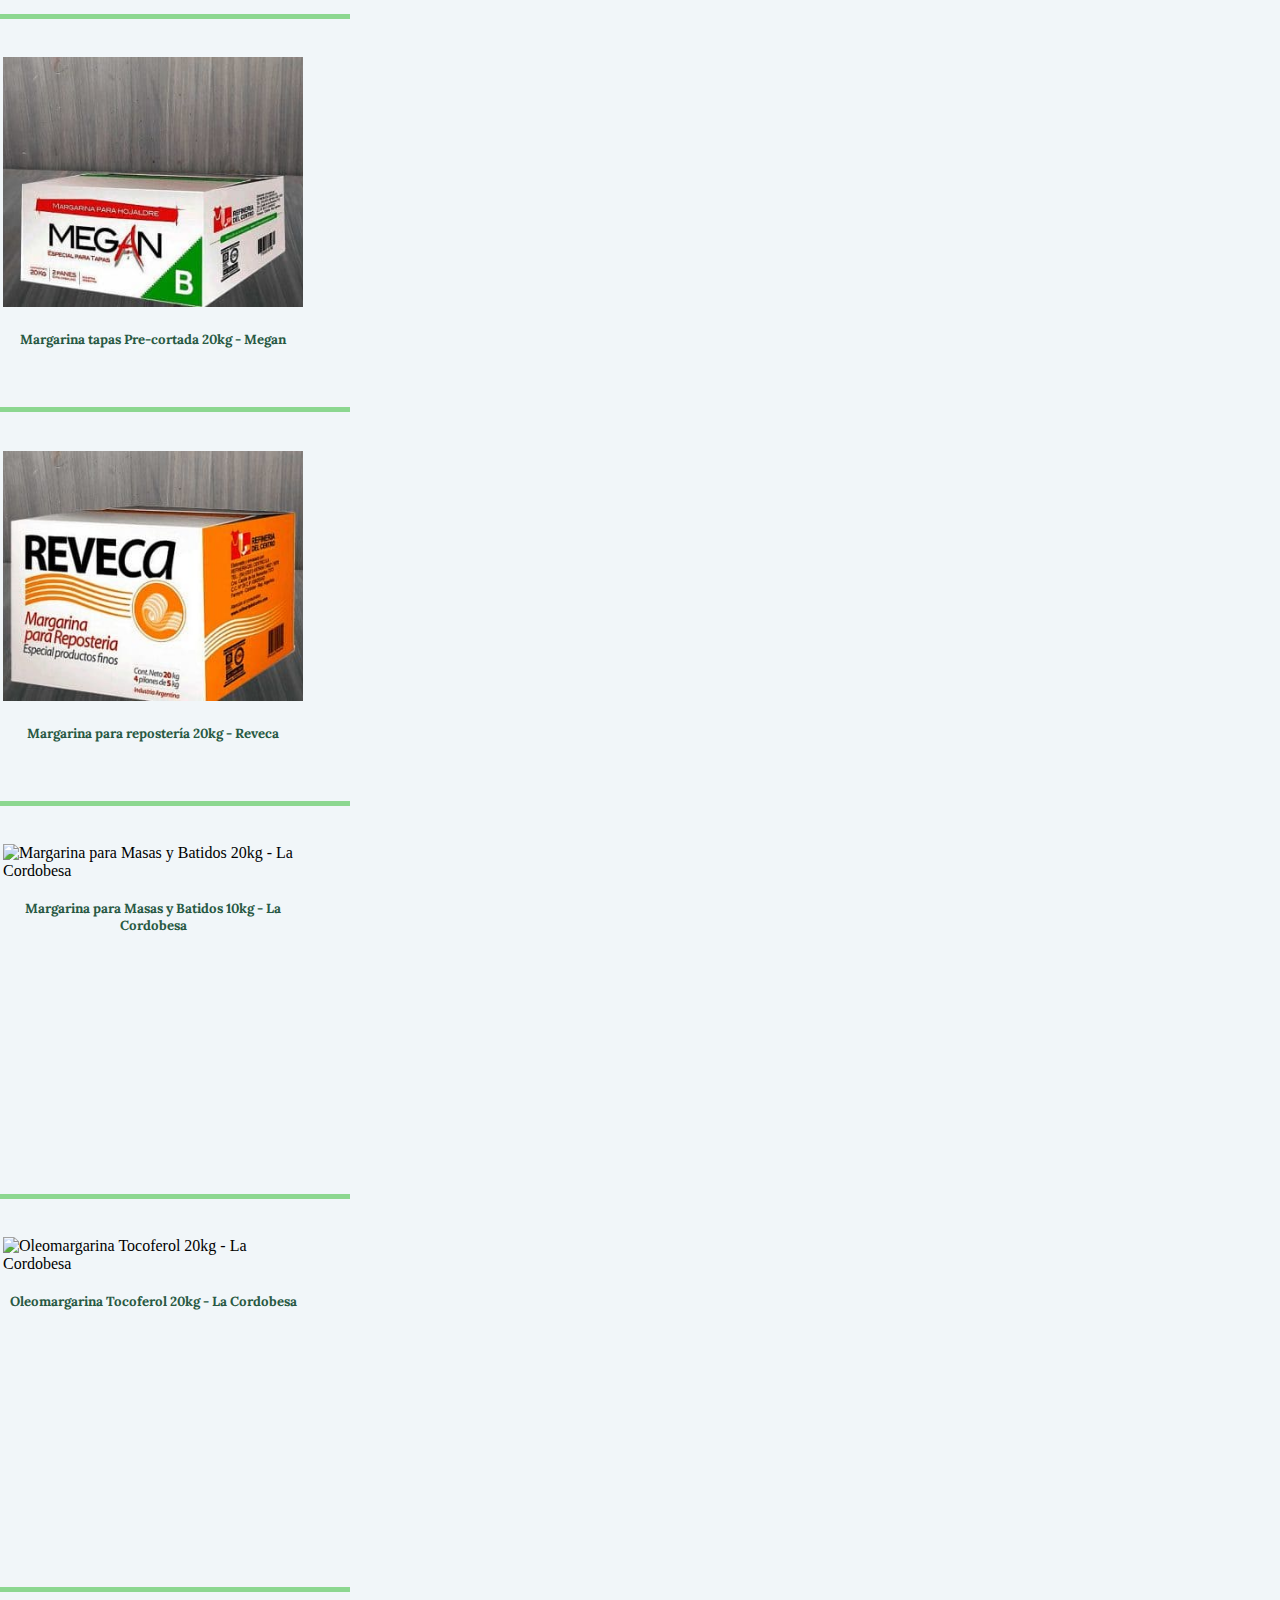
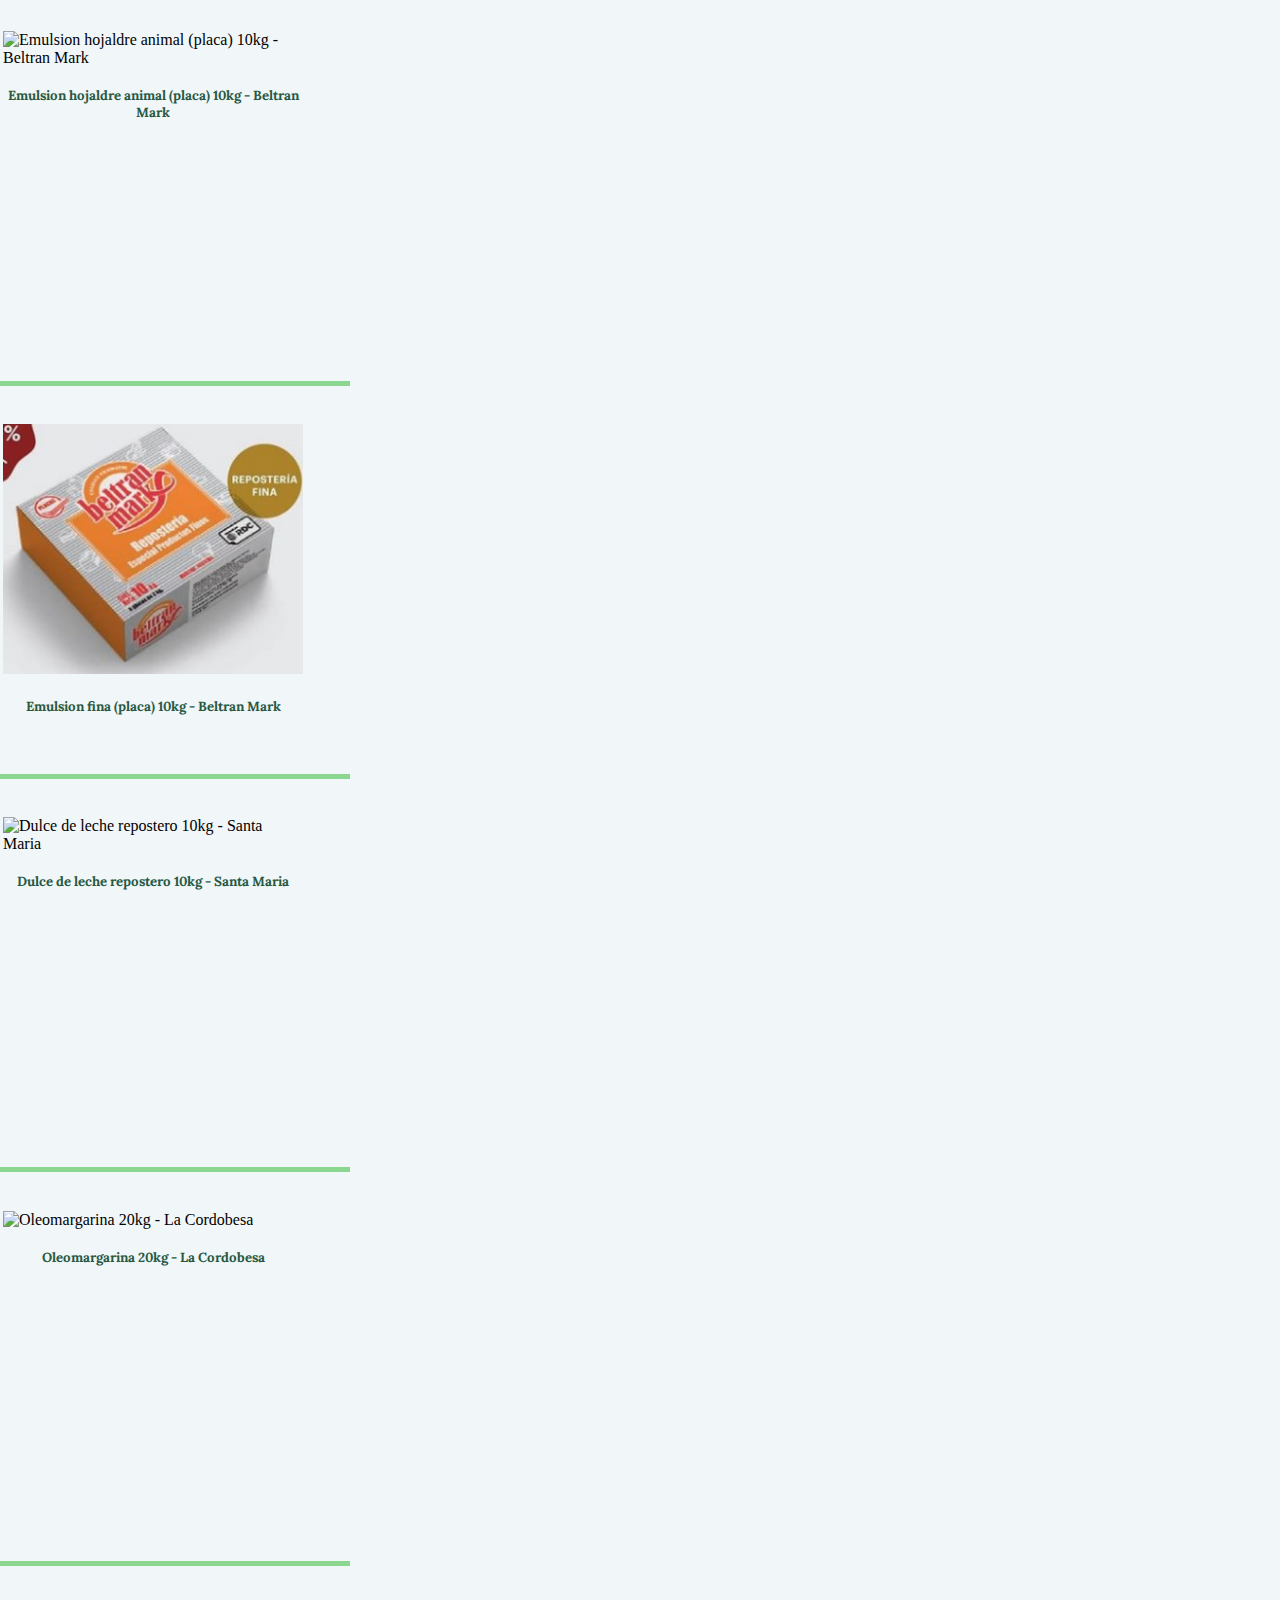
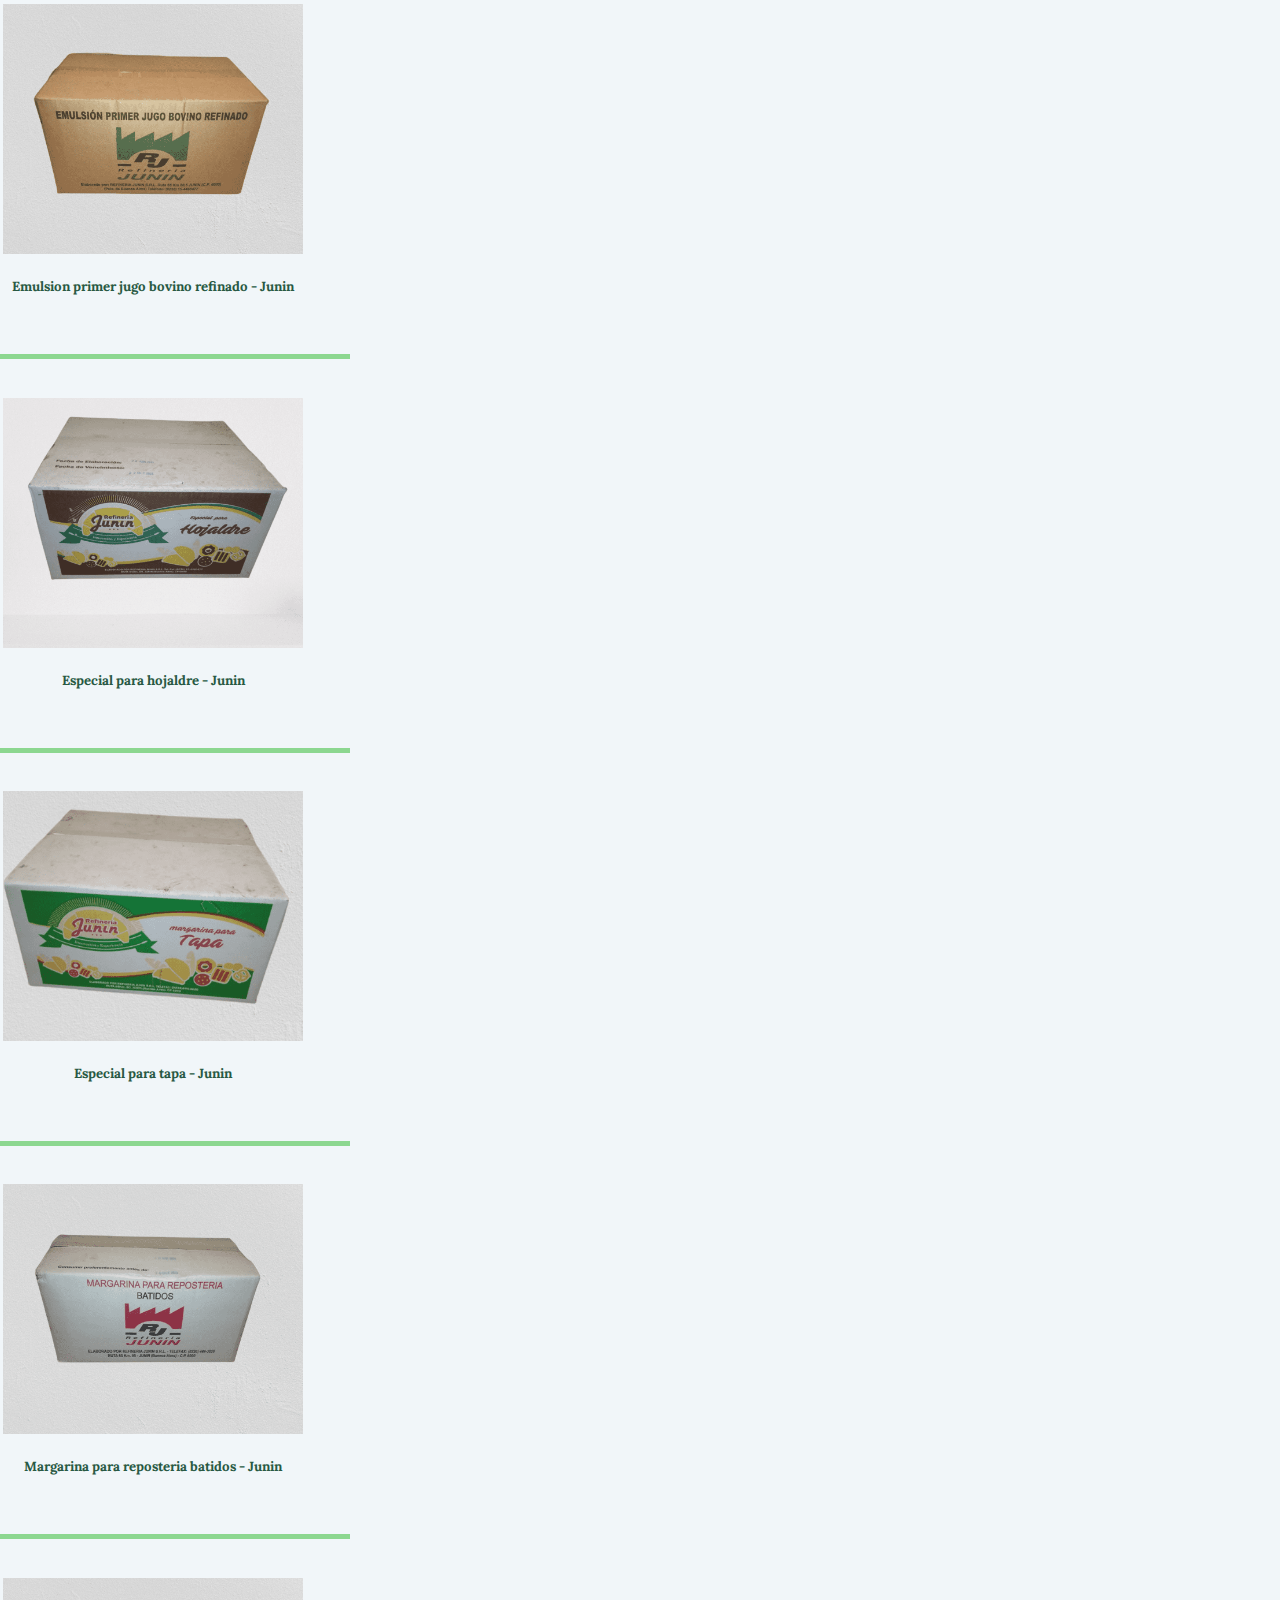
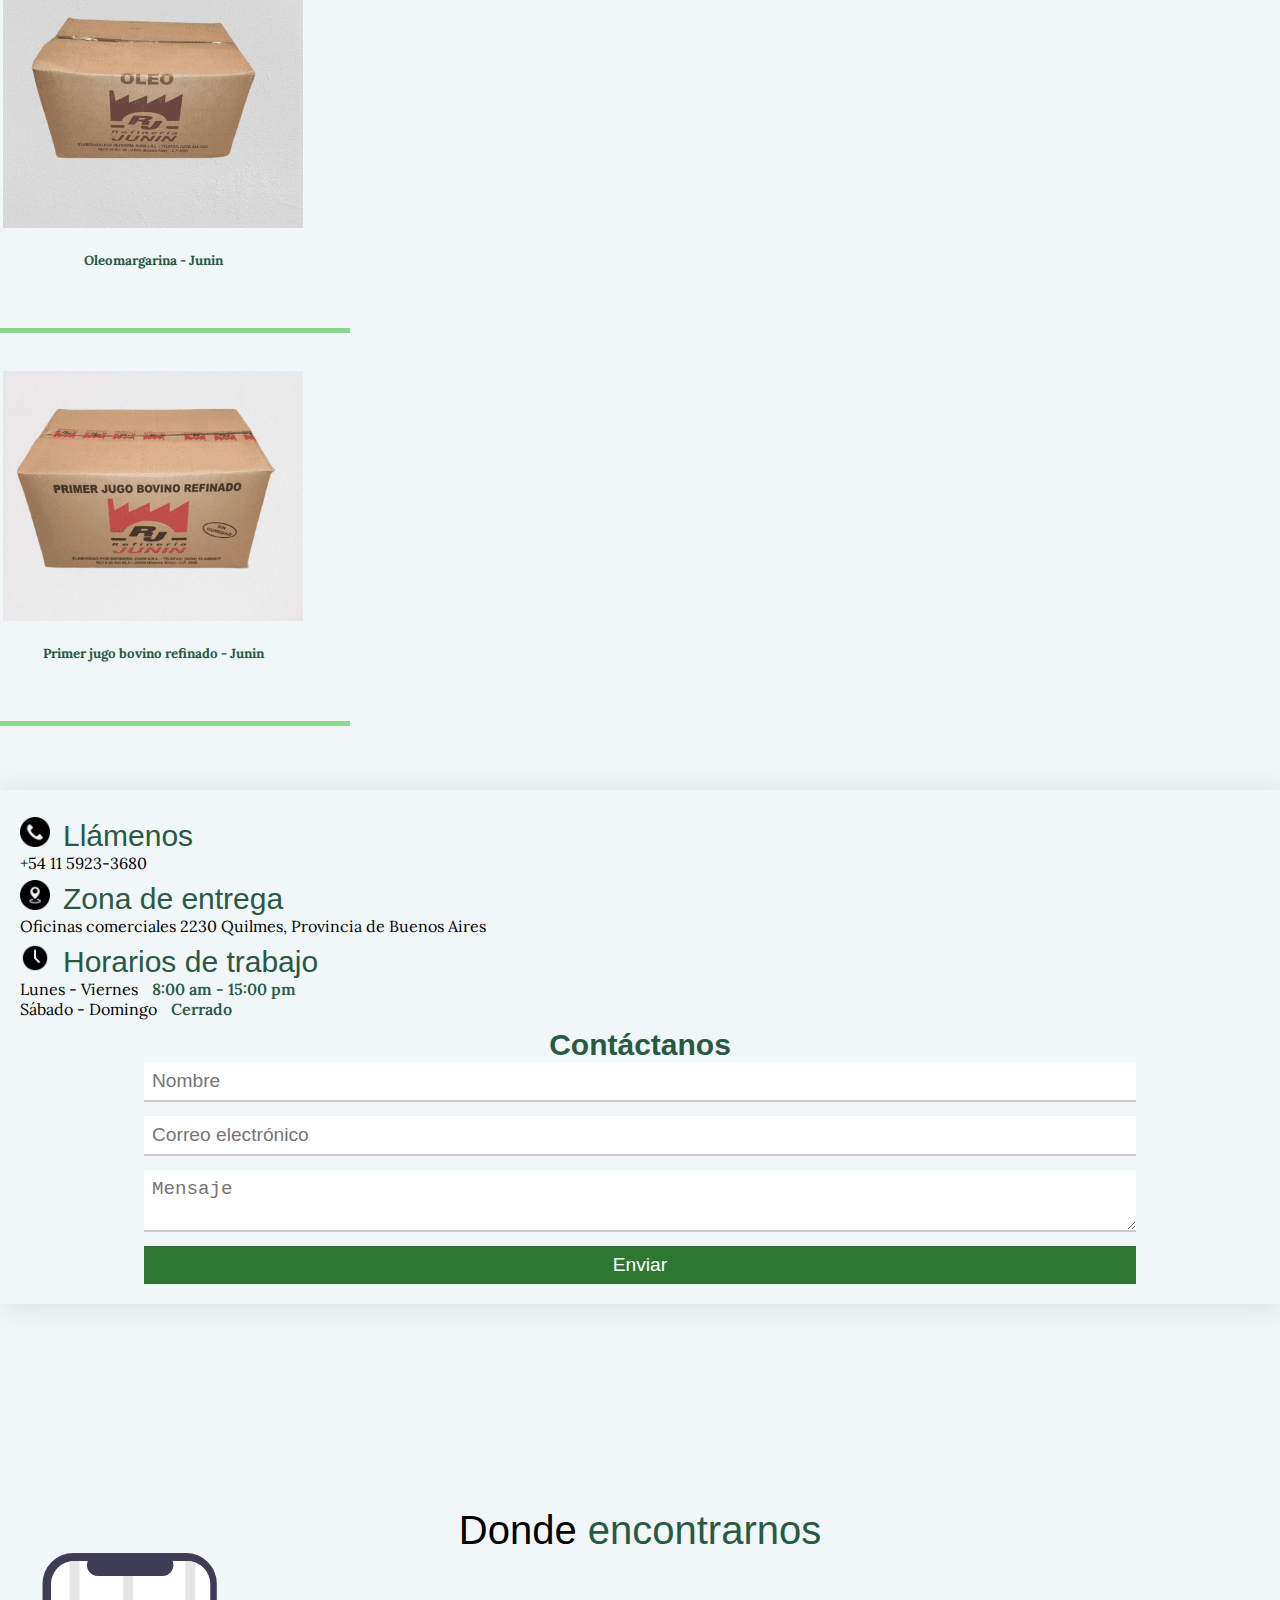
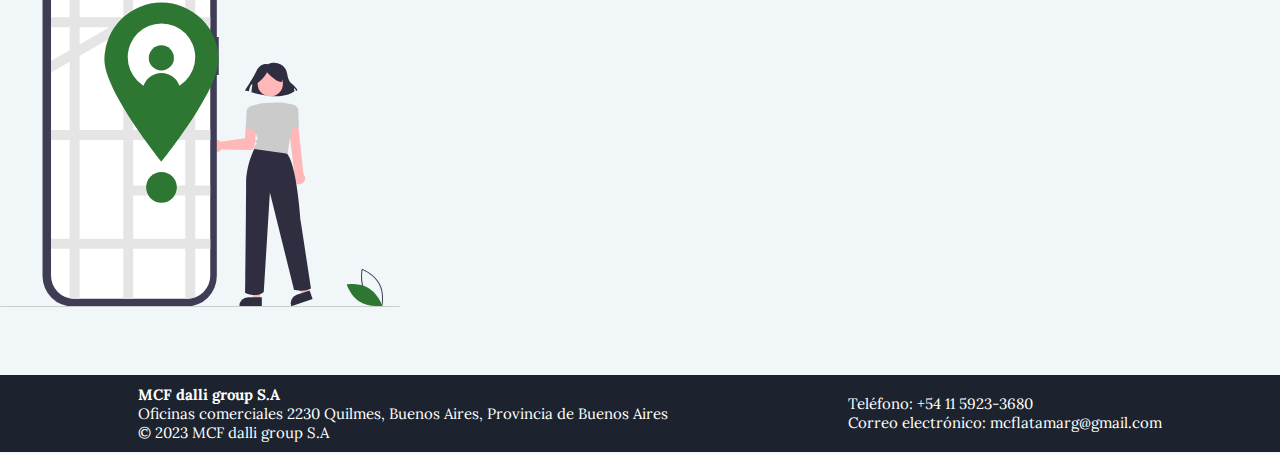
==== commit 2baad2d4: "pagina terminada" ====
--- a/index.html
+++ b/index.html
@@ -78,7 +78,7 @@
           </div>
           <div class=" col-md-7 col-lg-6 col-xl-5" id="textoSN">
             Somos una empresa de comercialización, fabricación y distribución de alimentos. <br> 
-            Nuestra responsabilidad y seriedad trabajando <span>junto a nuestros clientes</span> permitió que en sólo pocos años, seamos valorados como uno de los mayores comercializadores de insumos y servicios para la industria <span>Gastronómica, de la Panificación y Afines</span>. <br>
+            Nuestra responsabilidad y seriedad trabajando <span>junto a nuestros clientes</span> permitió que seamos valorados como uno de los mayores comercializadores de insumos y servicios para la industria <span>Gastronómica, de la Panificación y Afines</span>. <br>
             Nuestro servicio y la atención hacia el Mercado hogar y consumidores finales, nos dan ese impulso para seguir mejorando día a día y así continuar brindando soluciones a todos nuestros clientes. <br>
             Distribuimos en forma <span>oficial y exclusiva</span>: Levaduras, Grasas, Margarinas y toda la línea de productos de <span>Refinería del Centro</span>; además de un innumerable portfolio de productos y complementos para la industria. 
           </div>
@@ -128,7 +128,7 @@
         <div class="col">
           <div class="producto">
             <img src="https://www.distribuidoradelcentro.com.ar/wp-content/uploads/2022/04/Margarina-Masas-y-Batidos-LA-CORDOBESA.png" alt="Margarina para Masas y Batidos 20kg - La Cordobesa" id="fotoProducto" onclick="zoomIn(this)">
-            <h5 class="nombreProducto">Margarina para Masas y Batidos 20kg - La Cordobesa</h5>
+            <h5 class="nombreProducto">Margarina para Masas y Batidos 10kg - La Cordobesa</h5>
           </div>
           <p class="lineaP"></p>
         </div>
@@ -230,14 +230,14 @@
                   <img src="/public/img/ubicacion.png" alt="Icono de teléfono" width="30" class="logo">
                   <h3 class="contactoTitulo">Zona de entrega</h3>
                 </div>
-                <p class="contactoInfo">Oficinas comerciales 2230 Quilmes, Buenos Aires, Provincia de Buenos Aires</p>
+                <p class="contactoInfo">Oficinas comerciales 2230 Quilmes, Provincia de Buenos Aires</p>
               </div>
               <div class="info">
                 <div class="titulos">
                   <img src="/public/img/reloj.png" alt="Icono de teléfono" width="30" class="logo">
                   <h3 class="contactoTitulo">Horarios de trabajo</h3>
                 </div>
-                <p class="contactoInfo">Lunes - Viernes  <span>8:00 am - 13:00 pm</span>  <br> Sábado - Domingo <span>Cerrado</span> </p>
+                <p class="contactoInfo">Lunes - Viernes  <span>8:00 am - 15:00 pm</span>  <br> Sábado - Domingo <span>Cerrado</span> </p>
               </div>
             </div>
             <div class=" col-md-7 col-lg-6 col-xl-5" >
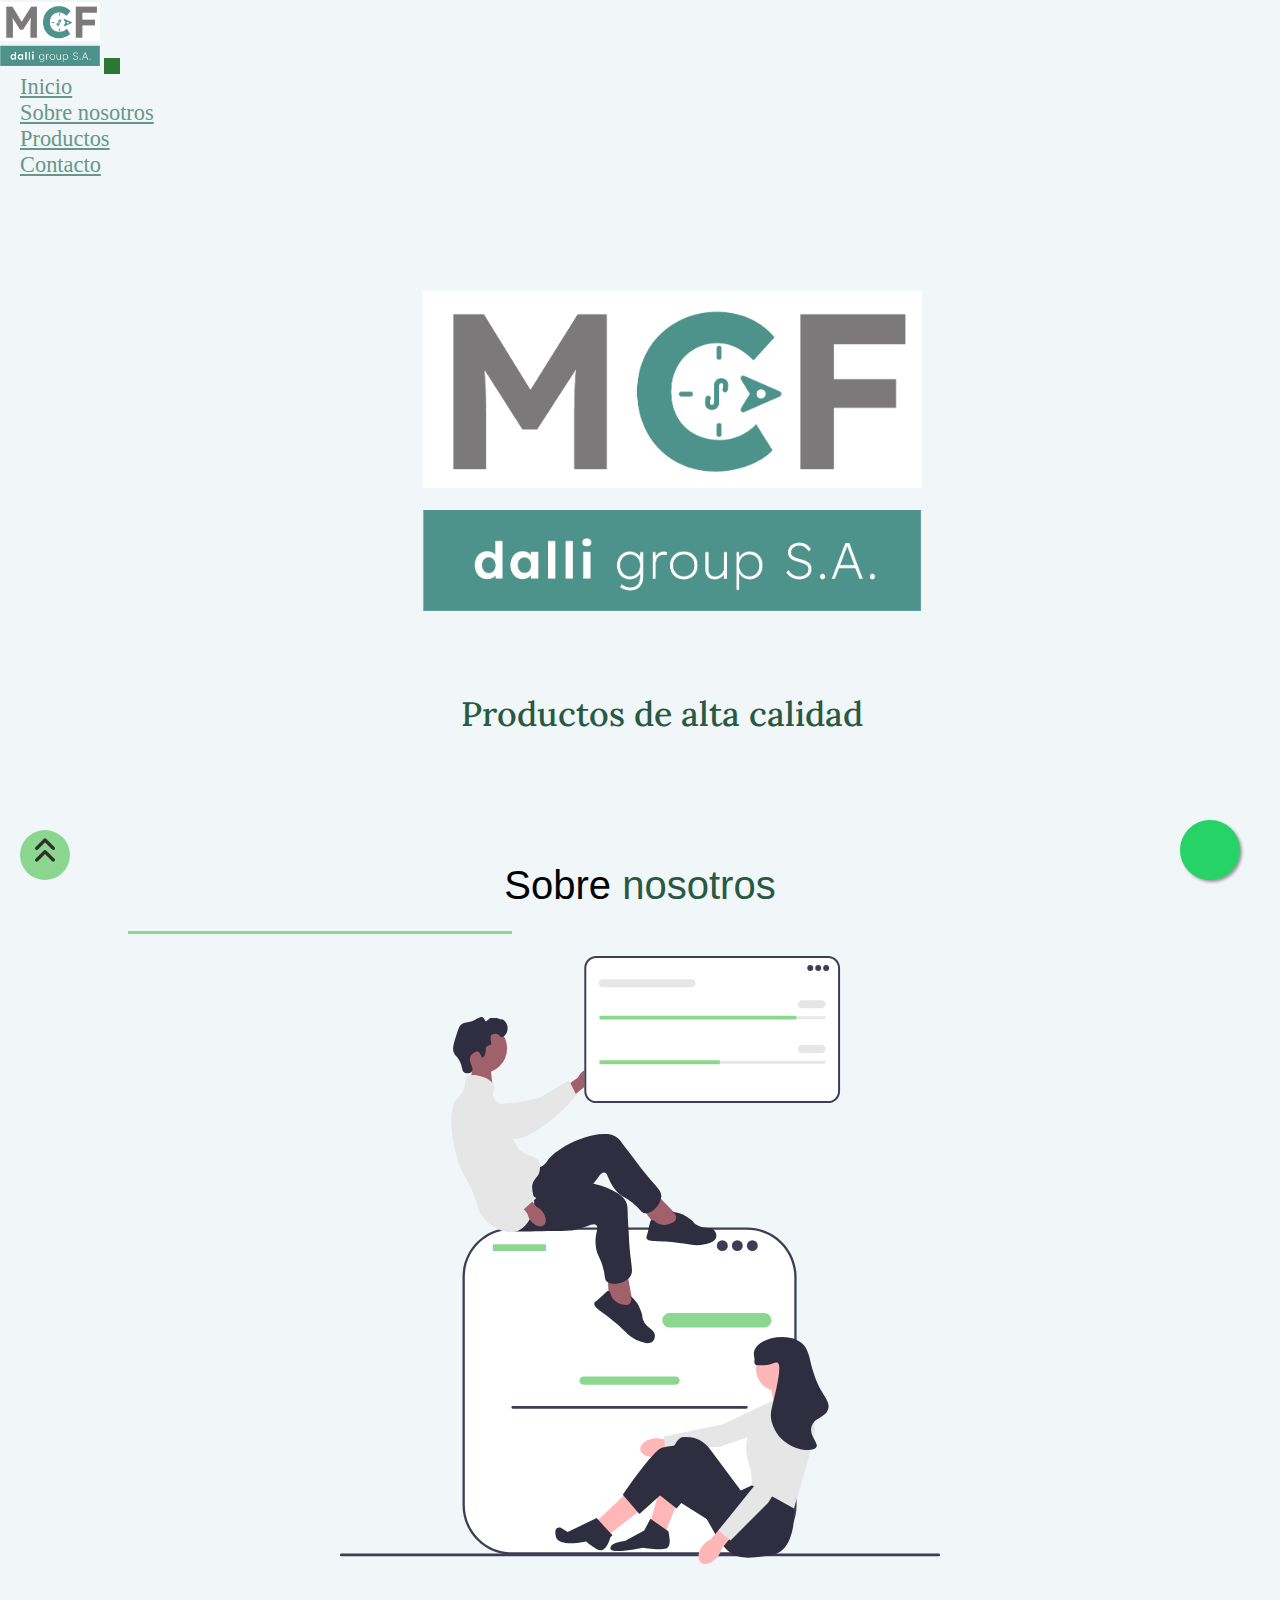
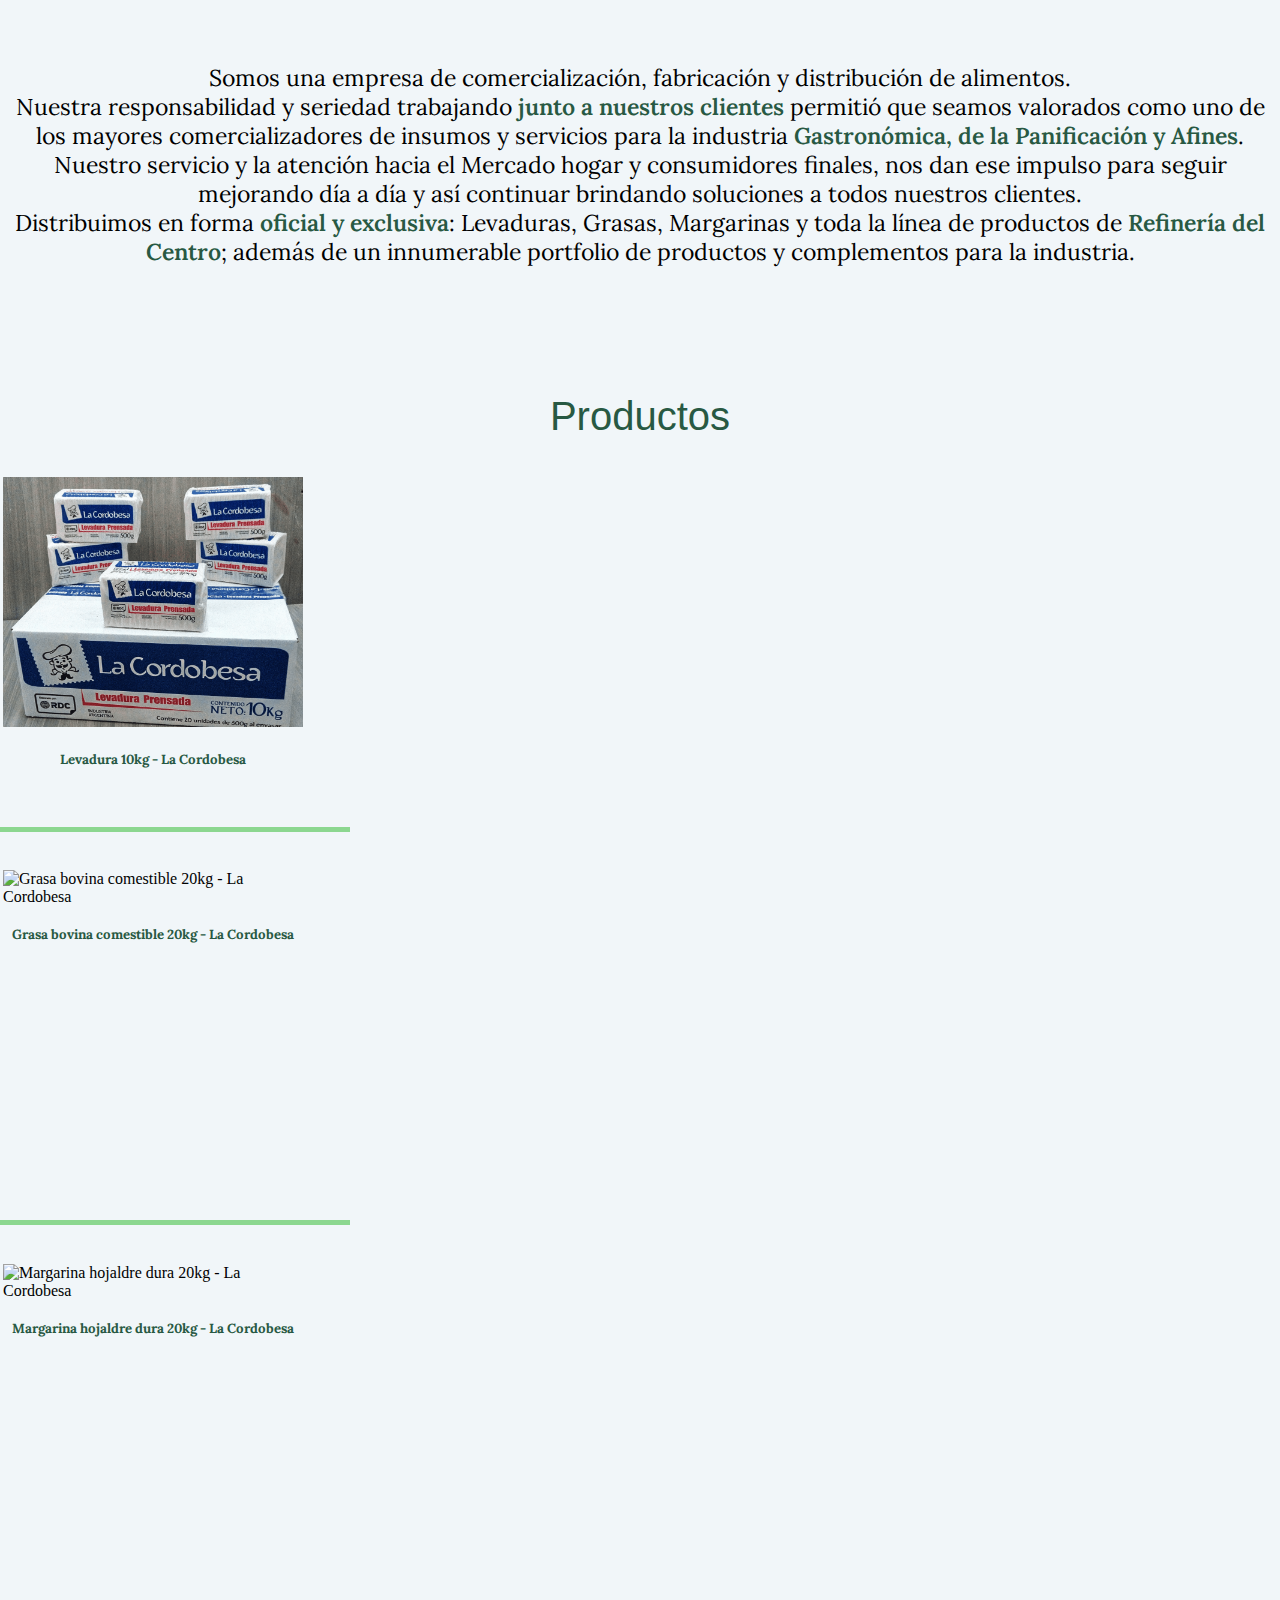
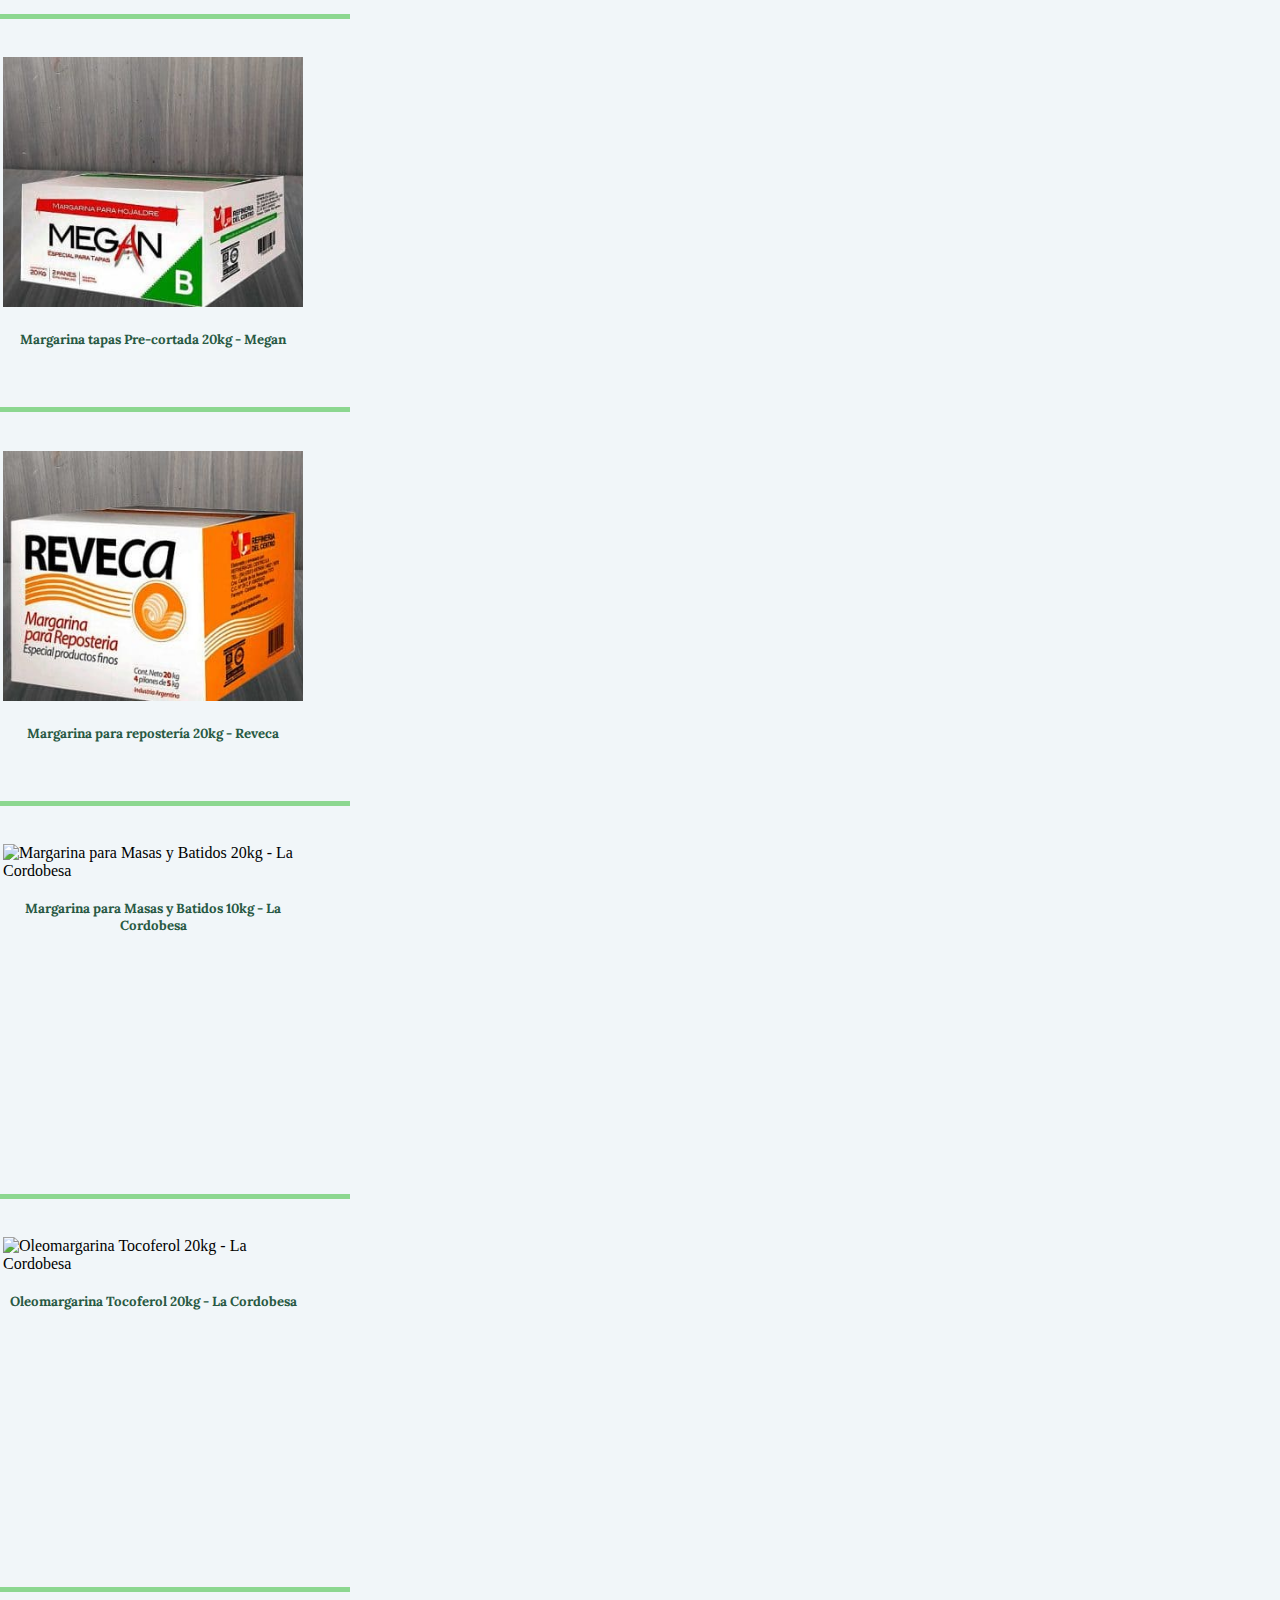
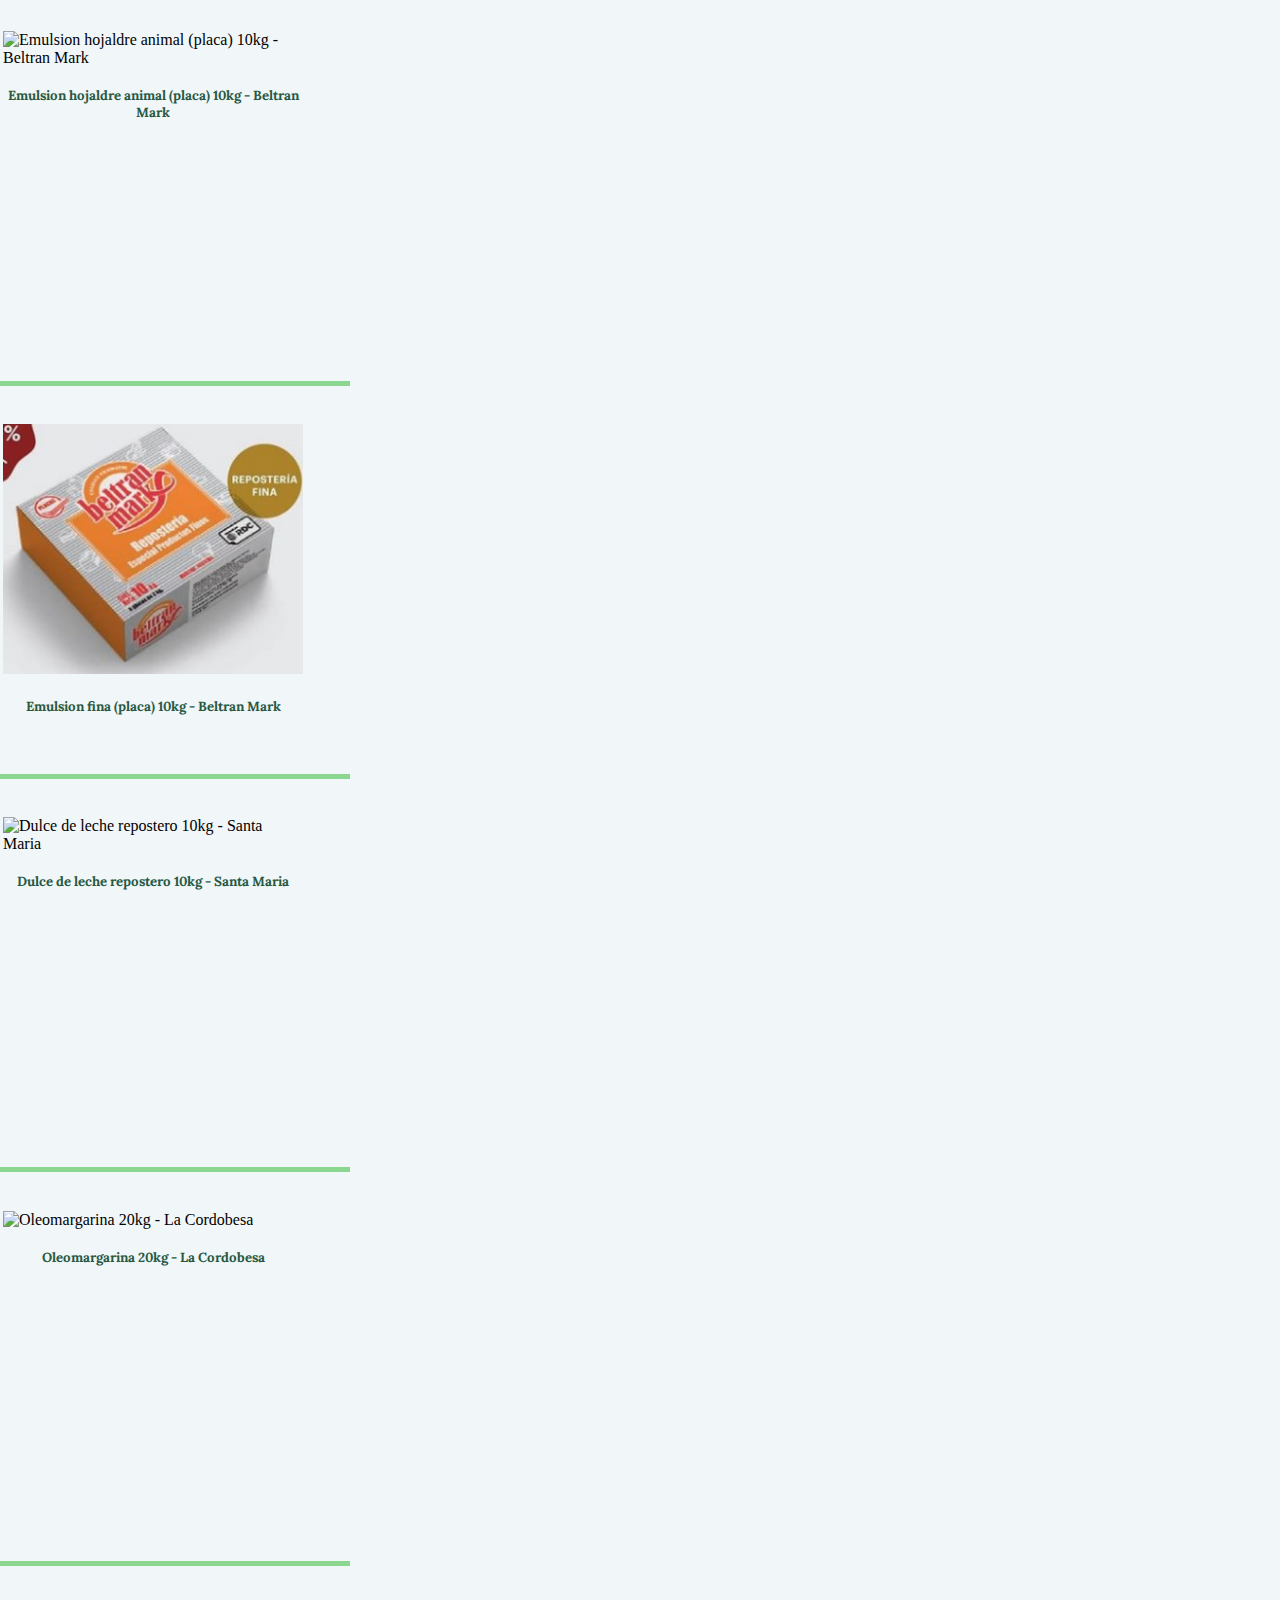
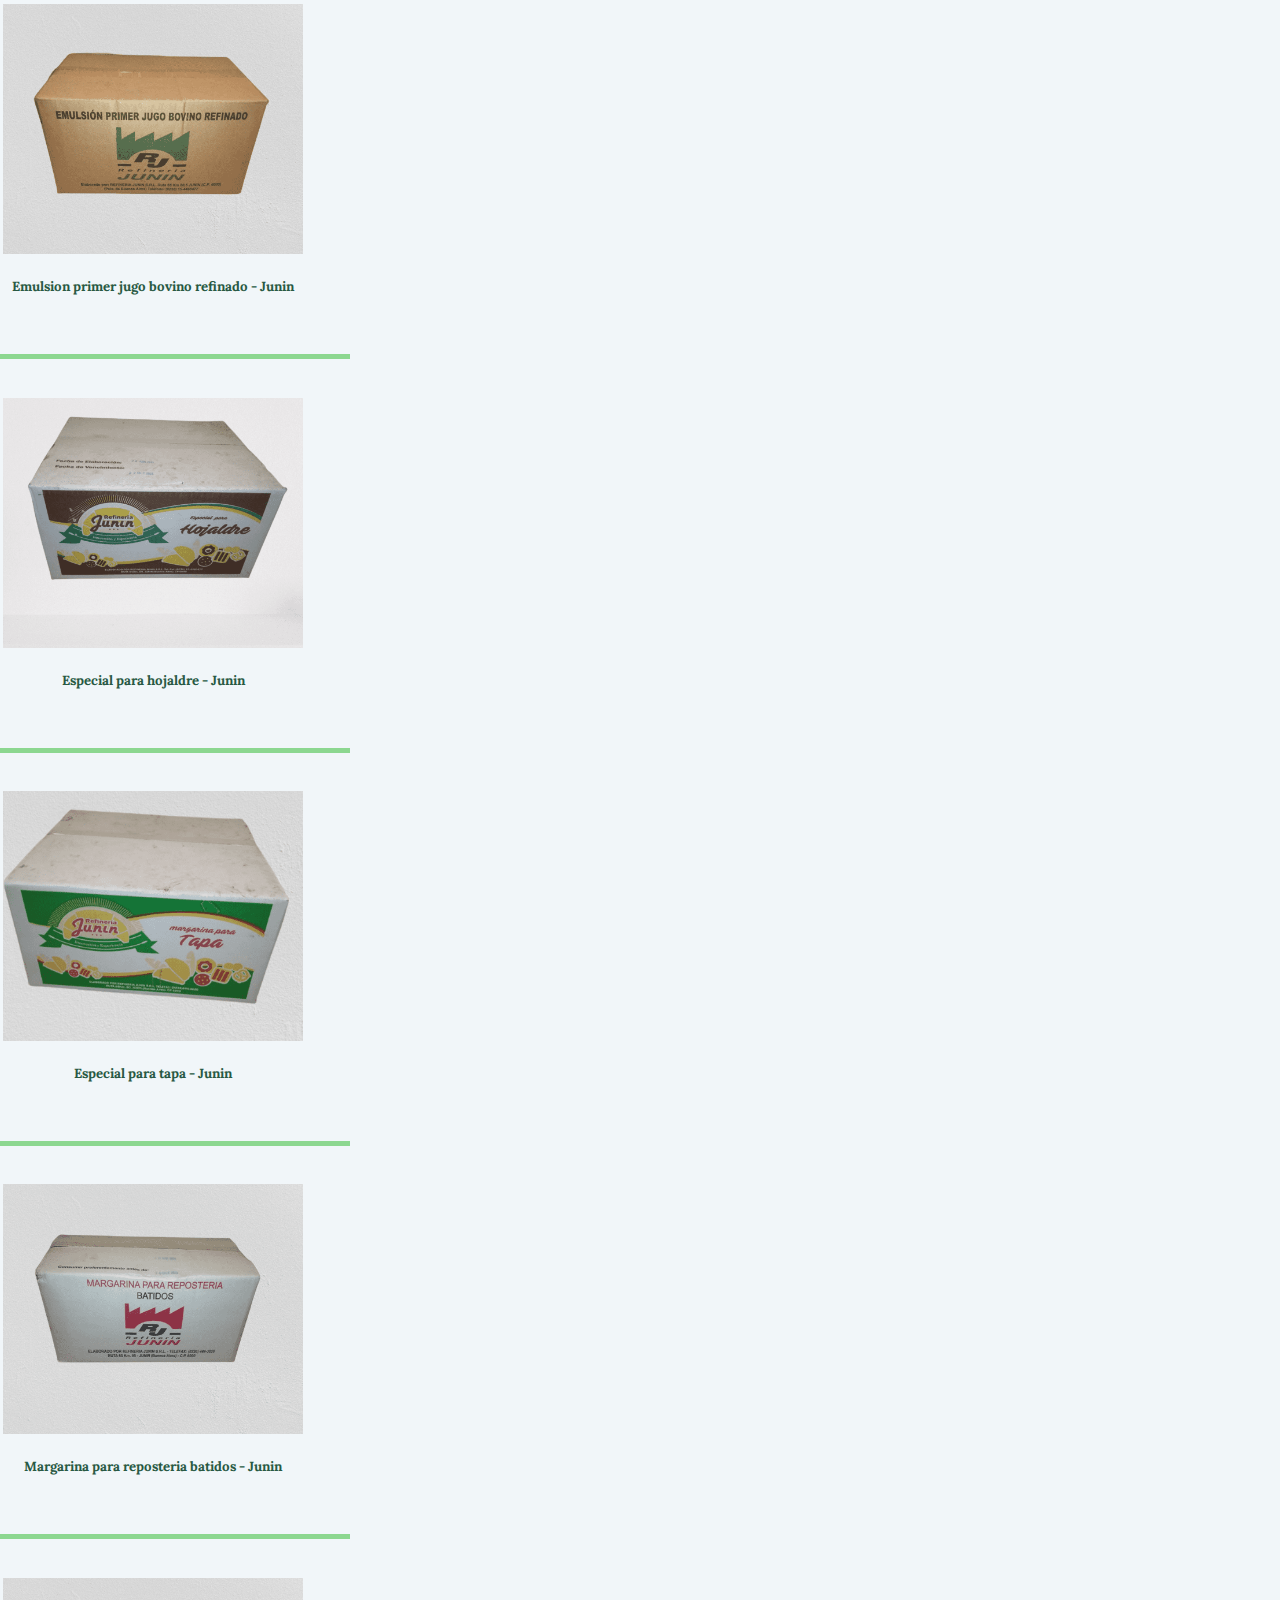
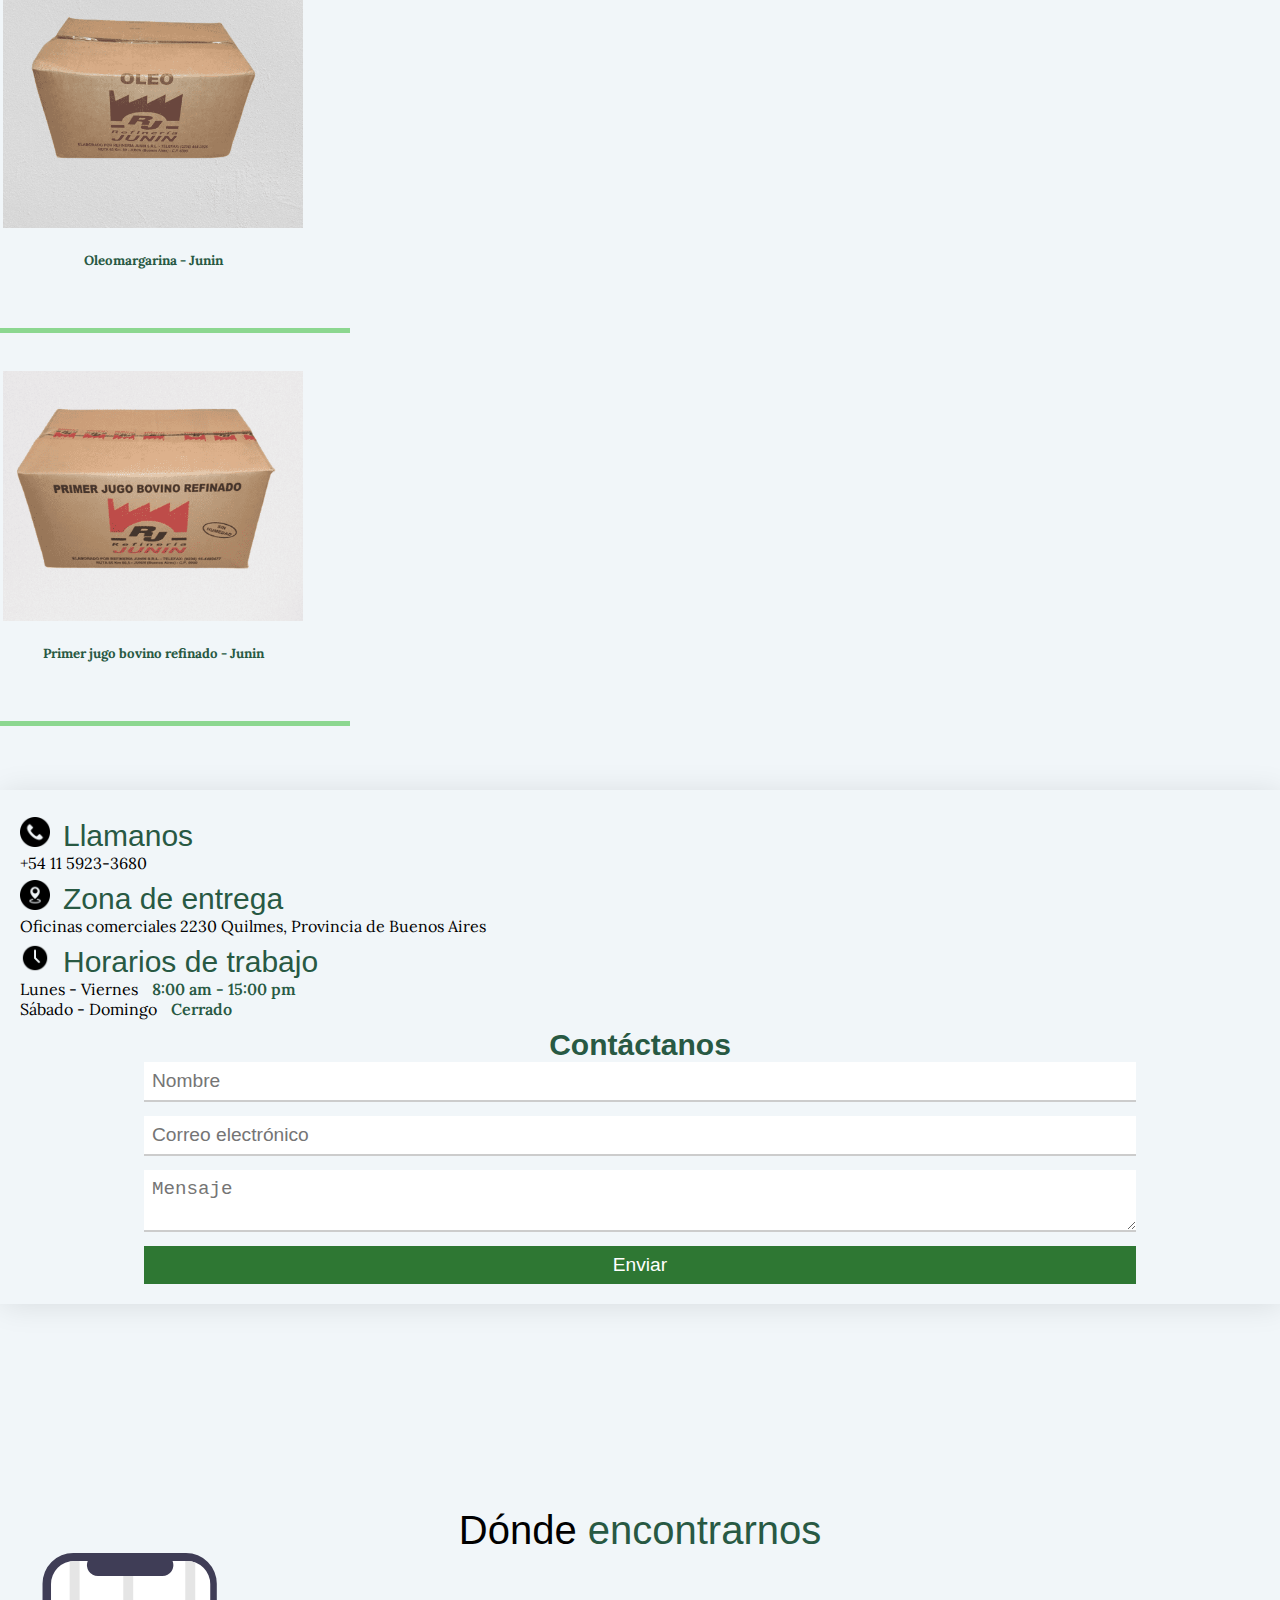
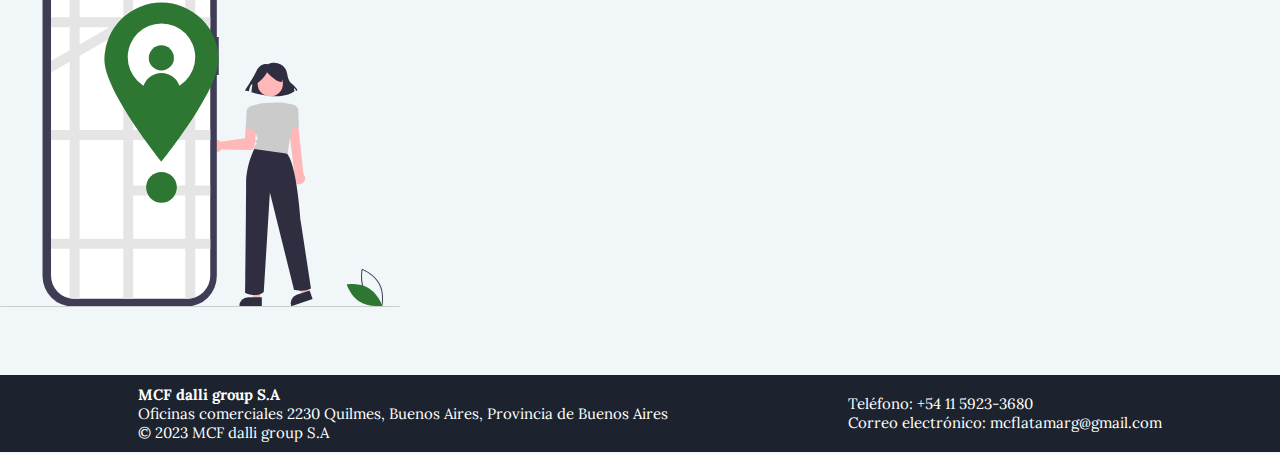
==== commit ee13d542: "pagina terminada" ====
--- a/index.html
+++ b/index.html
@@ -221,7 +221,7 @@
               <div class="info">
                 <div class="titulos">
                   <img src="/public/img/telefono.png" alt="Icono de teléfono" width="30" class="logo">
-                  <h3 class="contactoTitulo">Llámenos </h3> 
+                  <h3 class="contactoTitulo">Llamanos </h3> 
                 </div>
                 <p class="contactoInfo">+54 11 5923-3680</p>
               </div>
@@ -245,9 +245,9 @@
               <form action="contacto.php" method="POST" >
                 <input type="text" id="nombre" name="nombre" required placeholder="Nombre" >
                 <input type="email" id="email" name="email" required placeholder="Correo electrónico">
-                <textarea id="mensaje" name="mensaje" required placeholder="Mensaje"></textarea>
+                <textarea id="mensaje" name="mensaje" required placeholder="Mensaje" style="max-height: 200px;"></textarea>
               
-                <button type="submit">Enviar</button>
+                <button type="submit" style="transition: 0.5s;">Enviar</button>
               </form>
               
             </div>
@@ -263,7 +263,7 @@
             
           </div>
           <div class=" col-sm-9 col-md-5 cube-classic-wrap " id="imagenLocation" >
-            <p>Donde <span>encontrarnos</span></p>
+            <p>Dónde <span>encontrarnos</span></p>
             <img src="/public/img/location.svg" alt="svg de donde encontrarnos" srcset="">
           </div>
       </div>
--- a/public/css/style.css
+++ b/public/css/style.css
@@ -332,11 +332,11 @@
 /* pantallas de 480 px o menos */
 @media only screen and (max-width: 416px) {
   body{
-   
-      width: 100%;/* el contenedor ocupa todo el ancho de la pantalla */
-      height: 100vh;
-    
-  }
+    width: 100%; 
+    height: 100vh;
+    margin: 0; 
+    overflow-x: hidden; 
+}
   /* Forma con inicio */
 #logoInicio{
   width: 300px;
